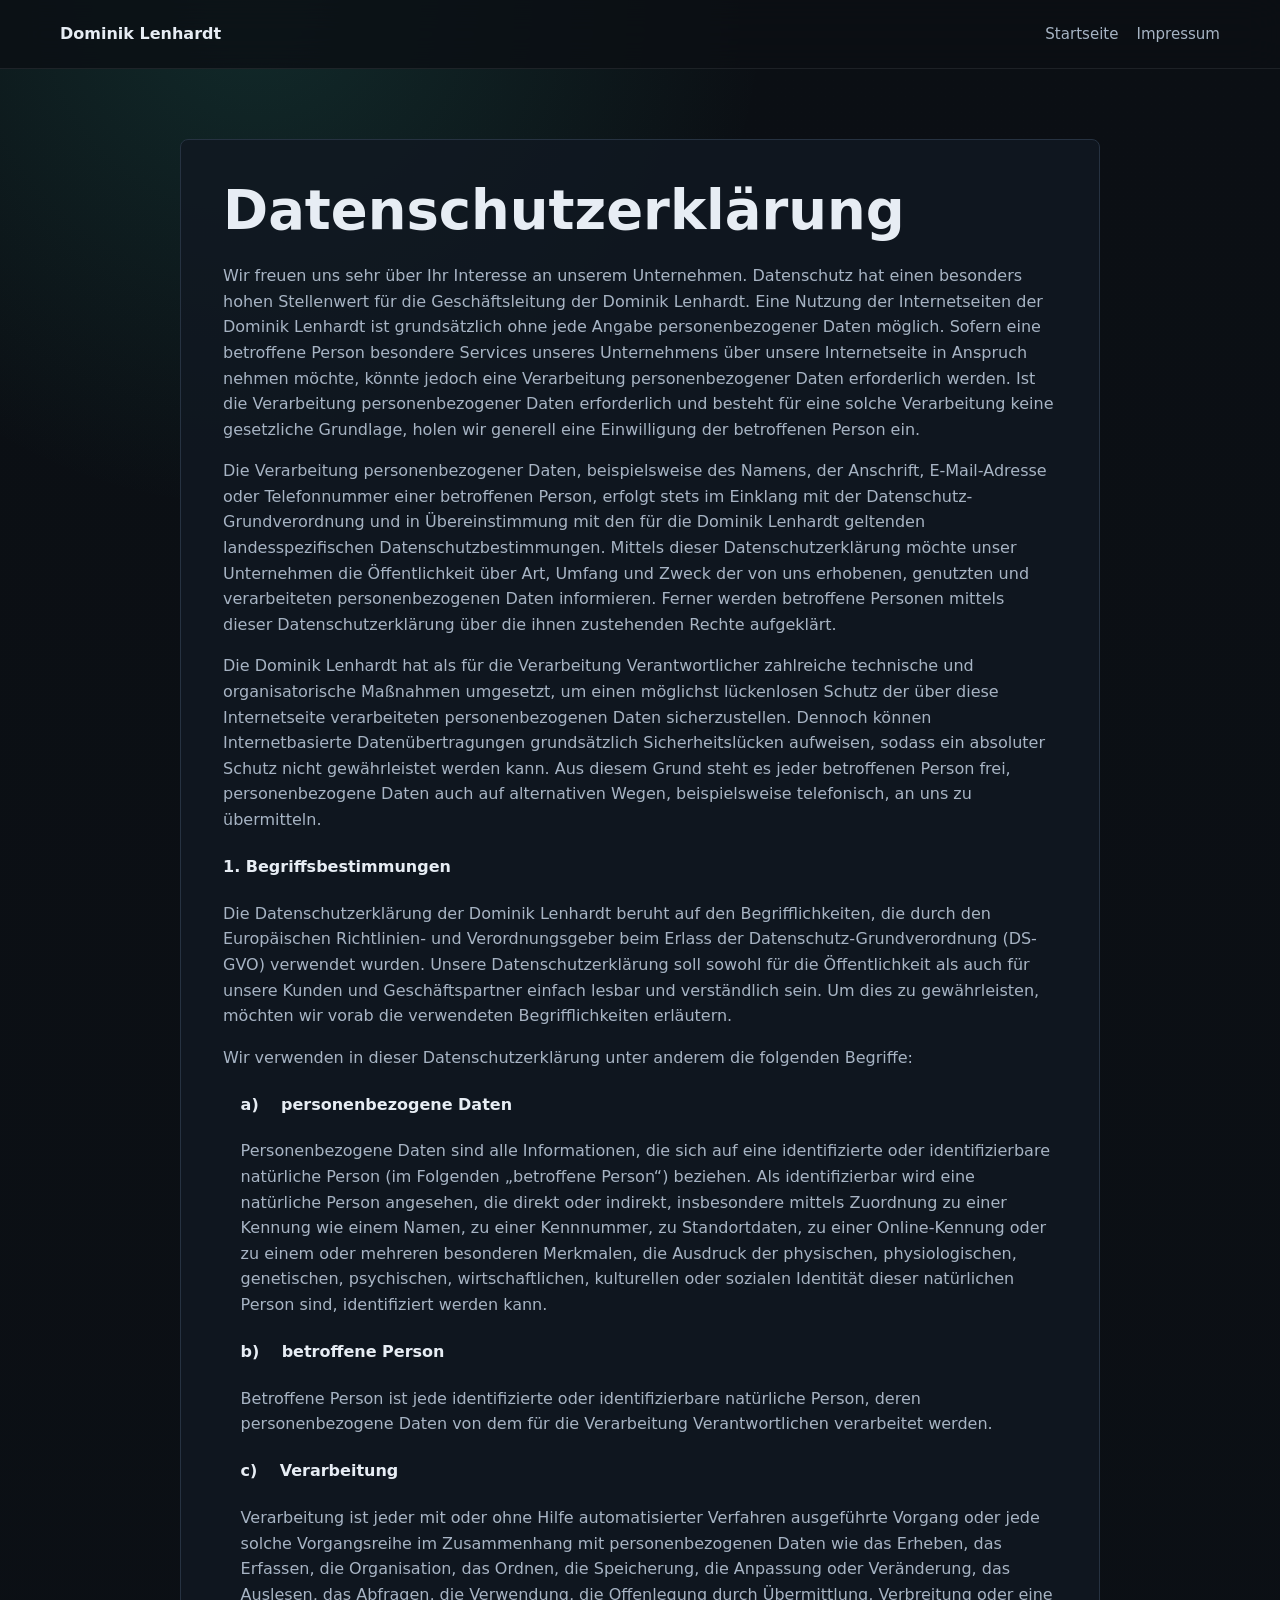
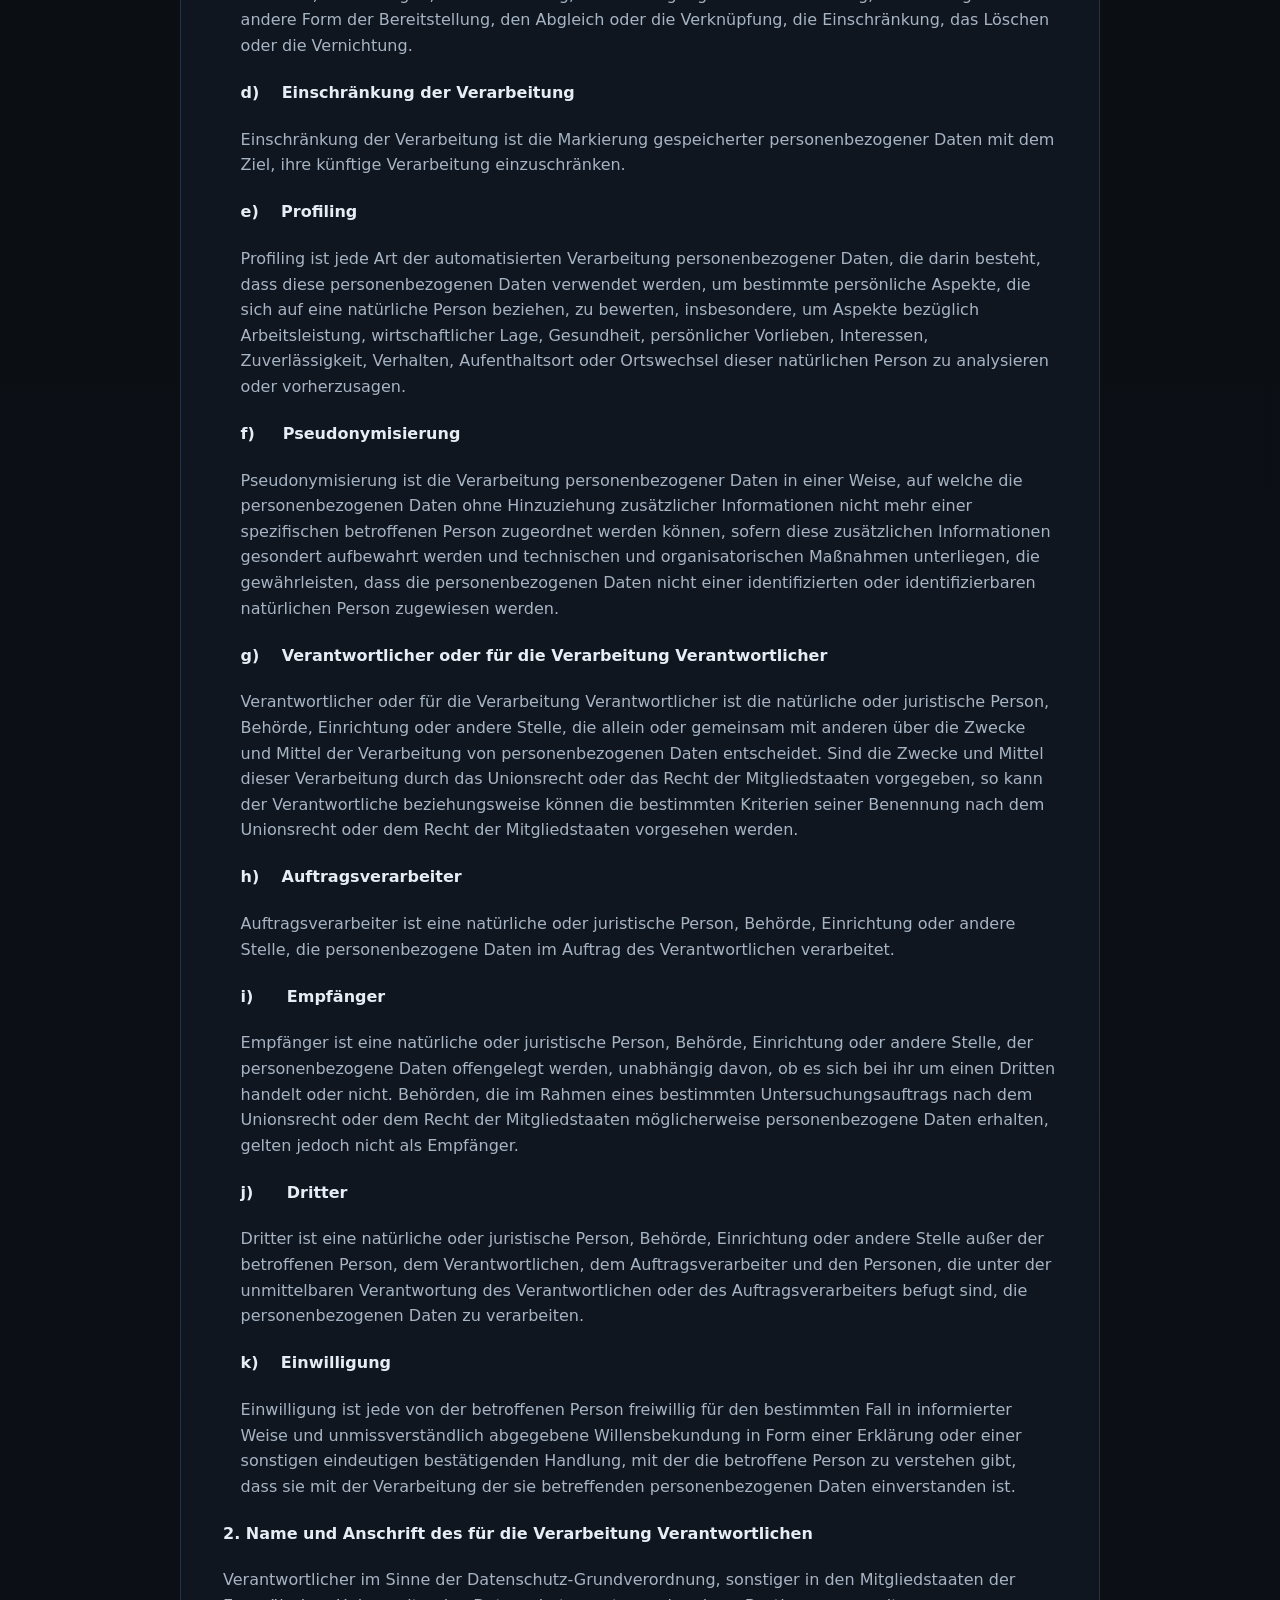
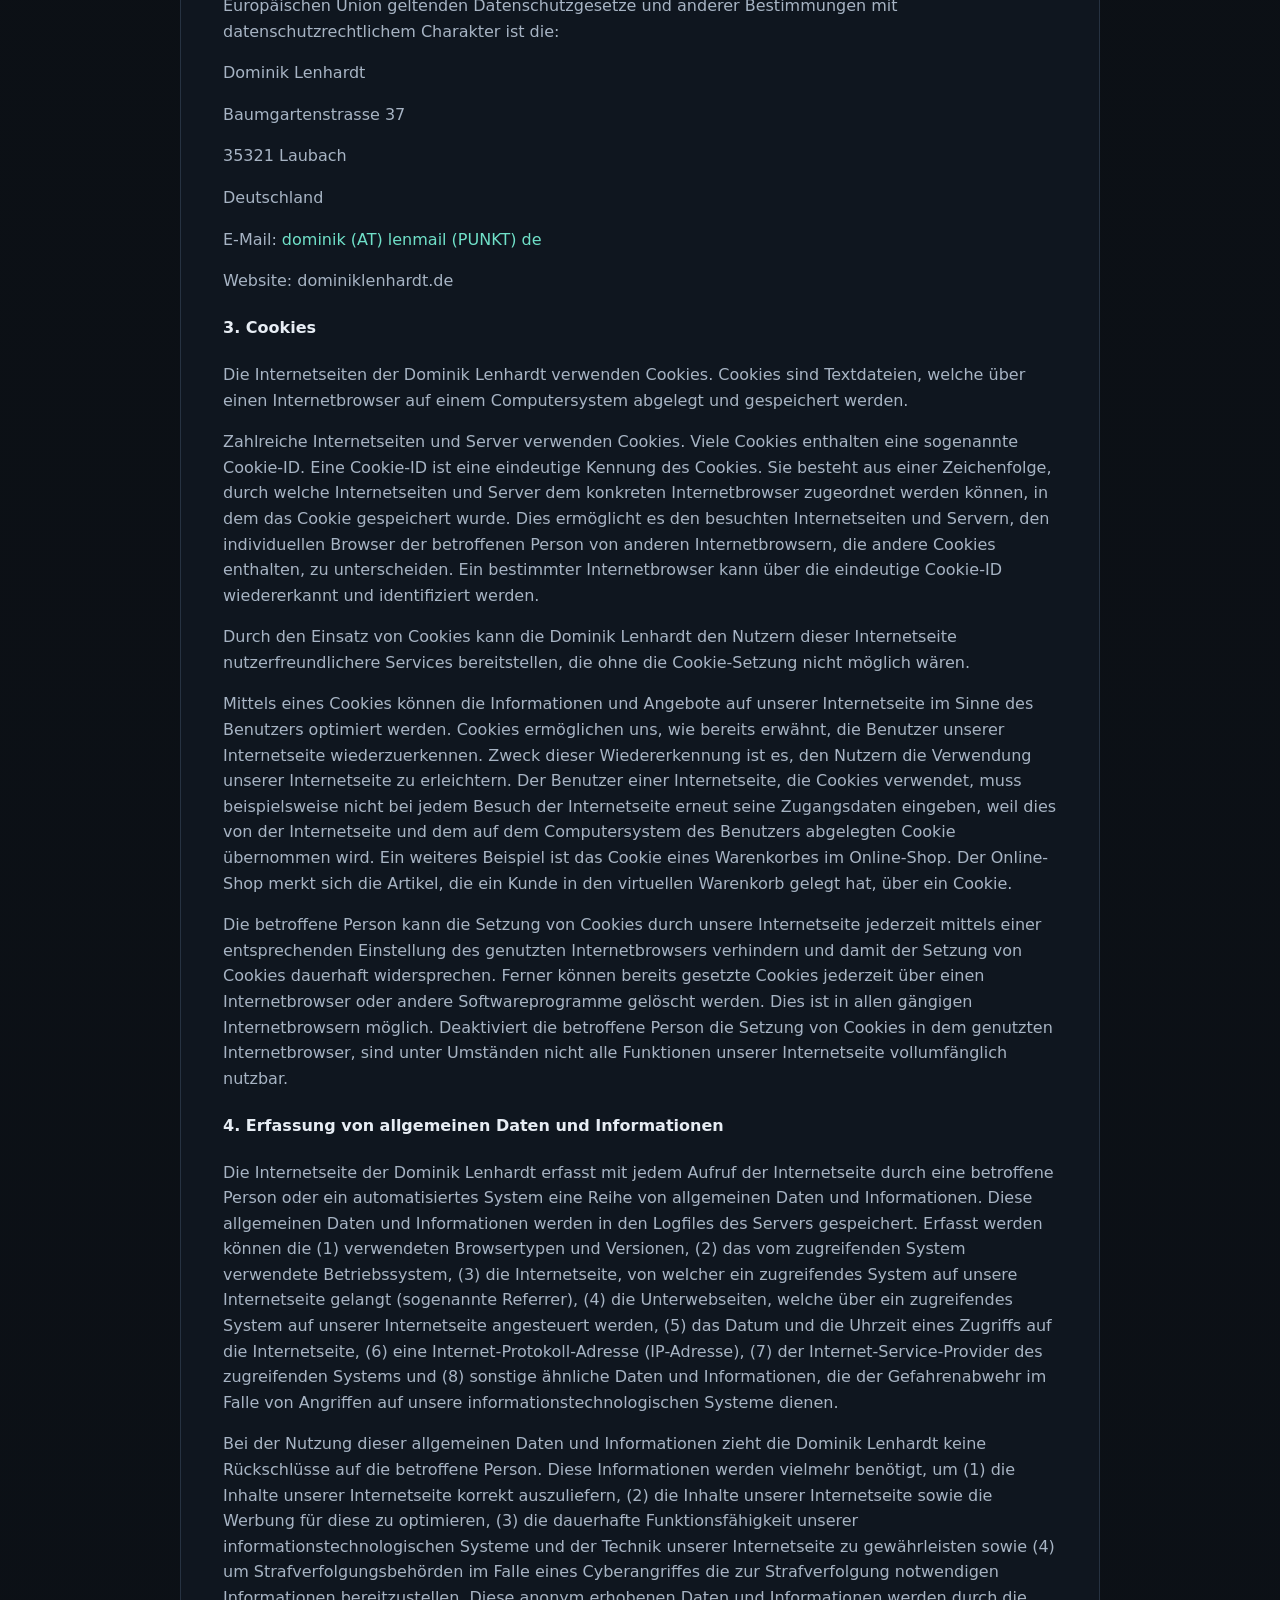
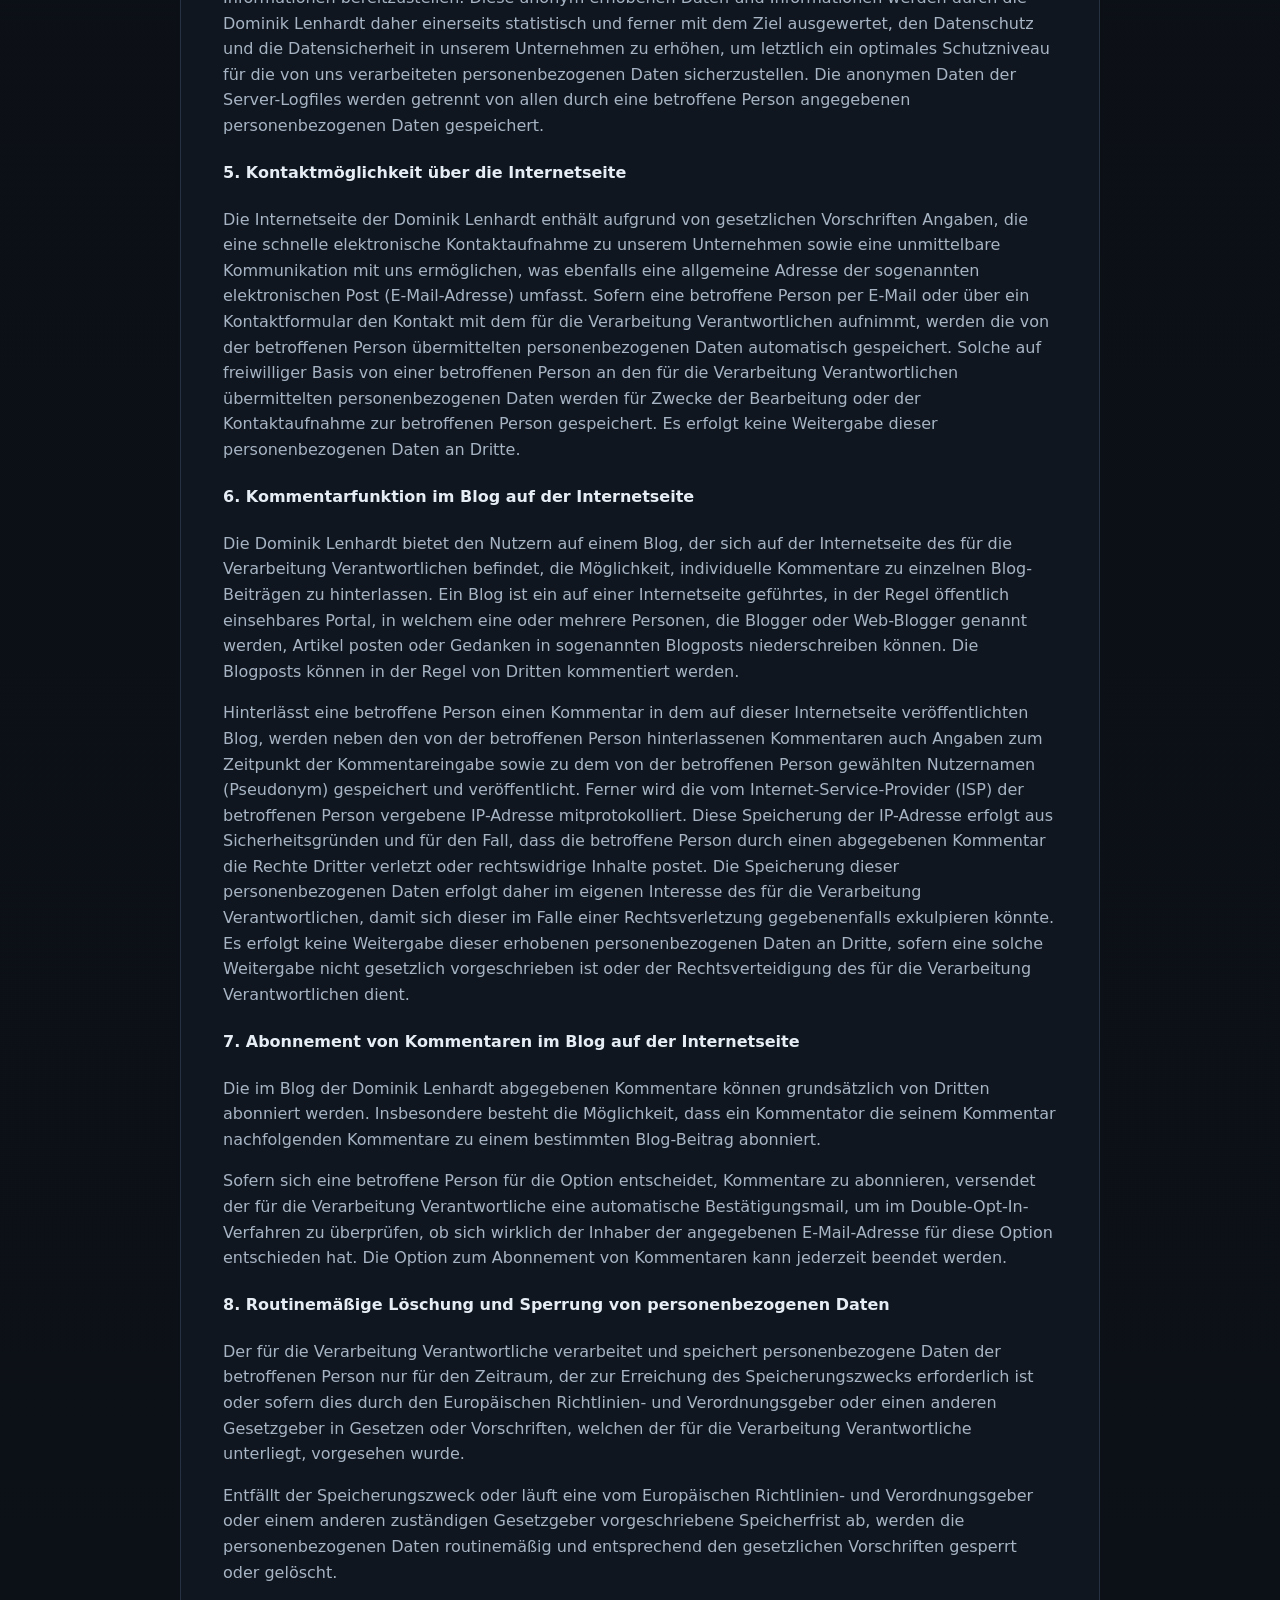
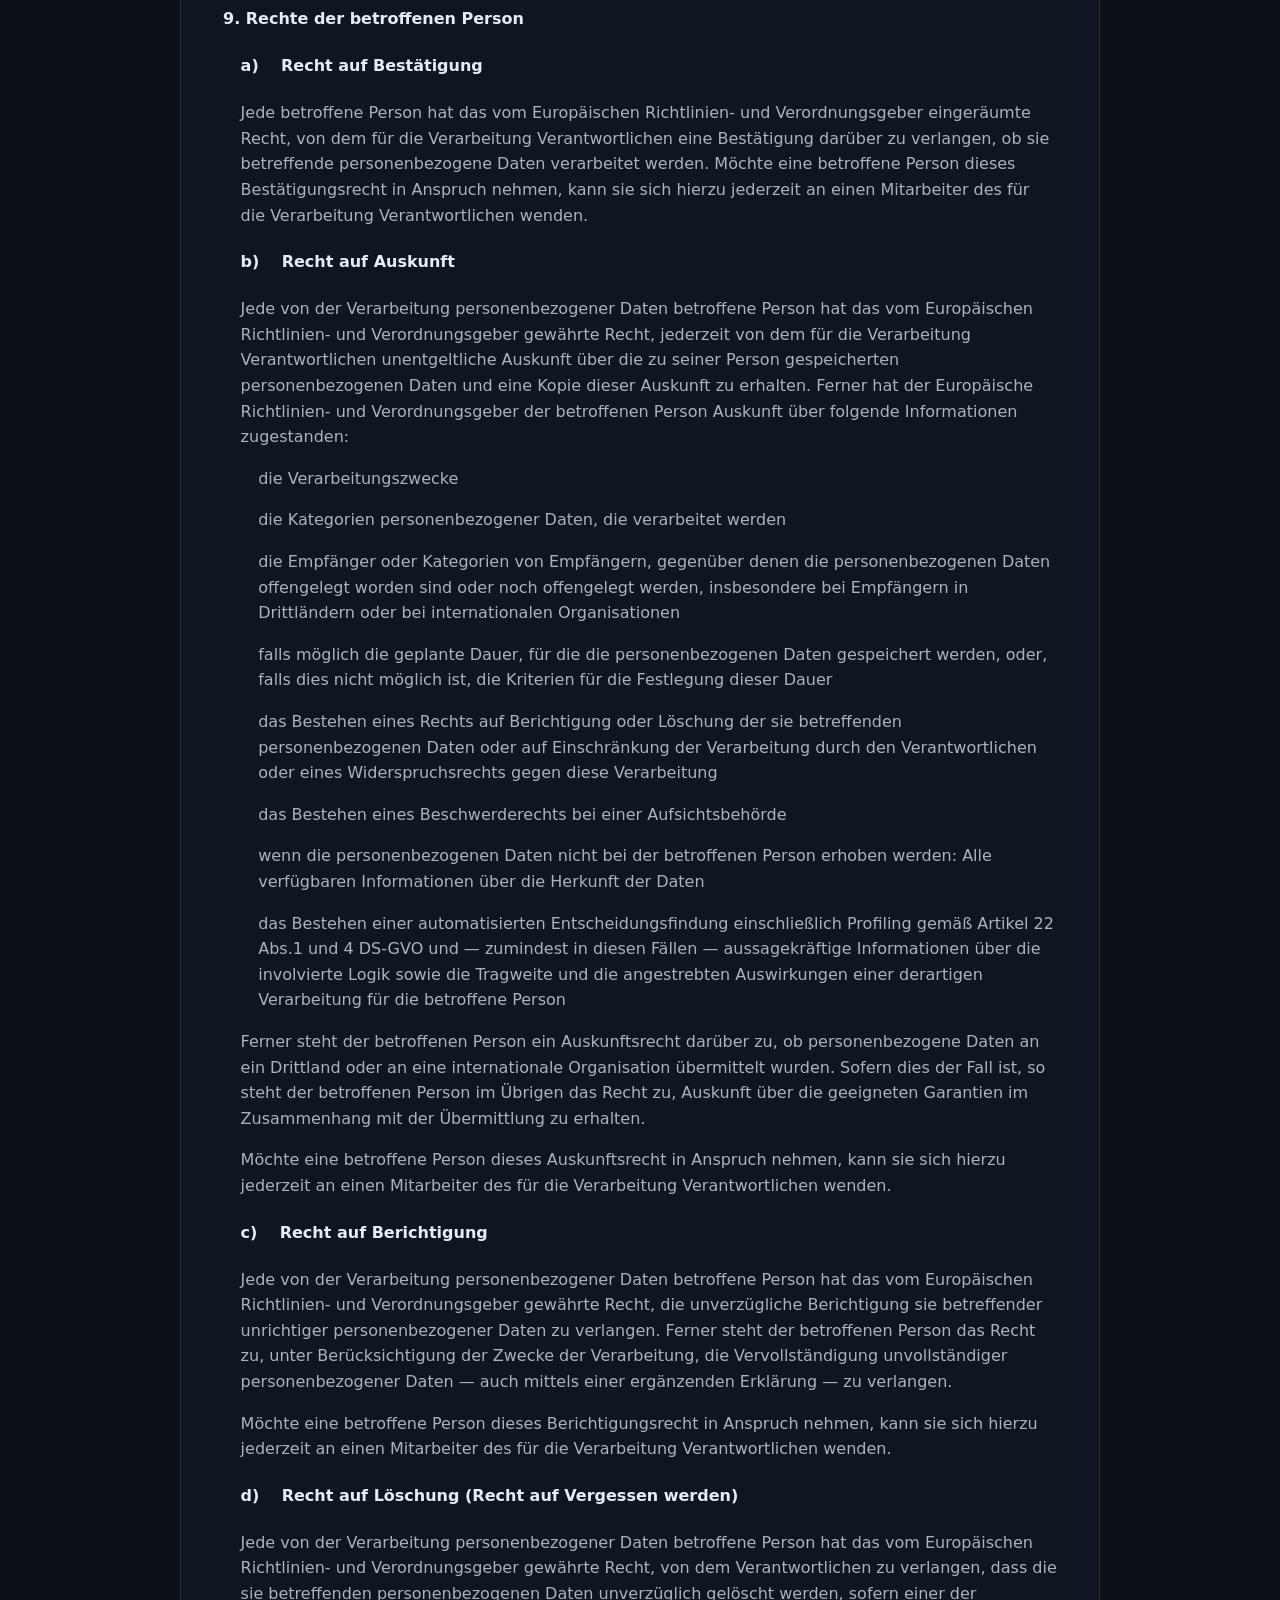
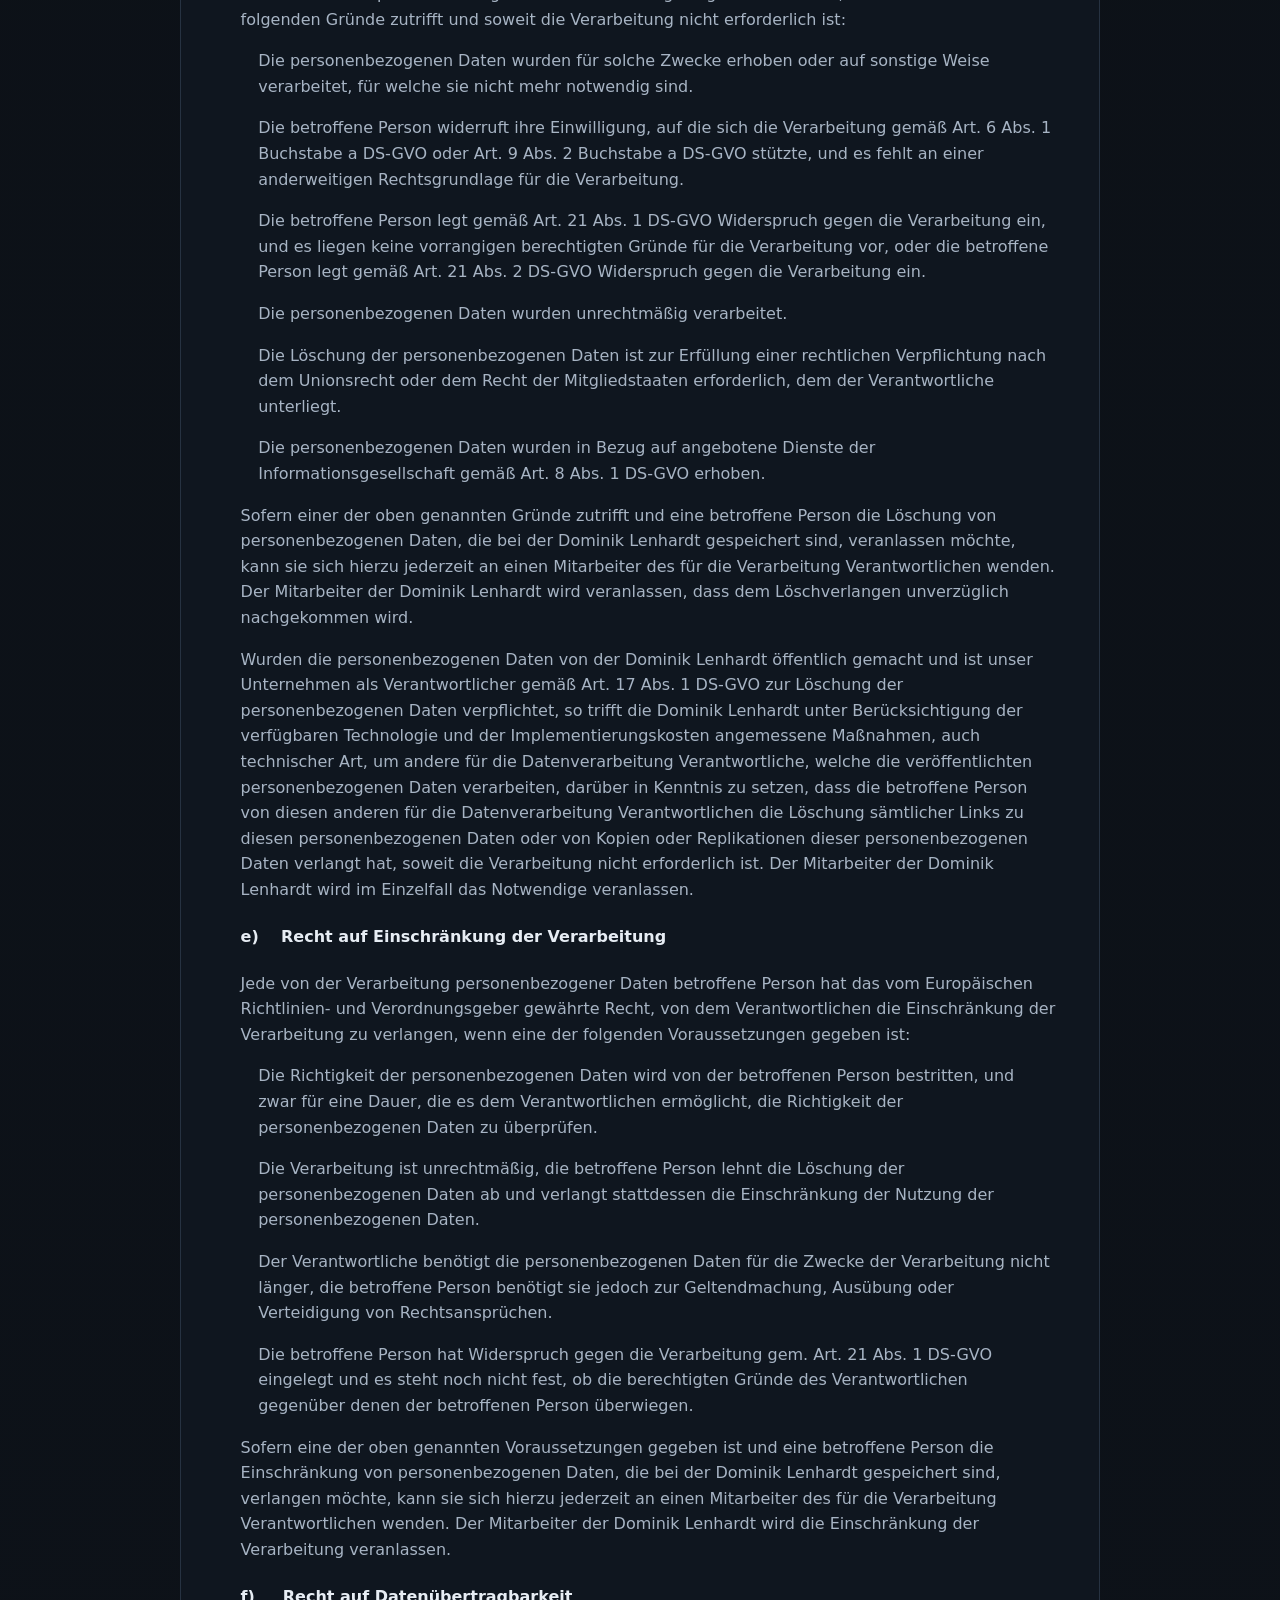
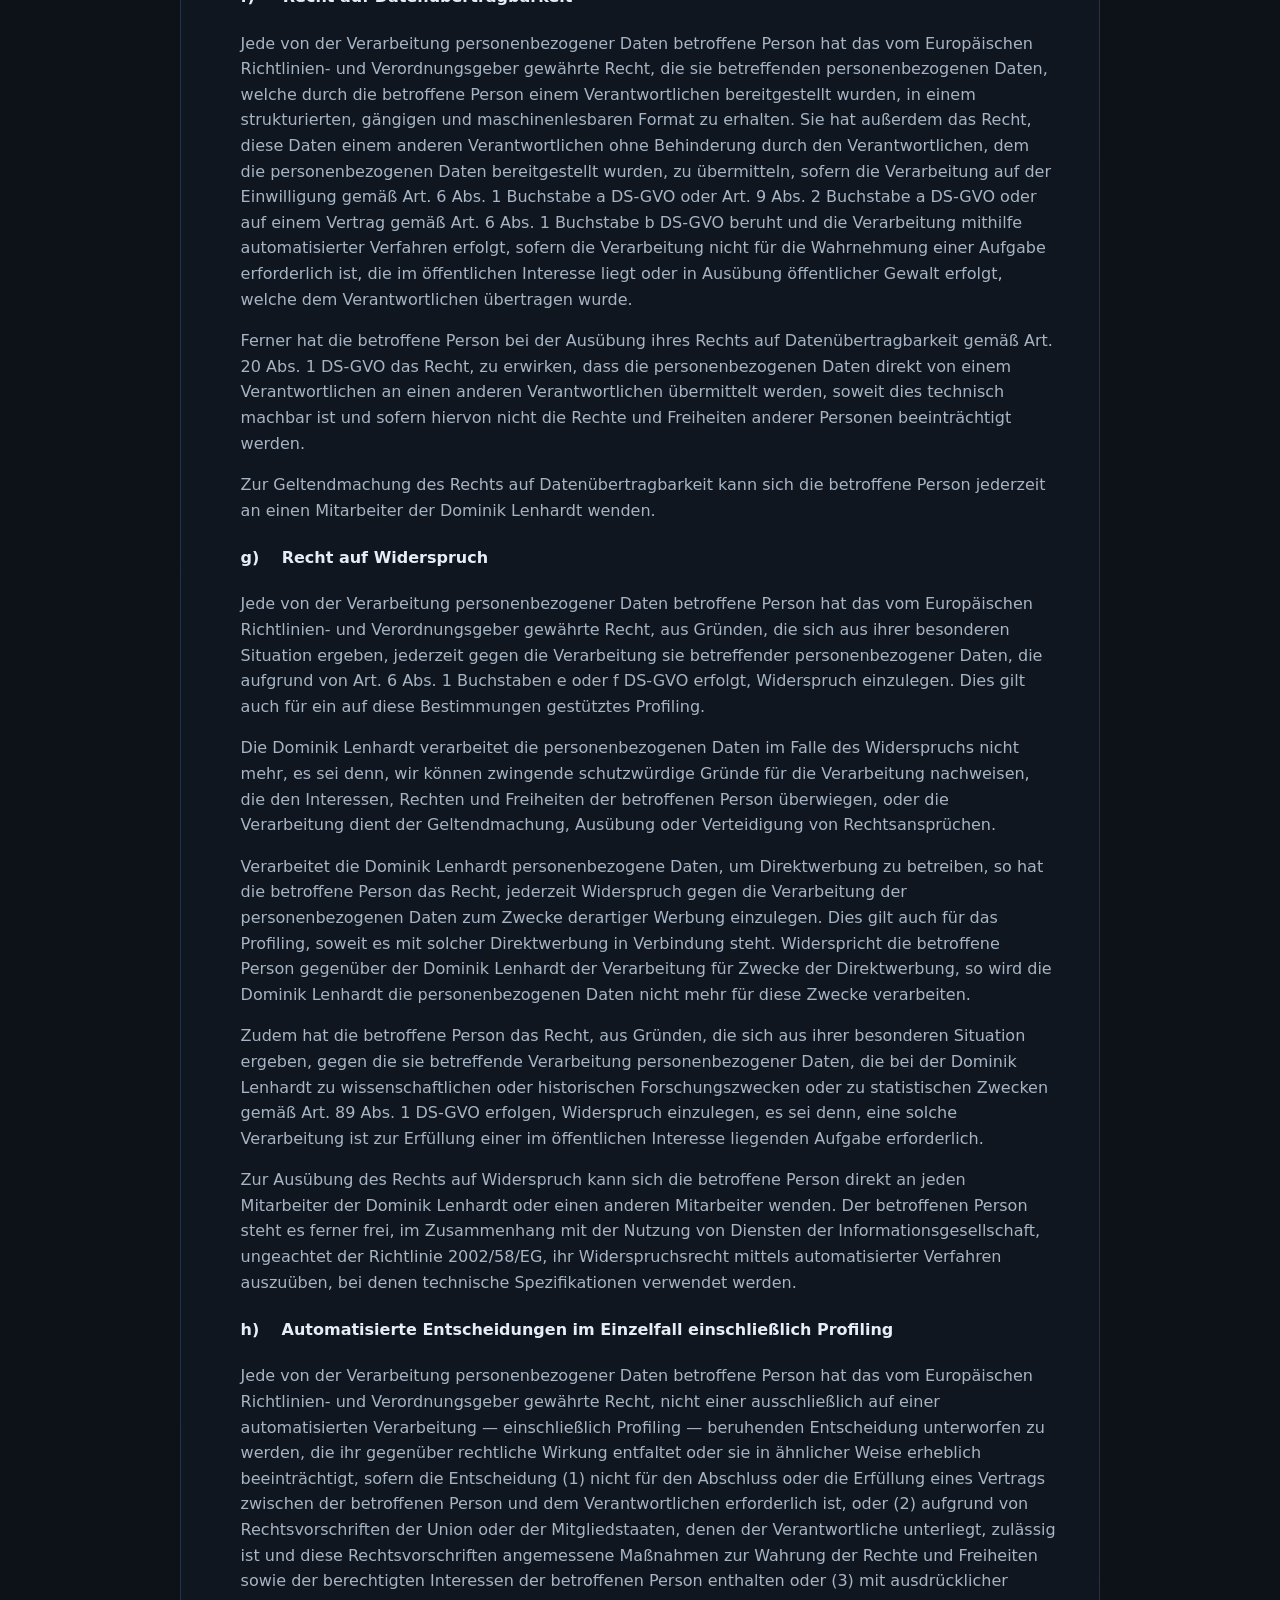
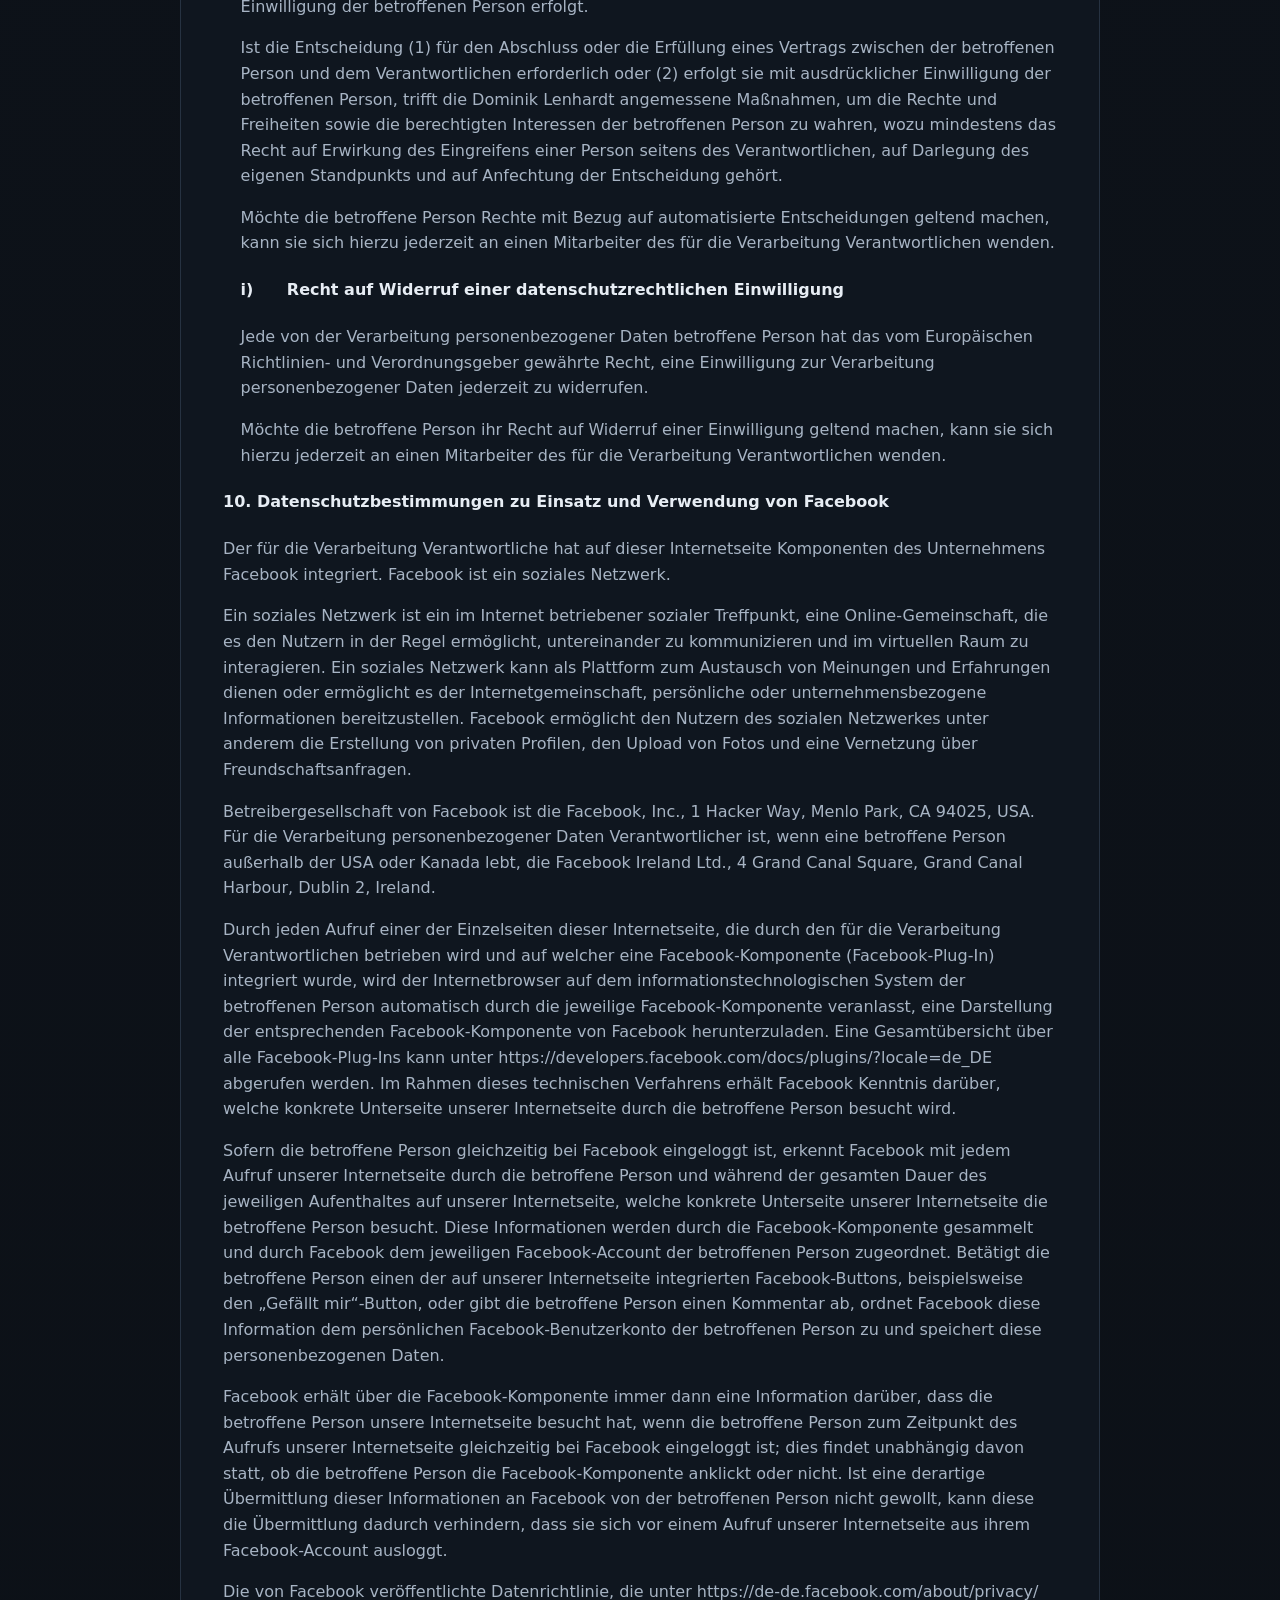
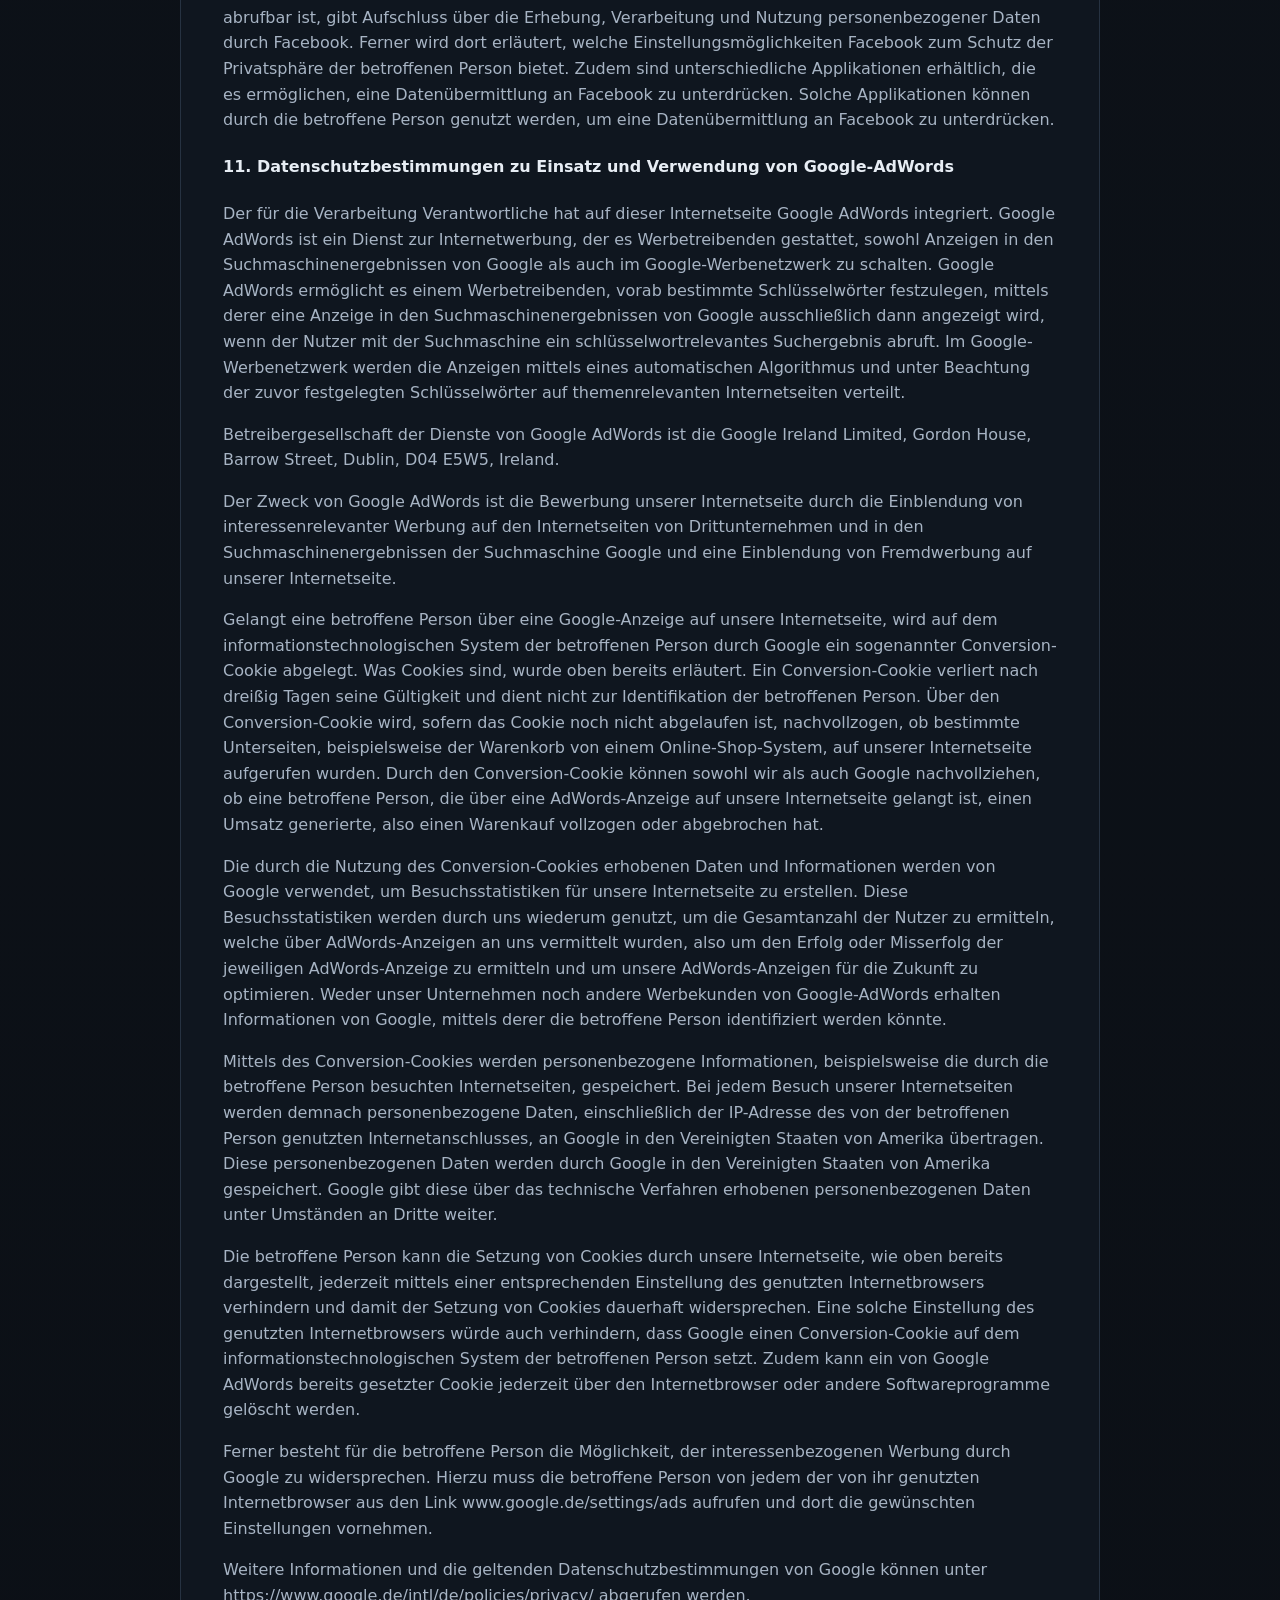
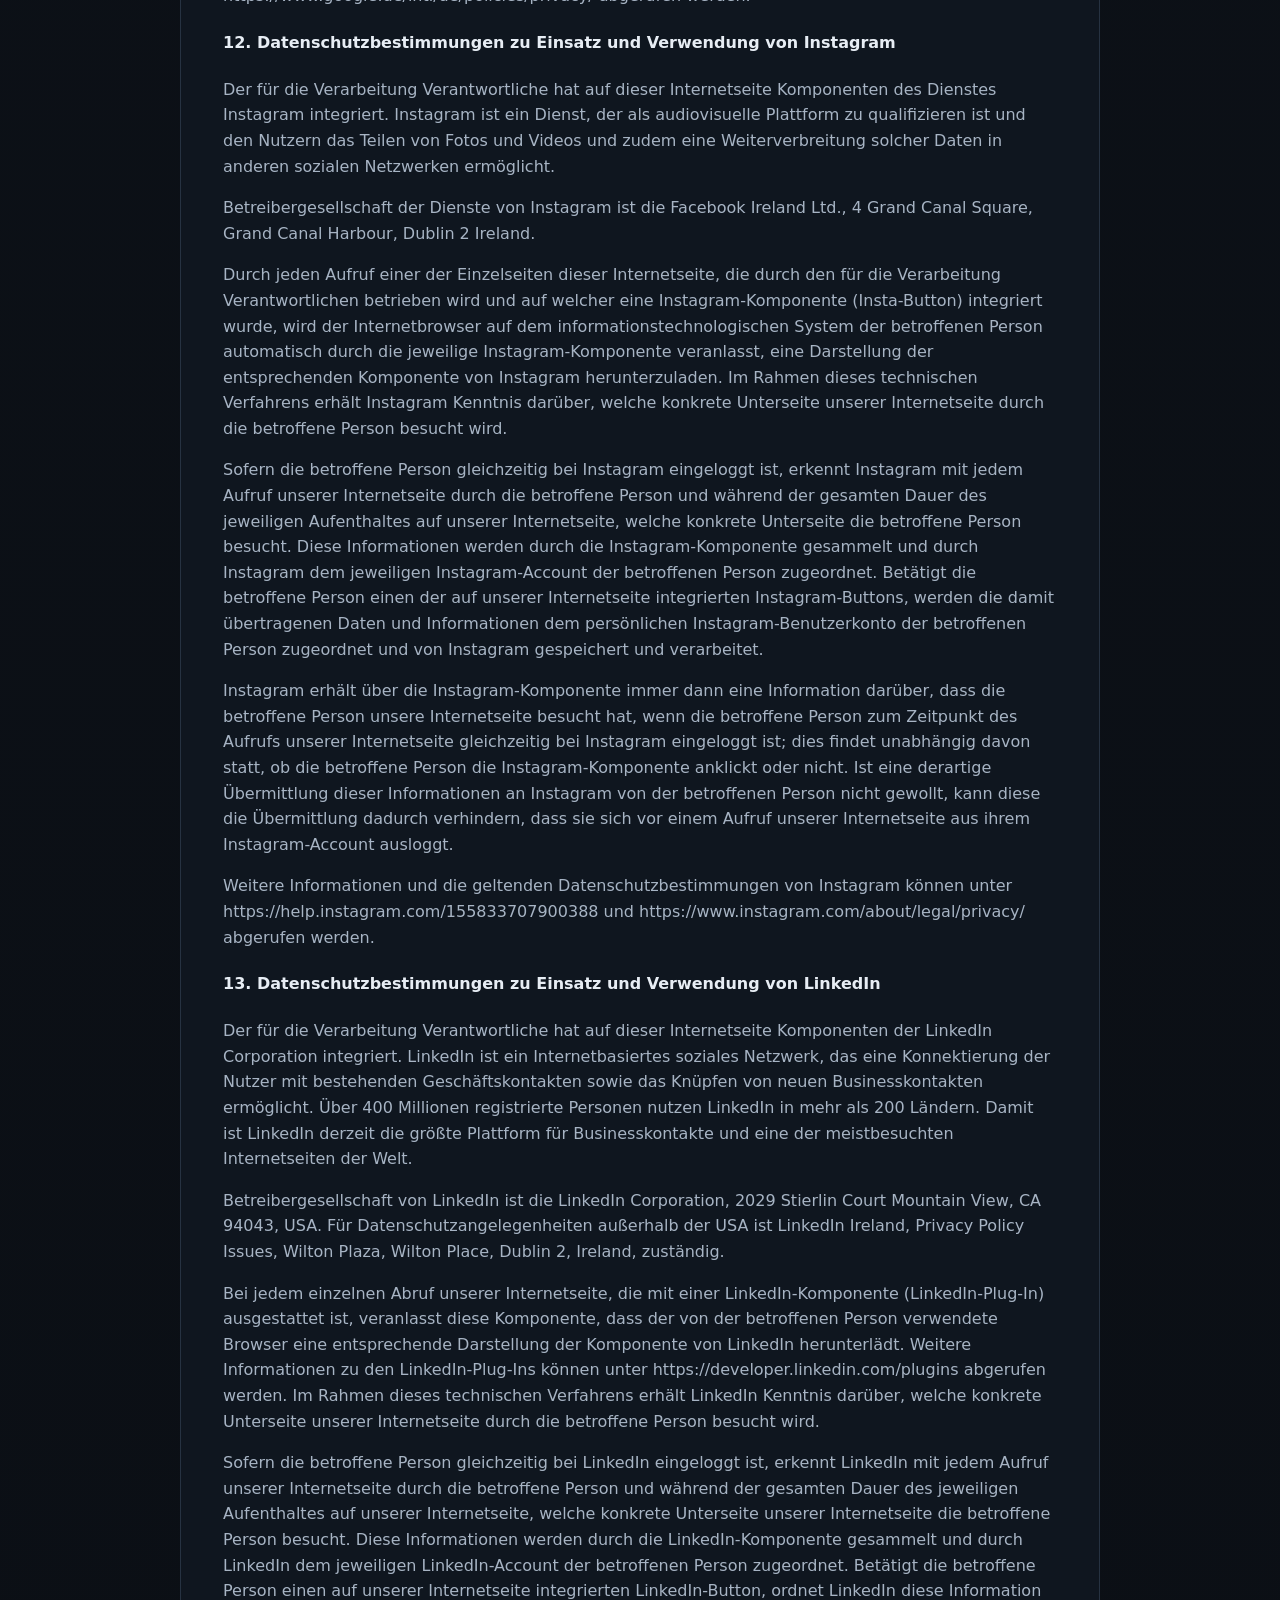
==== datenschutz.html @ 7099cd8b "Modernize static website and add Hetzner deploy" ====
<!DOCTYPE html>
<html lang="de">
<head>
  <meta charset="utf-8">
  <meta name="viewport" content="width=device-width, initial-scale=1">
  <title>Datenschutzerklaerung | Dominik Lenhardt</title>
  <link rel="stylesheet" href="/assets/css/site.css">
</head>
<body>
  <header class="site-header">
    <nav class="nav" aria-label="Hauptnavigation">
      <a class="brand" href="/">Dominik Lenhardt</a>
      <div class="nav-links">
        <a href="/">Startseite</a>
        <a href="/impressum.html">Impressum</a>
      </div>
    </nav>
  </header>
  <main class="legal-page">
<section id="datenschutz">
  <div class="user-details">
    <h1> Datenschutzerklärung </h1>
  </div>
  <div class="user-details">
    <div class="tech">
      <p>Wir freuen uns sehr über Ihr Interesse an unserem Unternehmen. Datenschutz hat einen besonders hohen Stellenwert für die Geschäftsleitung der Dominik Lenhardt. Eine Nutzung der Internetseiten der Dominik Lenhardt ist grundsätzlich ohne jede Angabe personenbezogener Daten möglich. Sofern eine betroffene Person besondere Services unseres Unternehmens über unsere Internetseite in Anspruch nehmen möchte, könnte jedoch eine Verarbeitung personenbezogener Daten erforderlich werden. Ist die Verarbeitung personenbezogener Daten erforderlich und besteht für eine solche Verarbeitung keine gesetzliche Grundlage, holen wir generell eine Einwilligung der betroffenen Person ein.</p>

      <p>Die Verarbeitung personenbezogener Daten, beispielsweise des Namens, der Anschrift, E-Mail-Adresse oder Telefonnummer einer betroffenen Person, erfolgt stets im Einklang mit der Datenschutz-Grundverordnung und in Übereinstimmung mit den für die Dominik Lenhardt geltenden landesspezifischen Datenschutzbestimmungen. Mittels dieser Datenschutzerklärung möchte unser Unternehmen die Öffentlichkeit über Art, Umfang und Zweck der von uns erhobenen, genutzten und verarbeiteten personenbezogenen Daten informieren. Ferner werden betroffene Personen mittels dieser Datenschutzerklärung über die ihnen zustehenden Rechte aufgeklärt.</p>

      <p>Die Dominik Lenhardt hat als für die Verarbeitung Verantwortlicher zahlreiche technische und organisatorische Maßnahmen umgesetzt, um einen möglichst lückenlosen Schutz der über diese Internetseite verarbeiteten personenbezogenen Daten sicherzustellen. Dennoch können Internetbasierte Datenübertragungen grundsätzlich Sicherheitslücken aufweisen, sodass ein absoluter Schutz nicht gewährleistet werden kann. Aus diesem Grund steht es jeder betroffenen Person frei, personenbezogene Daten auch auf alternativen Wegen, beispielsweise telefonisch, an uns zu übermitteln.</p>

      <h4>1. Begriffsbestimmungen</h4>
      <p>Die Datenschutzerklärung der Dominik Lenhardt beruht auf den Begrifflichkeiten, die durch den Europäischen Richtlinien- und Verordnungsgeber beim Erlass der Datenschutz-Grundverordnung (DS-GVO) verwendet wurden. Unsere Datenschutzerklärung soll sowohl für die Öffentlichkeit als auch für unsere Kunden und Geschäftspartner einfach lesbar und verständlich sein. Um dies zu gewährleisten, möchten wir vorab die verwendeten Begrifflichkeiten erläutern.</p>

      <p>Wir verwenden in dieser Datenschutzerklärung unter anderem die folgenden Begriffe:</p>

      <ul style="list-style: none">
      <li><h4>a)    personenbezogene Daten</h4>
      <p>Personenbezogene Daten sind alle Informationen, die sich auf eine identifizierte oder identifizierbare natürliche Person (im Folgenden „betroffene Person“) beziehen. Als identifizierbar wird eine natürliche Person angesehen, die direkt oder indirekt, insbesondere mittels Zuordnung zu einer Kennung wie einem Namen, zu einer Kennnummer, zu Standortdaten, zu einer Online-Kennung oder zu einem oder mehreren besonderen Merkmalen, die Ausdruck der physischen, physiologischen, genetischen, psychischen, wirtschaftlichen, kulturellen oder sozialen Identität dieser natürlichen Person sind, identifiziert werden kann.</p>
      </li>
      <li><h4>b)    betroffene Person</h4>
      <p>Betroffene Person ist jede identifizierte oder identifizierbare natürliche Person, deren personenbezogene Daten von dem für die Verarbeitung Verantwortlichen verarbeitet werden.</p>
      </li>
      <li><h4>c)    Verarbeitung</h4>
      <p>Verarbeitung ist jeder mit oder ohne Hilfe automatisierter Verfahren ausgeführte Vorgang oder jede solche Vorgangsreihe im Zusammenhang mit personenbezogenen Daten wie das Erheben, das Erfassen, die Organisation, das Ordnen, die Speicherung, die Anpassung oder Veränderung, das Auslesen, das Abfragen, die Verwendung, die Offenlegung durch Übermittlung, Verbreitung oder eine andere Form der Bereitstellung, den Abgleich oder die Verknüpfung, die Einschränkung, das Löschen oder die Vernichtung.</p>
      </li>
      <li><h4>d)    Einschränkung der Verarbeitung</h4>
      <p>Einschränkung der Verarbeitung ist die Markierung gespeicherter personenbezogener Daten mit dem Ziel, ihre künftige Verarbeitung einzuschränken.</p>
      </li>
      <li><h4>e)    Profiling</h4>
      <p>Profiling ist jede Art der automatisierten Verarbeitung personenbezogener Daten, die darin besteht, dass diese personenbezogenen Daten verwendet werden, um bestimmte persönliche Aspekte, die sich auf eine natürliche Person beziehen, zu bewerten, insbesondere, um Aspekte bezüglich Arbeitsleistung, wirtschaftlicher Lage, Gesundheit, persönlicher Vorlieben, Interessen, Zuverlässigkeit, Verhalten, Aufenthaltsort oder Ortswechsel dieser natürlichen Person zu analysieren oder vorherzusagen.</p>
      </li>
      <li><h4>f)     Pseudonymisierung</h4>
      <p>Pseudonymisierung ist die Verarbeitung personenbezogener Daten in einer Weise, auf welche die personenbezogenen Daten ohne Hinzuziehung zusätzlicher Informationen nicht mehr einer spezifischen betroffenen Person zugeordnet werden können, sofern diese zusätzlichen Informationen gesondert aufbewahrt werden und technischen und organisatorischen Maßnahmen unterliegen, die gewährleisten, dass die personenbezogenen Daten nicht einer identifizierten oder identifizierbaren natürlichen Person zugewiesen werden.</p>
      </li>
      <li><h4>g)    Verantwortlicher oder für die Verarbeitung Verantwortlicher</h4>
      <p>Verantwortlicher oder für die Verarbeitung Verantwortlicher ist die natürliche oder juristische Person, Behörde, Einrichtung oder andere Stelle, die allein oder gemeinsam mit anderen über die Zwecke und Mittel der Verarbeitung von personenbezogenen Daten entscheidet. Sind die Zwecke und Mittel dieser Verarbeitung durch das Unionsrecht oder das Recht der Mitgliedstaaten vorgegeben, so kann der Verantwortliche beziehungsweise können die bestimmten Kriterien seiner Benennung nach dem Unionsrecht oder dem Recht der Mitgliedstaaten vorgesehen werden.</p>
      </li>
      <li><h4>h)    Auftragsverarbeiter</h4>
      <p>Auftragsverarbeiter ist eine natürliche oder juristische Person, Behörde, Einrichtung oder andere Stelle, die personenbezogene Daten im Auftrag des Verantwortlichen verarbeitet.</p>
      </li>
      <li><h4>i)      Empfänger</h4>
      <p>Empfänger ist eine natürliche oder juristische Person, Behörde, Einrichtung oder andere Stelle, der personenbezogene Daten offengelegt werden, unabhängig davon, ob es sich bei ihr um einen Dritten handelt oder nicht. Behörden, die im Rahmen eines bestimmten Untersuchungsauftrags nach dem Unionsrecht oder dem Recht der Mitgliedstaaten möglicherweise personenbezogene Daten erhalten, gelten jedoch nicht als Empfänger.</p>
      </li>
      <li><h4>j)      Dritter</h4>
      <p>Dritter ist eine natürliche oder juristische Person, Behörde, Einrichtung oder andere Stelle außer der betroffenen Person, dem Verantwortlichen, dem Auftragsverarbeiter und den Personen, die unter der unmittelbaren Verantwortung des Verantwortlichen oder des Auftragsverarbeiters befugt sind, die personenbezogenen Daten zu verarbeiten.</p>
      </li>
      <li><h4>k)    Einwilligung</h4>
      <p>Einwilligung ist jede von der betroffenen Person freiwillig für den bestimmten Fall in informierter Weise und unmissverständlich abgegebene Willensbekundung in Form einer Erklärung oder einer sonstigen eindeutigen bestätigenden Handlung, mit der die betroffene Person zu verstehen gibt, dass sie mit der Verarbeitung der sie betreffenden personenbezogenen Daten einverstanden ist.</p>
      </li>
      </ul>

      <h4>2. Name und Anschrift des für die Verarbeitung Verantwortlichen</h4>
      <p>Verantwortlicher im Sinne der Datenschutz-Grundverordnung, sonstiger in den Mitgliedstaaten der Europäischen Union geltenden Datenschutzgesetze und anderer Bestimmungen mit datenschutzrechtlichem Charakter ist die:</p>

      <p>Dominik Lenhardt</p>
      <p>Baumgartenstrasse 37</p>
      <p>35321 Laubach</p>
      <p>Deutschland</p>
      <p>E-Mail: <a href="mailto:dominik@lenmail.de?subject=Datenschutz%20dominiklenhardt.de">dominik (AT) lenmail (PUNKT) de</a></p>
      <p>Website: dominiklenhardt.de</p>

      <h4>3. Cookies</h4>
      <p>Die Internetseiten der Dominik Lenhardt verwenden Cookies. Cookies sind Textdateien, welche über einen Internetbrowser auf einem Computersystem abgelegt und gespeichert werden.</p>

      <p>Zahlreiche Internetseiten und Server verwenden Cookies. Viele Cookies enthalten eine sogenannte Cookie-ID. Eine Cookie-ID ist eine eindeutige Kennung des Cookies. Sie besteht aus einer Zeichenfolge, durch welche Internetseiten und Server dem konkreten Internetbrowser zugeordnet werden können, in dem das Cookie gespeichert wurde. Dies ermöglicht es den besuchten Internetseiten und Servern, den individuellen Browser der betroffenen Person von anderen Internetbrowsern, die andere Cookies enthalten, zu unterscheiden. Ein bestimmter Internetbrowser kann über die eindeutige Cookie-ID wiedererkannt und identifiziert werden.</p>

      <p>Durch den Einsatz von Cookies kann die Dominik Lenhardt den Nutzern dieser Internetseite nutzerfreundlichere Services bereitstellen, die ohne die Cookie-Setzung nicht möglich wären.</p>

      <p>Mittels eines Cookies können die Informationen und Angebote auf unserer Internetseite im Sinne des Benutzers optimiert werden. Cookies ermöglichen uns, wie bereits erwähnt, die Benutzer unserer Internetseite wiederzuerkennen. Zweck dieser Wiedererkennung ist es, den Nutzern die Verwendung unserer Internetseite zu erleichtern. Der Benutzer einer Internetseite, die Cookies verwendet, muss beispielsweise nicht bei jedem Besuch der Internetseite erneut seine Zugangsdaten eingeben, weil dies von der Internetseite und dem auf dem Computersystem des Benutzers abgelegten Cookie übernommen wird. Ein weiteres Beispiel ist das Cookie eines Warenkorbes im Online-Shop. Der Online-Shop merkt sich die Artikel, die ein Kunde in den virtuellen Warenkorb gelegt hat, über ein Cookie.</p>

      <p>Die betroffene Person kann die Setzung von Cookies durch unsere Internetseite jederzeit mittels einer entsprechenden Einstellung des genutzten Internetbrowsers verhindern und damit der Setzung von Cookies dauerhaft widersprechen. Ferner können bereits gesetzte Cookies jederzeit über einen Internetbrowser oder andere Softwareprogramme gelöscht werden. Dies ist in allen gängigen Internetbrowsern möglich. Deaktiviert die betroffene Person die Setzung von Cookies in dem genutzten Internetbrowser, sind unter Umständen nicht alle Funktionen unserer Internetseite vollumfänglich nutzbar.</p>

      <h4>4. Erfassung von allgemeinen Daten und Informationen</h4>
      <p>Die Internetseite der Dominik Lenhardt erfasst mit jedem Aufruf der Internetseite durch eine betroffene Person oder ein automatisiertes System eine Reihe von allgemeinen Daten und Informationen. Diese allgemeinen Daten und Informationen werden in den Logfiles des Servers gespeichert. Erfasst werden können die (1) verwendeten Browsertypen und Versionen, (2) das vom zugreifenden System verwendete Betriebssystem, (3) die Internetseite, von welcher ein zugreifendes System auf unsere Internetseite gelangt (sogenannte Referrer), (4) die Unterwebseiten, welche über ein zugreifendes System auf unserer Internetseite angesteuert werden, (5) das Datum und die Uhrzeit eines Zugriffs auf die Internetseite, (6) eine Internet-Protokoll-Adresse (IP-Adresse), (7) der Internet-Service-Provider des zugreifenden Systems und (8) sonstige ähnliche Daten und Informationen, die der Gefahrenabwehr im Falle von Angriffen auf unsere informationstechnologischen Systeme dienen.</p>

      <p>Bei der Nutzung dieser allgemeinen Daten und Informationen zieht die Dominik Lenhardt keine Rückschlüsse auf die betroffene Person. Diese Informationen werden vielmehr benötigt, um (1) die Inhalte unserer Internetseite korrekt auszuliefern, (2) die Inhalte unserer Internetseite sowie die Werbung für diese zu optimieren, (3) die dauerhafte Funktionsfähigkeit unserer informationstechnologischen Systeme und der Technik unserer Internetseite zu gewährleisten sowie (4) um Strafverfolgungsbehörden im Falle eines Cyberangriffes die zur Strafverfolgung notwendigen Informationen bereitzustellen. Diese anonym erhobenen Daten und Informationen werden durch die Dominik Lenhardt daher einerseits statistisch und ferner mit dem Ziel ausgewertet, den Datenschutz und die Datensicherheit in unserem Unternehmen zu erhöhen, um letztlich ein optimales Schutzniveau für die von uns verarbeiteten personenbezogenen Daten sicherzustellen. Die anonymen Daten der Server-Logfiles werden getrennt von allen durch eine betroffene Person angegebenen personenbezogenen Daten gespeichert.</p>

      <h4>5. Kontaktmöglichkeit über die Internetseite</h4>
      <p>Die Internetseite der Dominik Lenhardt enthält aufgrund von gesetzlichen Vorschriften Angaben, die eine schnelle elektronische Kontaktaufnahme zu unserem Unternehmen sowie eine unmittelbare Kommunikation mit uns ermöglichen, was ebenfalls eine allgemeine Adresse der sogenannten elektronischen Post (E-Mail-Adresse) umfasst. Sofern eine betroffene Person per E-Mail oder über ein Kontaktformular den Kontakt mit dem für die Verarbeitung Verantwortlichen aufnimmt, werden die von der betroffenen Person übermittelten personenbezogenen Daten automatisch gespeichert. Solche auf freiwilliger Basis von einer betroffenen Person an den für die Verarbeitung Verantwortlichen übermittelten personenbezogenen Daten werden für Zwecke der Bearbeitung oder der Kontaktaufnahme zur betroffenen Person gespeichert. Es erfolgt keine Weitergabe dieser personenbezogenen Daten an Dritte.</p>

      <h4>6. Kommentarfunktion im Blog auf der Internetseite</h4>
      <p>Die Dominik Lenhardt bietet den Nutzern auf einem Blog, der sich auf der Internetseite des für die Verarbeitung Verantwortlichen befindet, die Möglichkeit, individuelle Kommentare zu einzelnen Blog-Beiträgen zu hinterlassen. Ein Blog ist ein auf einer Internetseite geführtes, in der Regel öffentlich einsehbares Portal, in welchem eine oder mehrere Personen, die Blogger oder Web-Blogger genannt werden, Artikel posten oder Gedanken in sogenannten Blogposts niederschreiben können. Die Blogposts können in der Regel von Dritten kommentiert werden.</p>

      <p>Hinterlässt eine betroffene Person einen Kommentar in dem auf dieser Internetseite veröffentlichten Blog, werden neben den von der betroffenen Person hinterlassenen Kommentaren auch Angaben zum Zeitpunkt der Kommentareingabe sowie zu dem von der betroffenen Person gewählten Nutzernamen (Pseudonym) gespeichert und veröffentlicht. Ferner wird die vom Internet-Service-Provider (ISP) der betroffenen Person vergebene IP-Adresse mitprotokolliert. Diese Speicherung der IP-Adresse erfolgt aus Sicherheitsgründen und für den Fall, dass die betroffene Person durch einen abgegebenen Kommentar die Rechte Dritter verletzt oder rechtswidrige Inhalte postet. Die Speicherung dieser personenbezogenen Daten erfolgt daher im eigenen Interesse des für die Verarbeitung Verantwortlichen, damit sich dieser im Falle einer Rechtsverletzung gegebenenfalls exkulpieren könnte. Es erfolgt keine Weitergabe dieser erhobenen personenbezogenen Daten an Dritte, sofern eine solche Weitergabe nicht gesetzlich vorgeschrieben ist oder der Rechtsverteidigung des für die Verarbeitung Verantwortlichen dient.</p>

      <h4>7. Abonnement von Kommentaren im Blog auf der Internetseite</h4>
      <p>Die im Blog der Dominik Lenhardt abgegebenen Kommentare können grundsätzlich von Dritten abonniert werden. Insbesondere besteht die Möglichkeit, dass ein Kommentator die seinem Kommentar nachfolgenden Kommentare zu einem bestimmten Blog-Beitrag abonniert.</p>

      <p>Sofern sich eine betroffene Person für die Option entscheidet, Kommentare zu abonnieren, versendet der für die Verarbeitung Verantwortliche eine automatische Bestätigungsmail, um im Double-Opt-In-Verfahren zu überprüfen, ob sich wirklich der Inhaber der angegebenen E-Mail-Adresse für diese Option entschieden hat. Die Option zum Abonnement von Kommentaren kann jederzeit beendet werden.</p>

      <h4>8. Routinemäßige Löschung und Sperrung von personenbezogenen Daten</h4>
      <p>Der für die Verarbeitung Verantwortliche verarbeitet und speichert personenbezogene Daten der betroffenen Person nur für den Zeitraum, der zur Erreichung des Speicherungszwecks erforderlich ist oder sofern dies durch den Europäischen Richtlinien- und Verordnungsgeber oder einen anderen Gesetzgeber in Gesetzen oder Vorschriften, welchen der für die Verarbeitung Verantwortliche unterliegt, vorgesehen wurde.</p>

      <p>Entfällt der Speicherungszweck oder läuft eine vom Europäischen Richtlinien- und Verordnungsgeber oder einem anderen zuständigen Gesetzgeber vorgeschriebene Speicherfrist ab, werden die personenbezogenen Daten routinemäßig und entsprechend den gesetzlichen Vorschriften gesperrt oder gelöscht.</p>

      <h4>9. Rechte der betroffenen Person</h4>
      <ul style="list-style: none;">
      <li><h4>a)    Recht auf Bestätigung</h4>
      <p>Jede betroffene Person hat das vom Europäischen Richtlinien- und Verordnungsgeber eingeräumte Recht, von dem für die Verarbeitung Verantwortlichen eine Bestätigung darüber zu verlangen, ob sie betreffende personenbezogene Daten verarbeitet werden. Möchte eine betroffene Person dieses Bestätigungsrecht in Anspruch nehmen, kann sie sich hierzu jederzeit an einen Mitarbeiter des für die Verarbeitung Verantwortlichen wenden.</p>
      </li>
      <li><h4>b)    Recht auf Auskunft</h4>
      <p>Jede von der Verarbeitung personenbezogener Daten betroffene Person hat das vom Europäischen Richtlinien- und Verordnungsgeber gewährte Recht, jederzeit von dem für die Verarbeitung Verantwortlichen unentgeltliche Auskunft über die zu seiner Person gespeicherten personenbezogenen Daten und eine Kopie dieser Auskunft zu erhalten. Ferner hat der Europäische Richtlinien- und Verordnungsgeber der betroffenen Person Auskunft über folgende Informationen zugestanden:</p>

      <ul style="list-style: none;">
      <li><p>die Verarbeitungszwecke</p></li>
      <li><p>die Kategorien personenbezogener Daten, die verarbeitet werden</p></li>
      <li><p>die Empfänger oder Kategorien von Empfängern, gegenüber denen die personenbezogenen Daten offengelegt worden sind oder noch offengelegt werden, insbesondere bei Empfängern in Drittländern oder bei internationalen Organisationen</p></li>
      <li><p>falls möglich die geplante Dauer, für die die personenbezogenen Daten gespeichert werden, oder, falls dies nicht möglich ist, die Kriterien für die Festlegung dieser Dauer</p></li>
      <li><p>das Bestehen eines Rechts auf Berichtigung oder Löschung der sie betreffenden personenbezogenen Daten oder auf Einschränkung der Verarbeitung durch den Verantwortlichen oder eines Widerspruchsrechts gegen diese Verarbeitung</p></li>
      <li><p>das Bestehen eines Beschwerderechts bei einer Aufsichtsbehörde</p></li>
      <li><p>wenn die personenbezogenen Daten nicht bei der betroffenen Person erhoben werden: Alle verfügbaren Informationen über die Herkunft der Daten</p></li>
      <li><p>das Bestehen einer automatisierten Entscheidungsfindung einschließlich Profiling gemäß Artikel 22 Abs.1 und 4 DS-GVO und — zumindest in diesen Fällen — aussagekräftige Informationen über die involvierte Logik sowie die Tragweite und die angestrebten Auswirkungen einer derartigen Verarbeitung für die betroffene Person</p></li>

      </ul>
      <p>Ferner steht der betroffenen Person ein Auskunftsrecht darüber zu, ob personenbezogene Daten an ein Drittland oder an eine internationale Organisation übermittelt wurden. Sofern dies der Fall ist, so steht der betroffenen Person im Übrigen das Recht zu, Auskunft über die geeigneten Garantien im Zusammenhang mit der Übermittlung zu erhalten.</p>

      <p>Möchte eine betroffene Person dieses Auskunftsrecht in Anspruch nehmen, kann sie sich hierzu jederzeit an einen Mitarbeiter des für die Verarbeitung Verantwortlichen wenden.</p>
      </li>
      <li><h4>c)    Recht auf Berichtigung</h4>
      <p>Jede von der Verarbeitung personenbezogener Daten betroffene Person hat das vom Europäischen Richtlinien- und Verordnungsgeber gewährte Recht, die unverzügliche Berichtigung sie betreffender unrichtiger personenbezogener Daten zu verlangen. Ferner steht der betroffenen Person das Recht zu, unter Berücksichtigung der Zwecke der Verarbeitung, die Vervollständigung unvollständiger personenbezogener Daten — auch mittels einer ergänzenden Erklärung — zu verlangen.</p>

      <p>Möchte eine betroffene Person dieses Berichtigungsrecht in Anspruch nehmen, kann sie sich hierzu jederzeit an einen Mitarbeiter des für die Verarbeitung Verantwortlichen wenden.</p></li>
      <li>
      <h4>d)    Recht auf Löschung (Recht auf Vergessen werden)</h4>
      <p>Jede von der Verarbeitung personenbezogener Daten betroffene Person hat das vom Europäischen Richtlinien- und Verordnungsgeber gewährte Recht, von dem Verantwortlichen zu verlangen, dass die sie betreffenden personenbezogenen Daten unverzüglich gelöscht werden, sofern einer der folgenden Gründe zutrifft und soweit die Verarbeitung nicht erforderlich ist:</p>

      <ul style="list-style: none;">
      <li><p>Die personenbezogenen Daten wurden für solche Zwecke erhoben oder auf sonstige Weise verarbeitet, für welche sie nicht mehr notwendig sind.</p></li>
      <li><p>Die betroffene Person widerruft ihre Einwilligung, auf die sich die Verarbeitung gemäß Art. 6 Abs. 1 Buchstabe a DS-GVO oder Art. 9 Abs. 2 Buchstabe a DS-GVO stützte, und es fehlt an einer anderweitigen Rechtsgrundlage für die Verarbeitung.</p></li>
      <li><p>Die betroffene Person legt gemäß Art. 21 Abs. 1 DS-GVO Widerspruch gegen die Verarbeitung ein, und es liegen keine vorrangigen berechtigten Gründe für die Verarbeitung vor, oder die betroffene Person legt gemäß Art. 21 Abs. 2 DS-GVO Widerspruch gegen die Verarbeitung ein.</p></li>
      <li><p>Die personenbezogenen Daten wurden unrechtmäßig verarbeitet.</p></li>
      <li><p>Die Löschung der personenbezogenen Daten ist zur Erfüllung einer rechtlichen Verpflichtung nach dem Unionsrecht oder dem Recht der Mitgliedstaaten erforderlich, dem der Verantwortliche unterliegt.</p></li>
      <li><p>Die personenbezogenen Daten wurden in Bezug auf angebotene Dienste der Informationsgesellschaft gemäß Art. 8 Abs. 1 DS-GVO erhoben.</p></li>

      </ul>
      <p>Sofern einer der oben genannten Gründe zutrifft und eine betroffene Person die Löschung von personenbezogenen Daten, die bei der Dominik Lenhardt gespeichert sind, veranlassen möchte, kann sie sich hierzu jederzeit an einen Mitarbeiter des für die Verarbeitung Verantwortlichen wenden. Der Mitarbeiter der Dominik Lenhardt wird veranlassen, dass dem Löschverlangen unverzüglich nachgekommen wird.</p>

      <p>Wurden die personenbezogenen Daten von der Dominik Lenhardt öffentlich gemacht und ist unser Unternehmen als Verantwortlicher gemäß Art. 17 Abs. 1 DS-GVO zur Löschung der personenbezogenen Daten verpflichtet, so trifft die Dominik Lenhardt unter Berücksichtigung der verfügbaren Technologie und der Implementierungskosten angemessene Maßnahmen, auch technischer Art, um andere für die Datenverarbeitung Verantwortliche, welche die veröffentlichten personenbezogenen Daten verarbeiten, darüber in Kenntnis zu setzen, dass die betroffene Person von diesen anderen für die Datenverarbeitung Verantwortlichen die Löschung sämtlicher Links zu diesen personenbezogenen Daten oder von Kopien oder Replikationen dieser personenbezogenen Daten verlangt hat, soweit die Verarbeitung nicht erforderlich ist. Der Mitarbeiter der Dominik Lenhardt wird im Einzelfall das Notwendige veranlassen.</p>
      </li>
      <li><h4>e)    Recht auf Einschränkung der Verarbeitung</h4>
      <p>Jede von der Verarbeitung personenbezogener Daten betroffene Person hat das vom Europäischen Richtlinien- und Verordnungsgeber gewährte Recht, von dem Verantwortlichen die Einschränkung der Verarbeitung zu verlangen, wenn eine der folgenden Voraussetzungen gegeben ist:</p>

      <ul style="list-style: none;">
      <li><p>Die Richtigkeit der personenbezogenen Daten wird von der betroffenen Person bestritten, und zwar für eine Dauer, die es dem Verantwortlichen ermöglicht, die Richtigkeit der personenbezogenen Daten zu überprüfen.</p></li>
      <li><p>Die Verarbeitung ist unrechtmäßig, die betroffene Person lehnt die Löschung der personenbezogenen Daten ab und verlangt stattdessen die Einschränkung der Nutzung der personenbezogenen Daten.</p></li>
      <li><p>Der Verantwortliche benötigt die personenbezogenen Daten für die Zwecke der Verarbeitung nicht länger, die betroffene Person benötigt sie jedoch zur Geltendmachung, Ausübung oder Verteidigung von Rechtsansprüchen.</p></li>
      <li><p>Die betroffene Person hat Widerspruch gegen die Verarbeitung gem. Art. 21 Abs. 1 DS-GVO eingelegt und es steht noch nicht fest, ob die berechtigten Gründe des Verantwortlichen gegenüber denen der betroffenen Person überwiegen.</p></li>

      </ul>
      <p>Sofern eine der oben genannten Voraussetzungen gegeben ist und eine betroffene Person die Einschränkung von personenbezogenen Daten, die bei der Dominik Lenhardt gespeichert sind, verlangen möchte, kann sie sich hierzu jederzeit an einen Mitarbeiter des für die Verarbeitung Verantwortlichen wenden. Der Mitarbeiter der Dominik Lenhardt wird die Einschränkung der Verarbeitung veranlassen.</p>
      </li>
      <li><h4>f)     Recht auf Datenübertragbarkeit</h4>
      <p>Jede von der Verarbeitung personenbezogener Daten betroffene Person hat das vom Europäischen Richtlinien- und Verordnungsgeber gewährte Recht, die sie betreffenden personenbezogenen Daten, welche durch die betroffene Person einem Verantwortlichen bereitgestellt wurden, in einem strukturierten, gängigen und maschinenlesbaren Format zu erhalten. Sie hat außerdem das Recht, diese Daten einem anderen Verantwortlichen ohne Behinderung durch den Verantwortlichen, dem die personenbezogenen Daten bereitgestellt wurden, zu übermitteln, sofern die Verarbeitung auf der Einwilligung gemäß Art. 6 Abs. 1 Buchstabe a DS-GVO oder Art. 9 Abs. 2 Buchstabe a DS-GVO oder auf einem Vertrag gemäß Art. 6 Abs. 1 Buchstabe b DS-GVO beruht und die Verarbeitung mithilfe automatisierter Verfahren erfolgt, sofern die Verarbeitung nicht für die Wahrnehmung einer Aufgabe erforderlich ist, die im öffentlichen Interesse liegt oder in Ausübung öffentlicher Gewalt erfolgt, welche dem Verantwortlichen übertragen wurde.</p>

      <p>Ferner hat die betroffene Person bei der Ausübung ihres Rechts auf Datenübertragbarkeit gemäß Art. 20 Abs. 1 DS-GVO das Recht, zu erwirken, dass die personenbezogenen Daten direkt von einem Verantwortlichen an einen anderen Verantwortlichen übermittelt werden, soweit dies technisch machbar ist und sofern hiervon nicht die Rechte und Freiheiten anderer Personen beeinträchtigt werden.</p>

      <p>Zur Geltendmachung des Rechts auf Datenübertragbarkeit kann sich die betroffene Person jederzeit an einen Mitarbeiter der Dominik Lenhardt wenden.</p>

      </li>
      <li>
      <h4>g)    Recht auf Widerspruch</h4>
      <p>Jede von der Verarbeitung personenbezogener Daten betroffene Person hat das vom Europäischen Richtlinien- und Verordnungsgeber gewährte Recht, aus Gründen, die sich aus ihrer besonderen Situation ergeben, jederzeit gegen die Verarbeitung sie betreffender personenbezogener Daten, die aufgrund von Art. 6 Abs. 1 Buchstaben e oder f DS-GVO erfolgt, Widerspruch einzulegen. Dies gilt auch für ein auf diese Bestimmungen gestütztes Profiling.</p>

      <p>Die Dominik Lenhardt verarbeitet die personenbezogenen Daten im Falle des Widerspruchs nicht mehr, es sei denn, wir können zwingende schutzwürdige Gründe für die Verarbeitung nachweisen, die den Interessen, Rechten und Freiheiten der betroffenen Person überwiegen, oder die Verarbeitung dient der Geltendmachung, Ausübung oder Verteidigung von Rechtsansprüchen.</p>

      <p>Verarbeitet die Dominik Lenhardt personenbezogene Daten, um Direktwerbung zu betreiben, so hat die betroffene Person das Recht, jederzeit Widerspruch gegen die Verarbeitung der personenbezogenen Daten zum Zwecke derartiger Werbung einzulegen. Dies gilt auch für das Profiling, soweit es mit solcher Direktwerbung in Verbindung steht. Widerspricht die betroffene Person gegenüber der Dominik Lenhardt der Verarbeitung für Zwecke der Direktwerbung, so wird die Dominik Lenhardt die personenbezogenen Daten nicht mehr für diese Zwecke verarbeiten.</p>

      <p>Zudem hat die betroffene Person das Recht, aus Gründen, die sich aus ihrer besonderen Situation ergeben, gegen die sie betreffende Verarbeitung personenbezogener Daten, die bei der Dominik Lenhardt zu wissenschaftlichen oder historischen Forschungszwecken oder zu statistischen Zwecken gemäß Art. 89 Abs. 1 DS-GVO erfolgen, Widerspruch einzulegen, es sei denn, eine solche Verarbeitung ist zur Erfüllung einer im öffentlichen Interesse liegenden Aufgabe erforderlich.</p>

      <p>Zur Ausübung des Rechts auf Widerspruch kann sich die betroffene Person direkt an jeden Mitarbeiter der Dominik Lenhardt oder einen anderen Mitarbeiter wenden. Der betroffenen Person steht es ferner frei, im Zusammenhang mit der Nutzung von Diensten der Informationsgesellschaft, ungeachtet der Richtlinie 2002/58/EG, ihr Widerspruchsrecht mittels automatisierter Verfahren auszuüben, bei denen technische Spezifikationen verwendet werden.</p>
      </li>
      <li><h4>h)    Automatisierte Entscheidungen im Einzelfall einschließlich Profiling</h4>
      <p>Jede von der Verarbeitung personenbezogener Daten betroffene Person hat das vom Europäischen Richtlinien- und Verordnungsgeber gewährte Recht, nicht einer ausschließlich auf einer automatisierten Verarbeitung — einschließlich Profiling — beruhenden Entscheidung unterworfen zu werden, die ihr gegenüber rechtliche Wirkung entfaltet oder sie in ähnlicher Weise erheblich beeinträchtigt, sofern die Entscheidung (1) nicht für den Abschluss oder die Erfüllung eines Vertrags zwischen der betroffenen Person und dem Verantwortlichen erforderlich ist, oder (2) aufgrund von Rechtsvorschriften der Union oder der Mitgliedstaaten, denen der Verantwortliche unterliegt, zulässig ist und diese Rechtsvorschriften angemessene Maßnahmen zur Wahrung der Rechte und Freiheiten sowie der berechtigten Interessen der betroffenen Person enthalten oder (3) mit ausdrücklicher Einwilligung der betroffenen Person erfolgt.</p>

      <p>Ist die Entscheidung (1) für den Abschluss oder die Erfüllung eines Vertrags zwischen der betroffenen Person und dem Verantwortlichen erforderlich oder (2) erfolgt sie mit ausdrücklicher Einwilligung der betroffenen Person, trifft die Dominik Lenhardt angemessene Maßnahmen, um die Rechte und Freiheiten sowie die berechtigten Interessen der betroffenen Person zu wahren, wozu mindestens das Recht auf Erwirkung des Eingreifens einer Person seitens des Verantwortlichen, auf Darlegung des eigenen Standpunkts und auf Anfechtung der Entscheidung gehört.</p>

      <p>Möchte die betroffene Person Rechte mit Bezug auf automatisierte Entscheidungen geltend machen, kann sie sich hierzu jederzeit an einen Mitarbeiter des für die Verarbeitung Verantwortlichen wenden.</p>

      </li>
      <li><h4>i)      Recht auf Widerruf einer datenschutzrechtlichen Einwilligung</h4>
      <p>Jede von der Verarbeitung personenbezogener Daten betroffene Person hat das vom Europäischen Richtlinien- und Verordnungsgeber gewährte Recht, eine Einwilligung zur Verarbeitung personenbezogener Daten jederzeit zu widerrufen.</p>

      <p>Möchte die betroffene Person ihr Recht auf Widerruf einer Einwilligung geltend machen, kann sie sich hierzu jederzeit an einen Mitarbeiter des für die Verarbeitung Verantwortlichen wenden.</p>

      </li>
      </ul>
      <h4>10. Datenschutzbestimmungen zu Einsatz und Verwendung von Facebook</h4>
      <p>Der für die Verarbeitung Verantwortliche hat auf dieser Internetseite Komponenten des Unternehmens Facebook integriert. Facebook ist ein soziales Netzwerk.</p>

      <p>Ein soziales Netzwerk ist ein im Internet betriebener sozialer Treffpunkt, eine Online-Gemeinschaft, die es den Nutzern in der Regel ermöglicht, untereinander zu kommunizieren und im virtuellen Raum zu interagieren. Ein soziales Netzwerk kann als Plattform zum Austausch von Meinungen und Erfahrungen dienen oder ermöglicht es der Internetgemeinschaft, persönliche oder unternehmensbezogene Informationen bereitzustellen. Facebook ermöglicht den Nutzern des sozialen Netzwerkes unter anderem die Erstellung von privaten Profilen, den Upload von Fotos und eine Vernetzung über Freundschaftsanfragen.</p>

      <p>Betreibergesellschaft von Facebook ist die Facebook, Inc., 1 Hacker Way, Menlo Park, CA 94025, USA. Für die Verarbeitung personenbezogener Daten Verantwortlicher ist, wenn eine betroffene Person außerhalb der USA oder Kanada lebt, die Facebook Ireland Ltd., 4 Grand Canal Square, Grand Canal Harbour, Dublin 2, Ireland.</p>

      <p>Durch jeden Aufruf einer der Einzelseiten dieser Internetseite, die durch den für die Verarbeitung Verantwortlichen betrieben wird und auf welcher eine Facebook-Komponente (Facebook-Plug-In) integriert wurde, wird der Internetbrowser auf dem informationstechnologischen System der betroffenen Person automatisch durch die jeweilige Facebook-Komponente veranlasst, eine Darstellung der entsprechenden Facebook-Komponente von Facebook herunterzuladen. Eine Gesamtübersicht über alle Facebook-Plug-Ins kann unter https://developers.facebook.com/docs/plugins/?locale=de_DE abgerufen werden. Im Rahmen dieses technischen Verfahrens erhält Facebook Kenntnis darüber, welche konkrete Unterseite unserer Internetseite durch die betroffene Person besucht wird.</p>

      <p>Sofern die betroffene Person gleichzeitig bei Facebook eingeloggt ist, erkennt Facebook mit jedem Aufruf unserer Internetseite durch die betroffene Person und während der gesamten Dauer des jeweiligen Aufenthaltes auf unserer Internetseite, welche konkrete Unterseite unserer Internetseite die betroffene Person besucht. Diese Informationen werden durch die Facebook-Komponente gesammelt und durch Facebook dem jeweiligen Facebook-Account der betroffenen Person zugeordnet. Betätigt die betroffene Person einen der auf unserer Internetseite integrierten Facebook-Buttons, beispielsweise den „Gefällt mir“-Button, oder gibt die betroffene Person einen Kommentar ab, ordnet Facebook diese Information dem persönlichen Facebook-Benutzerkonto der betroffenen Person zu und speichert diese personenbezogenen Daten.</p>

      <p>Facebook erhält über die Facebook-Komponente immer dann eine Information darüber, dass die betroffene Person unsere Internetseite besucht hat, wenn die betroffene Person zum Zeitpunkt des Aufrufs unserer Internetseite gleichzeitig bei Facebook eingeloggt ist; dies findet unabhängig davon statt, ob die betroffene Person die Facebook-Komponente anklickt oder nicht. Ist eine derartige Übermittlung dieser Informationen an Facebook von der betroffenen Person nicht gewollt, kann diese die Übermittlung dadurch verhindern, dass sie sich vor einem Aufruf unserer Internetseite aus ihrem Facebook-Account ausloggt.</p>

      <p>Die von Facebook veröffentlichte Datenrichtlinie, die unter https://de-de.facebook.com/about/privacy/ abrufbar ist, gibt Aufschluss über die Erhebung, Verarbeitung und Nutzung personenbezogener Daten durch Facebook. Ferner wird dort erläutert, welche Einstellungsmöglichkeiten Facebook zum Schutz der Privatsphäre der betroffenen Person bietet. Zudem sind unterschiedliche Applikationen erhältlich, die es ermöglichen, eine Datenübermittlung an Facebook zu unterdrücken. Solche Applikationen können durch die betroffene Person genutzt werden, um eine Datenübermittlung an Facebook zu unterdrücken.</p>

      <h4>11. Datenschutzbestimmungen zu Einsatz und Verwendung von Google-AdWords</h4>

      <p>Der für die Verarbeitung Verantwortliche hat auf dieser Internetseite Google AdWords integriert. Google AdWords ist ein Dienst zur Internetwerbung, der es Werbetreibenden gestattet, sowohl Anzeigen in den Suchmaschinenergebnissen von Google als auch im Google-Werbenetzwerk zu schalten. Google AdWords ermöglicht es einem Werbetreibenden, vorab bestimmte Schlüsselwörter festzulegen, mittels derer eine Anzeige in den Suchmaschinenergebnissen von Google ausschließlich dann angezeigt wird, wenn der Nutzer mit der Suchmaschine ein schlüsselwortrelevantes Suchergebnis abruft. Im Google-Werbenetzwerk werden die Anzeigen mittels eines automatischen Algorithmus und unter Beachtung der zuvor festgelegten Schlüsselwörter auf themenrelevanten Internetseiten verteilt.</p>

      <p>Betreibergesellschaft der Dienste von Google AdWords ist die Google Ireland Limited, Gordon House, Barrow Street, Dublin, D04 E5W5, Ireland.</p>

      <p>Der Zweck von Google AdWords ist die Bewerbung unserer Internetseite durch die Einblendung von interessenrelevanter Werbung auf den Internetseiten von Drittunternehmen und in den Suchmaschinenergebnissen der Suchmaschine Google und eine Einblendung von Fremdwerbung auf unserer Internetseite.</p>

      <p>Gelangt eine betroffene Person über eine Google-Anzeige auf unsere Internetseite, wird auf dem informationstechnologischen System der betroffenen Person durch Google ein sogenannter Conversion-Cookie abgelegt. Was Cookies sind, wurde oben bereits erläutert. Ein Conversion-Cookie verliert nach dreißig Tagen seine Gültigkeit und dient nicht zur Identifikation der betroffenen Person. Über den Conversion-Cookie wird, sofern das Cookie noch nicht abgelaufen ist, nachvollzogen, ob bestimmte Unterseiten, beispielsweise der Warenkorb von einem Online-Shop-System, auf unserer Internetseite aufgerufen wurden. Durch den Conversion-Cookie können sowohl wir als auch Google nachvollziehen, ob eine betroffene Person, die über eine AdWords-Anzeige auf unsere Internetseite gelangt ist, einen Umsatz generierte, also einen Warenkauf vollzogen oder abgebrochen hat.</p>

      <p>Die durch die Nutzung des Conversion-Cookies erhobenen Daten und Informationen werden von Google verwendet, um Besuchsstatistiken für unsere Internetseite zu erstellen. Diese Besuchsstatistiken werden durch uns wiederum genutzt, um die Gesamtanzahl der Nutzer zu ermitteln, welche über AdWords-Anzeigen an uns vermittelt wurden, also um den Erfolg oder Misserfolg der jeweiligen AdWords-Anzeige zu ermitteln und um unsere AdWords-Anzeigen für die Zukunft zu optimieren. Weder unser Unternehmen noch andere Werbekunden von Google-AdWords erhalten Informationen von Google, mittels derer die betroffene Person identifiziert werden könnte.</p>

      <p>Mittels des Conversion-Cookies werden personenbezogene Informationen, beispielsweise die durch die betroffene Person besuchten Internetseiten, gespeichert. Bei jedem Besuch unserer Internetseiten werden demnach personenbezogene Daten, einschließlich der IP-Adresse des von der betroffenen Person genutzten Internetanschlusses, an Google in den Vereinigten Staaten von Amerika übertragen. Diese personenbezogenen Daten werden durch Google in den Vereinigten Staaten von Amerika gespeichert. Google gibt diese über das technische Verfahren erhobenen personenbezogenen Daten unter Umständen an Dritte weiter.</p>

      <p>Die betroffene Person kann die Setzung von Cookies durch unsere Internetseite, wie oben bereits dargestellt, jederzeit mittels einer entsprechenden Einstellung des genutzten Internetbrowsers verhindern und damit der Setzung von Cookies dauerhaft widersprechen. Eine solche Einstellung des genutzten Internetbrowsers würde auch verhindern, dass Google einen Conversion-Cookie auf dem informationstechnologischen System der betroffenen Person setzt. Zudem kann ein von Google AdWords bereits gesetzter Cookie jederzeit über den Internetbrowser oder andere Softwareprogramme gelöscht werden.</p>

      <p>Ferner besteht für die betroffene Person die Möglichkeit, der interessenbezogenen Werbung durch Google zu widersprechen. Hierzu muss die betroffene Person von jedem der von ihr genutzten Internetbrowser aus den Link www.google.de/settings/ads aufrufen und dort die gewünschten Einstellungen vornehmen.</p>

      <p>Weitere Informationen und die geltenden Datenschutzbestimmungen von Google können unter https://www.google.de/intl/de/policies/privacy/ abgerufen werden.</p>

      <h4>12. Datenschutzbestimmungen zu Einsatz und Verwendung von Instagram</h4>
      <p>Der für die Verarbeitung Verantwortliche hat auf dieser Internetseite Komponenten des Dienstes Instagram integriert. Instagram ist ein Dienst, der als audiovisuelle Plattform zu qualifizieren ist und den Nutzern das Teilen von Fotos und Videos und zudem eine Weiterverbreitung solcher Daten in anderen sozialen Netzwerken ermöglicht.</p>

      <p>Betreibergesellschaft der Dienste von Instagram ist die Facebook Ireland Ltd., 4 Grand Canal Square, Grand Canal Harbour, Dublin 2 Ireland.</p>

      <p>Durch jeden Aufruf einer der Einzelseiten dieser Internetseite, die durch den für die Verarbeitung Verantwortlichen betrieben wird und auf welcher eine Instagram-Komponente (Insta-Button) integriert wurde, wird der Internetbrowser auf dem informationstechnologischen System der betroffenen Person automatisch durch die jeweilige Instagram-Komponente veranlasst, eine Darstellung der entsprechenden Komponente von Instagram herunterzuladen. Im Rahmen dieses technischen Verfahrens erhält Instagram Kenntnis darüber, welche konkrete Unterseite unserer Internetseite durch die betroffene Person besucht wird.</p>

      <p>Sofern die betroffene Person gleichzeitig bei Instagram eingeloggt ist, erkennt Instagram mit jedem Aufruf unserer Internetseite durch die betroffene Person und während der gesamten Dauer des jeweiligen Aufenthaltes auf unserer Internetseite, welche konkrete Unterseite die betroffene Person besucht. Diese Informationen werden durch die Instagram-Komponente gesammelt und durch Instagram dem jeweiligen Instagram-Account der betroffenen Person zugeordnet. Betätigt die betroffene Person einen der auf unserer Internetseite integrierten Instagram-Buttons, werden die damit übertragenen Daten und Informationen dem persönlichen Instagram-Benutzerkonto der betroffenen Person zugeordnet und von Instagram gespeichert und verarbeitet.</p>

      <p>Instagram erhält über die Instagram-Komponente immer dann eine Information darüber, dass die betroffene Person unsere Internetseite besucht hat, wenn die betroffene Person zum Zeitpunkt des Aufrufs unserer Internetseite gleichzeitig bei Instagram eingeloggt ist; dies findet unabhängig davon statt, ob die betroffene Person die Instagram-Komponente anklickt oder nicht. Ist eine derartige Übermittlung dieser Informationen an Instagram von der betroffenen Person nicht gewollt, kann diese die Übermittlung dadurch verhindern, dass sie sich vor einem Aufruf unserer Internetseite aus ihrem Instagram-Account ausloggt.</p>

      <p>Weitere Informationen und die geltenden Datenschutzbestimmungen von Instagram können unter https://help.instagram.com/155833707900388 und https://www.instagram.com/about/legal/privacy/ abgerufen werden.</p>

      <h4>13. Datenschutzbestimmungen zu Einsatz und Verwendung von LinkedIn</h4>
      <p>Der für die Verarbeitung Verantwortliche hat auf dieser Internetseite Komponenten der LinkedIn Corporation integriert. LinkedIn ist ein Internetbasiertes soziales Netzwerk, das eine Konnektierung der Nutzer mit bestehenden Geschäftskontakten sowie das Knüpfen von neuen Businesskontakten ermöglicht. Über 400 Millionen registrierte Personen nutzen LinkedIn in mehr als 200 Ländern. Damit ist LinkedIn derzeit die größte Plattform für Businesskontakte und eine der meistbesuchten Internetseiten der Welt.</p>

      <p>Betreibergesellschaft von LinkedIn ist die LinkedIn Corporation, 2029 Stierlin Court Mountain View, CA 94043, USA. Für Datenschutzangelegenheiten außerhalb der USA ist LinkedIn Ireland, Privacy Policy Issues, Wilton Plaza, Wilton Place, Dublin 2, Ireland, zuständig.</p>

      <p>Bei jedem einzelnen Abruf unserer Internetseite, die mit einer LinkedIn-Komponente (LinkedIn-Plug-In) ausgestattet ist, veranlasst diese Komponente, dass der von der betroffenen Person verwendete Browser eine entsprechende Darstellung der Komponente von LinkedIn herunterlädt. Weitere Informationen zu den LinkedIn-Plug-Ins können unter https://developer.linkedin.com/plugins abgerufen werden. Im Rahmen dieses technischen Verfahrens erhält LinkedIn Kenntnis darüber, welche konkrete Unterseite unserer Internetseite durch die betroffene Person besucht wird.</p>

      <p>Sofern die betroffene Person gleichzeitig bei LinkedIn eingeloggt ist, erkennt LinkedIn mit jedem Aufruf unserer Internetseite durch die betroffene Person und während der gesamten Dauer des jeweiligen Aufenthaltes auf unserer Internetseite, welche konkrete Unterseite unserer Internetseite die betroffene Person besucht. Diese Informationen werden durch die LinkedIn-Komponente gesammelt und durch LinkedIn dem jeweiligen LinkedIn-Account der betroffenen Person zugeordnet. Betätigt die betroffene Person einen auf unserer Internetseite integrierten LinkedIn-Button, ordnet LinkedIn diese Information dem persönlichen LinkedIn-Benutzerkonto der betroffenen Person zu und speichert diese personenbezogenen Daten.</p>

      <p>LinkedIn erhält über die LinkedIn-Komponente immer dann eine Information darüber, dass die betroffene Person unsere Internetseite besucht hat, wenn die betroffene Person zum Zeitpunkt des Aufrufes unserer Internetseite gleichzeitig bei LinkedIn eingeloggt ist; dies findet unabhängig davon statt, ob die betroffene Person die LinkedIn-Komponente anklickt oder nicht. Ist eine derartige Übermittlung dieser Informationen an LinkedIn von der betroffenen Person nicht gewollt, kann diese die Übermittlung dadurch verhindern, dass sie sich vor einem Aufruf unserer Internetseite aus ihrem LinkedIn-Account ausloggt.</p>

      <p>LinkedIn bietet unter https://www.linkedin.com/psettings/guest-controls die Möglichkeit, E-Mail-Nachrichten, SMS-Nachrichten und zielgerichtete Anzeigen abzubestellen sowie Anzeigen-Einstellungen zu verwalten. LinkedIn nutzt ferner Partner wie Quantcast, Google Analytics, BlueKai, DoubleClick, Nielsen, Comscore, Eloqua und Lotame, die Cookies setzen können. Solche Cookies können unter https://www.linkedin.com/legal/cookie-policy abgelehnt werden. Die geltenden Datenschutzbestimmungen von LinkedIn sind unter https://www.linkedin.com/legal/privacy-policy abrufbar. Die Cookie-Richtlinie von LinkedIn ist unter https://www.linkedin.com/legal/cookie-policy abrufbar.</p>

      <h4>14. Datenschutzbestimmungen zu Einsatz und Verwendung von Twitter</h4>
      <p>Der für die Verarbeitung Verantwortliche hat auf dieser Internetseite Komponenten von Twitter integriert. Twitter ist ein multilingualer öffentlich zugänglicher Mikroblogging-Dienst, auf welchem die Nutzer sogenannte Tweets, also Kurznachrichten, die auf 280 Zeichen begrenzt sind, veröffentlichen und verbreiten können. Diese Kurznachrichten sind für jedermann, also auch für nicht bei Twitter angemeldete Personen abrufbar. Die Tweets werden aber auch den sogenannten Followern des jeweiligen Nutzers angezeigt. Follower sind andere Twitter-Nutzer, die den Tweets eines Nutzers folgen. Ferner ermöglicht Twitter über Hashtags, Verlinkungen oder Retweets die Ansprache eines breiten Publikums.</p>

      <p>Betreibergesellschaft von Twitter International Company, One Cumberland Place, Fenian Street Dublin 2, D02 AX07, Ireland.</p>

      <p>Durch jeden Aufruf einer der Einzelseiten dieser Internetseite, die durch den für die Verarbeitung Verantwortlichen betrieben wird und auf welcher eine Twitter-Komponente (Twitter-Button) integriert wurde, wird der Internetbrowser auf dem informationstechnologischen System der betroffenen Person automatisch durch die jeweilige Twitter-Komponente veranlasst, eine Darstellung der entsprechenden Twitter-Komponente von Twitter herunterzuladen. Weitere Informationen zu den Twitter-Buttons sind unter https://about.twitter.com/de/resources/buttons abrufbar. Im Rahmen dieses technischen Verfahrens erhält Twitter Kenntnis darüber, welche konkrete Unterseite unserer Internetseite durch die betroffene Person besucht wird. Zweck der Integration der Twitter-Komponente ist es, unseren Nutzern eine Weiterverbreitung der Inhalte diese Internetseite zu ermöglichen, diese Internetseite in der digitalen Welt bekannt zu machen und unsere Besucherzahlen zu erhöhen.</p>

      <p>Sofern die betroffene Person gleichzeitig bei Twitter eingeloggt ist, erkennt Twitter mit jedem Aufruf unserer Internetseite durch die betroffene Person und während der gesamten Dauer des jeweiligen Aufenthaltes auf unserer Internetseite, welche konkrete Unterseite unserer Internetseite die betroffene Person besucht. Diese Informationen werden durch die Twitter-Komponente gesammelt und durch Twitter dem jeweiligen Twitter-Account der betroffenen Person zugeordnet. Betätigt die betroffene Person einen der auf unserer Internetseite integrierten Twitter-Buttons, werden die damit übertragenen Daten und Informationen dem persönlichen Twitter-Benutzerkonto der betroffenen Person zugeordnet und von Twitter gespeichert und verarbeitet.</p>

      <p>Twitter erhält über die Twitter-Komponente immer dann eine Information darüber, dass die betroffene Person unsere Internetseite besucht hat, wenn die betroffene Person zum Zeitpunkt des Aufrufs unserer Internetseite gleichzeitig bei Twitter eingeloggt ist; dies findet unabhängig davon statt, ob die betroffene Person die Twitter-Komponente anklickt oder nicht. Ist eine derartige Übermittlung dieser Informationen an Twitter von der betroffenen Person nicht gewollt, kann diese die Übermittlung dadurch verhindern, dass sie sich vor einem Aufruf unserer Internetseite aus ihrem Twitter-Account ausloggt.</p>

      <p>Die geltenden Datenschutzbestimmungen von Twitter sind unter https://twitter.com/privacy?lang=de abrufbar.</p>

      <h4>15. Datenschutzbestimmungen zu Einsatz und Verwendung von Xing</h4>
      <p>Der für die Verarbeitung Verantwortliche hat auf dieser Internetseite Komponenten von Xing integriert. Xing ist ein Internetbasiertes soziales Netzwerk, das die Konnektierung der Nutzer mit bestehenden Geschäftskontakten sowie das Knüpfen von neuen Businesskontakten ermöglicht. Die einzelnen Nutzer können bei Xing ein persönliches Profil von sich anlegen. Unternehmen können beispielsweise Unternehmensprofile erstellen oder Stellenangebote auf Xing veröffentlichen.</p>

      <p>Betreibergesellschaft von Xing ist die XING SE, Dammtorstraße 30, 20354 Hamburg, Germany.</p>

      <p>Durch jeden Aufruf einer der Einzelseiten dieser Internetseite, die durch den für die Verarbeitung Verantwortlichen betrieben wird und auf welcher eine Xing-Komponente (Xing-Plug-In) integriert wurde, wird der Internetbrowser auf dem informationstechnologischen System der betroffenen Person automatisch durch die jeweilige Xing-Komponente veranlasst, eine Darstellung der entsprechenden Xing-Komponente von Xing herunterzuladen. Weitere Informationen zum den Xing-Plug-Ins können unter https://dev.xing.com/plugins abgerufen werden. Im Rahmen dieses technischen Verfahrens erhält Xing Kenntnis darüber, welche konkrete Unterseite unserer Internetseite durch die betroffene Person besucht wird.</p>

      <p>Sofern die betroffene Person gleichzeitig bei Xing eingeloggt ist, erkennt Xing mit jedem Aufruf unserer Internetseite durch die betroffene Person und während der gesamten Dauer des jeweiligen Aufenthaltes auf unserer Internetseite, welche konkrete Unterseite unserer Internetseite die betroffene Person besucht. Diese Informationen werden durch die Xing-Komponente gesammelt und durch Xing dem jeweiligen Xing-Account der betroffenen Person zugeordnet. Betätigt die betroffene Person einen der auf unserer Internetseite integrierten Xing-Buttons, beispielsweise den „Share“-Button, ordnet Xing diese Information dem persönlichen Xing-Benutzerkonto der betroffenen Person zu und speichert diese personenbezogenen Daten.</p>

      <p>Xing erhält über die Xing-Komponente immer dann eine Information darüber, dass die betroffene Person unsere Internetseite besucht hat, wenn die betroffene Person zum Zeitpunkt des Aufrufs unserer Internetseite gleichzeitig bei Xing eingeloggt ist; dies findet unabhängig davon statt, ob die betroffene Person die Xing-Komponente anklickt oder nicht. Ist eine derartige Übermittlung dieser Informationen an Xing von der betroffenen Person nicht gewollt, kann diese die Übermittlung dadurch verhindern, dass sie sich vor einem Aufruf unserer Internetseite aus ihrem Xing-Account ausloggt.</p>

      <p>Die von Xing veröffentlichten Datenschutzbestimmungen, die unter https://www.xing.com/privacy abrufbar sind, geben Aufschluss über die Erhebung, Verarbeitung und Nutzung personenbezogener Daten durch Xing. Ferner hat Xing unter https://www.xing.com/app/share?op=data_protection Datenschutzhinweise für den XING-Share-Button veröffentlicht.</p>

      <h4>16. Datenschutzbestimmungen zu Einsatz und Verwendung von YouTube</h4>
      <p>Der für die Verarbeitung Verantwortliche hat auf dieser Internetseite Komponenten von YouTube integriert. YouTube ist ein Internet-Videoportal, dass Video-Publishern das kostenlose Einstellen von Videoclips und anderen Nutzern die ebenfalls kostenfreie Betrachtung, Bewertung und Kommentierung dieser ermöglicht. YouTube gestattet die Publikation aller Arten von Videos, weshalb sowohl komplette Film- und Fernsehsendungen, aber auch Musikvideos, Trailer oder von Nutzern selbst angefertigte Videos über das Internetportal abrufbar sind.</p>

      <p>Betreibergesellschaft von YouTube ist die Google Ireland Limited, Gordon House, Barrow Street, Dublin, D04 E5W5, Ireland.</p>

      <p>Durch jeden Aufruf einer der Einzelseiten dieser Internetseite, die durch den für die Verarbeitung Verantwortlichen betrieben wird und auf welcher eine YouTube-Komponente (YouTube-Video) integriert wurde, wird der Internetbrowser auf dem informationstechnologischen System der betroffenen Person automatisch durch die jeweilige YouTube-Komponente veranlasst, eine Darstellung der entsprechenden YouTube-Komponente von YouTube herunterzuladen. Weitere Informationen zu YouTube können unter https://www.youtube.com/yt/about/de/ abgerufen werden. Im Rahmen dieses technischen Verfahrens erhalten YouTube und Google Kenntnis darüber, welche konkrete Unterseite unserer Internetseite durch die betroffene Person besucht wird.</p>

      <p>Sofern die betroffene Person gleichzeitig bei YouTube eingeloggt ist, erkennt YouTube mit dem Aufruf einer Unterseite, die ein YouTube-Video enthält, welche konkrete Unterseite unserer Internetseite die betroffene Person besucht. Diese Informationen werden durch YouTube und Google gesammelt und dem jeweiligen YouTube-Account der betroffenen Person zugeordnet.</p>

      <p>YouTube und Google erhalten über die YouTube-Komponente immer dann eine Information darüber, dass die betroffene Person unsere Internetseite besucht hat, wenn die betroffene Person zum Zeitpunkt des Aufrufs unserer Internetseite gleichzeitig bei YouTube eingeloggt ist; dies findet unabhängig davon statt, ob die betroffene Person ein YouTube-Video anklickt oder nicht. Ist eine derartige Übermittlung dieser Informationen an YouTube und Google von der betroffenen Person nicht gewollt, kann diese die Übermittlung dadurch verhindern, dass sie sich vor einem Aufruf unserer Internetseite aus ihrem YouTube-Account ausloggt.</p>

      <p>Die von YouTube veröffentlichten Datenschutzbestimmungen, die unter https://www.google.de/intl/de/policies/privacy/ abrufbar sind, geben Aufschluss über die Erhebung, Verarbeitung und Nutzung personenbezogener Daten durch YouTube und Google.</p>

      <h4>17. Zahlungsart: Datenschutzbestimmungen zu PayPal als Zahlungsart</h4>
      <p>Der für die Verarbeitung Verantwortliche hat auf dieser Internetseite Komponenten von PayPal integriert. PayPal ist ein Online-Zahlungsdienstleister. Zahlungen werden über sogenannte PayPal-Konten abgewickelt, die virtuelle Privat- oder Geschäftskonten darstellen. Zudem besteht bei PayPal die Möglichkeit, virtuelle Zahlungen über Kreditkarten abzuwickeln, wenn ein Nutzer kein PayPal-Konto unterhält. Ein PayPal-Konto wird über eine E-Mail-Adresse geführt, weshalb es keine klassische Kontonummer gibt. PayPal ermöglicht es, Online-Zahlungen an Dritte auszulösen oder auch Zahlungen zu empfangen. PayPal übernimmt ferner Treuhänderfunktionen und bietet Käuferschutzdienste an.</p>

      <p>Die Europäische Betreibergesellschaft von PayPal ist die PayPal (Europe) S.à.r.l. et Cie, S.C.A., 22-24 Boulevard Royal L-2449, Luxemburg.</p>

      <p>Wählt die betroffene Person während des Bestellvorgangs in unserem Online-Shop als Zahlungsmöglichkeit „PayPal“ aus, werden automatisiert Daten der betroffenen Person an PayPal übermittelt. Mit der Auswahl dieser Zahlungsoption willigt die betroffene Person in die zur Zahlungsabwicklung erforderliche Übermittlung personenbezogener Daten ein.</p>

      <p>Bei den an PayPal übermittelten personenbezogenen Daten handelt es sich in der Regel um Vorname, Nachname, Adresse, Email-Adresse, IP-Adresse, Telefonnummer, Mobiltelefonnummer oder andere Daten, die zur Zahlungsabwicklung notwendig sind. Zur Abwicklung des Kaufvertrages notwendig sind auch solche personenbezogenen Daten, die im Zusammenhang mit der jeweiligen Bestellung stehen.</p>

      <p>Die Übermittlung der Daten bezweckt die Zahlungsabwicklung und die Betrugsprävention. Der für die Verarbeitung Verantwortliche wird PayPal personenbezogene Daten insbesondere dann übermitteln, wenn ein berechtigtes Interesse für die Übermittlung gegeben ist. Die zwischen PayPal und dem für die Verarbeitung Verantwortlichen ausgetauschten personenbezogenen Daten werden von PayPal unter Umständen an Wirtschaftsauskunfteien übermittelt. Diese Übermittlung bezweckt die Identitäts- und Bonitätsprüfung.</p>

      <p>PayPal gibt die personenbezogenen Daten gegebenenfalls an verbundene Unternehmen und Leistungserbringer oder Subunternehmer weiter, soweit dies zur Erfüllung der vertraglichen Verpflichtungen erforderlich ist oder die Daten im Auftrag verarbeitet werden sollen.</p>

      <p>Die betroffene Person hat die Möglichkeit, die Einwilligung zum Umgang mit personenbezogenen Daten jederzeit gegenüber PayPal zu widerrufen. Ein Widerruf wirkt sich nicht auf personenbezogene Daten aus, die zwingend zur (vertragsgemäßen) Zahlungsabwicklung verarbeitet, genutzt oder übermittelt werden müssen. </p>

      <p>Die geltenden Datenschutzbestimmungen von PayPal können unter https://www.paypal.com/de/webapps/mpp/ua/privacy-full abgerufen werden.</p>

      <h4>18. Rechtsgrundlage der Verarbeitung</h4>
      <p>Art. 6 I lit. a DS-GVO dient unserem Unternehmen als Rechtsgrundlage für Verarbeitungsvorgänge, bei denen wir eine Einwilligung für einen bestimmten Verarbeitungszweck einholen. Ist die Verarbeitung personenbezogener Daten zur Erfüllung eines Vertrags, dessen Vertragspartei die betroffene Person ist, erforderlich, wie dies beispielsweise bei Verarbeitungsvorgängen der Fall ist, die für eine Lieferung von Waren oder die Erbringung einer sonstigen Leistung oder Gegenleistung notwendig sind, so beruht die Verarbeitung auf Art. 6 I lit. b DS-GVO. Gleiches gilt für solche Verarbeitungsvorgänge die zur Durchführung vorvertraglicher Maßnahmen erforderlich sind, etwa in Fällen von Anfragen zur unseren Produkten oder Leistungen. Unterliegt unser Unternehmen einer rechtlichen Verpflichtung durch welche eine Verarbeitung von personenbezogenen Daten erforderlich wird, wie beispielsweise zur Erfüllung steuerlicher Pflichten, so basiert die Verarbeitung auf Art. 6 I lit. c DS-GVO. In seltenen Fällen könnte die Verarbeitung von personenbezogenen Daten erforderlich werden, um lebenswichtige Interessen der betroffenen Person oder einer anderen natürlichen Person zu schützen. Dies wäre beispielsweise der Fall, wenn ein Besucher in unserem Betrieb verletzt werden würde und daraufhin sein Name, sein Alter, seine Krankenkassendaten oder sonstige lebenswichtige Informationen an einen Arzt, ein Krankenhaus oder sonstige Dritte weitergegeben werden müssten. Dann würde die Verarbeitung auf Art. 6 I lit. d DS-GVO beruhen.
      Letztlich könnten Verarbeitungsvorgänge auf Art. 6 I lit. f DS-GVO beruhen. Auf dieser Rechtsgrundlage basieren Verarbeitungsvorgänge, die von keiner der vorgenannten Rechtsgrundlagen erfasst werden, wenn die Verarbeitung zur Wahrung eines berechtigten Interesses unseres Unternehmens oder eines Dritten erforderlich ist, sofern die Interessen, Grundrechte und Grundfreiheiten des Betroffenen nicht überwiegen. Solche Verarbeitungsvorgänge sind uns insbesondere deshalb gestattet, weil sie durch den Europäischen Gesetzgeber besonders erwähnt wurden. Er vertrat insoweit die Auffassung, dass ein berechtigtes Interesse anzunehmen sein könnte, wenn die betroffene Person ein Kunde des Verantwortlichen ist (Erwägungsgrund 47 Satz 2 DS-GVO).
      </p>

      <h4>19. Berechtigte Interessen an der Verarbeitung, die von dem Verantwortlichen oder einem Dritten verfolgt werden</h4>
      <p>Basiert die Verarbeitung personenbezogener Daten auf Artikel 6 I lit. f DS-GVO ist unser berechtigtes Interesse die Durchführung unserer Geschäftstätigkeit zugunsten des Wohlergehens all unserer Mitarbeiter und unserer Anteilseigner.</p>

      <h4>20. Dauer, für die die personenbezogenen Daten gespeichert werden</h4>
      <p>Das Kriterium für die Dauer der Speicherung von personenbezogenen Daten ist die jeweilige gesetzliche Aufbewahrungsfrist. Nach Ablauf der Frist werden die entsprechenden Daten routinemäßig gelöscht, sofern sie nicht mehr zur Vertragserfüllung oder Vertragsanbahnung erforderlich sind.</p>

      <h4>21. Gesetzliche oder vertragliche Vorschriften zur Bereitstellung der personenbezogenen Daten; Erforderlichkeit für den Vertragsabschluss; Verpflichtung der betroffenen Person, die personenbezogenen Daten bereitzustellen; mögliche Folgen der Nichtbereitstellung</h4>
      <p>Wir klären Sie darüber auf, dass die Bereitstellung personenbezogener Daten zum Teil gesetzlich vorgeschrieben ist (z.B. Steuervorschriften) oder sich auch aus vertraglichen Regelungen (z.B. Angaben zum Vertragspartner) ergeben kann.
      Mitunter kann es zu einem Vertragsschluss erforderlich sein, dass eine betroffene Person uns personenbezogene Daten zur Verfügung stellt, die in der Folge durch uns verarbeitet werden müssen. Die betroffene Person ist beispielsweise verpflichtet uns personenbezogene Daten bereitzustellen, wenn unser Unternehmen mit ihr einen Vertrag abschließt. Eine Nichtbereitstellung der personenbezogenen Daten hätte zur Folge, dass der Vertrag mit dem Betroffenen nicht geschlossen werden könnte.
      Vor einer Bereitstellung personenbezogener Daten durch den Betroffenen muss sich der Betroffene an einen unserer Mitarbeiter wenden. Unser Mitarbeiter klärt den Betroffenen einzelfallbezogen darüber auf, ob die Bereitstellung der personenbezogenen Daten gesetzlich oder vertraglich vorgeschrieben oder für den Vertragsabschluss erforderlich ist, ob eine Verpflichtung besteht, die personenbezogenen Daten bereitzustellen, und welche Folgen die Nichtbereitstellung der personenbezogenen Daten hätte.
      </p>

      <h4>22. Bestehen einer automatisierten Entscheidungsfindung</h4>
      <p>Als verantwortungsbewusstes Unternehmen verzichten wir auf eine automatische Entscheidungsfindung oder ein Profiling.</p>

      <p>Diese Datenschutzerklärung wurde durch den Datenschutzerklärungs-Generator der DGD Deutsche Gesellschaft für Datenschutz GmbH, die als <a href="https://dg-datenschutz.de/datenschutz-dienstleistungen/externer-datenschutzbeauftragter/">Externer Datenschutzbeauftragter Bamberg</a> tätig ist, in Kooperation mit dem <a href="https://www.wbs-law.de/it-recht/datenschutzrecht/">IT- und Datenschutzrecht Anwalt Christian Solmecke</a> erstellt.
      </p>
    </div>
  </div>
</section>
  </main>
  <footer class="footer">
    <p>&copy; 2026 Dominik Lenhardt</p>
    <p><a href="/">Startseite</a> <span aria-hidden="true">|</span> <a href="/impressum.html">Impressum</a></p>
  </footer>
</body>
</html>
---- assets/css/site.css ----
:root {
  color-scheme: dark;
  --bg: #0b0f14;
  --surface: #111821;
  --surface-strong: #172231;
  --line: #263241;
  --text: #e7edf4;
  --muted: #a7b4c4;
  --soft: #74849a;
  --accent: #39d0b1;
  --accent-strong: #70e1c9;
  --warn: #f0b45b;
  --shadow: 0 20px 60px rgba(0, 0, 0, 0.35);
}

* {
  box-sizing: border-box;
}

html {
  scroll-behavior: smooth;
}

body {
  margin: 0;
  background:
    radial-gradient(circle at 20% 0%, rgba(57, 208, 177, 0.14), transparent 32rem),
    linear-gradient(180deg, #0b0f14 0%, #0d1219 48%, #090c11 100%);
  color: var(--text);
  font-family: Inter, ui-sans-serif, system-ui, -apple-system, BlinkMacSystemFont, "Segoe UI", sans-serif;
  line-height: 1.6;
}

a {
  color: var(--accent-strong);
  text-decoration: none;
}

a:hover {
  color: #ffffff;
}

.site-header {
  position: sticky;
  top: 0;
  z-index: 10;
  border-bottom: 1px solid rgba(255, 255, 255, 0.08);
  background: rgba(11, 15, 20, 0.82);
  backdrop-filter: blur(18px);
}

.nav {
  width: min(1160px, calc(100% - 40px));
  min-height: 68px;
  margin: 0 auto;
  display: flex;
  align-items: center;
  justify-content: space-between;
  gap: 24px;
}

.brand {
  color: var(--text);
  font-weight: 800;
}

.nav-links {
  display: flex;
  align-items: center;
  gap: 18px;
  flex-wrap: wrap;
  font-size: 0.94rem;
}

.nav-links a {
  color: var(--muted);
}

.nav-links a:hover {
  color: var(--text);
}

.hero,
.section {
  width: min(1160px, calc(100% - 40px));
  margin: 0 auto;
}

.hero {
  min-height: calc(100vh - 68px);
  display: grid;
  grid-template-columns: minmax(0, 1.25fr) minmax(280px, 0.75fr);
  gap: 48px;
  align-items: center;
  padding: 72px 0 56px;
}

.hero-content {
  max-width: 780px;
}

.eyebrow {
  margin: 0 0 14px;
  color: var(--accent);
  font-size: 0.78rem;
  font-weight: 800;
  letter-spacing: 0.12em;
  text-transform: uppercase;
}

h1,
h2,
h3,
p {
  margin-top: 0;
}

h1 {
  margin-bottom: 24px;
  font-size: clamp(3rem, 6vw, 5.8rem);
  line-height: 0.96;
  max-width: 860px;
}

h2 {
  margin-bottom: 18px;
  font-size: clamp(2rem, 4vw, 3.3rem);
  line-height: 1.05;
}

h3 {
  margin-bottom: 10px;
  font-size: 1.08rem;
}

.lead {
  max-width: 760px;
  color: var(--muted);
  font-size: clamp(1.08rem, 2vw, 1.28rem);
}

.actions {
  display: flex;
  flex-wrap: wrap;
  gap: 12px;
  margin-top: 32px;
}

.button {
  display: inline-flex;
  min-height: 46px;
  align-items: center;
  justify-content: center;
  border: 1px solid var(--line);
  border-radius: 6px;
  padding: 0 18px;
  font-weight: 800;
}

.button.primary {
  background: var(--accent);
  border-color: var(--accent);
  color: #07100e;
}

.button.secondary {
  color: var(--text);
  background: rgba(255, 255, 255, 0.04);
}

.profile-panel {
  align-self: stretch;
  display: flex;
  flex-direction: column;
  justify-content: end;
  gap: 24px;
  border: 1px solid var(--line);
  border-radius: 8px;
  padding: 24px;
  background: linear-gradient(180deg, rgba(23, 34, 49, 0.92), rgba(17, 24, 33, 0.92));
  box-shadow: var(--shadow);
}

.profile-panel img {
  width: 180px;
  aspect-ratio: 1;
  object-fit: cover;
  border: 1px solid rgba(255, 255, 255, 0.16);
  border-radius: 50%;
}

.profile-panel dl {
  margin: 0;
  display: grid;
  gap: 16px;
}

.profile-panel div {
  padding-top: 16px;
  border-top: 1px solid var(--line);
}

.profile-panel dt {
  color: var(--soft);
  font-size: 0.78rem;
  font-weight: 800;
  text-transform: uppercase;
}

.profile-panel dd {
  margin: 4px 0 0;
}

.section {
  padding: 82px 0;
  border-top: 1px solid rgba(255, 255, 255, 0.08);
}

.section-heading {
  max-width: 760px;
  margin-bottom: 30px;
}

.feature-grid,
.project-list {
  display: grid;
  grid-template-columns: repeat(4, minmax(0, 1fr));
  gap: 16px;
}

.project-list {
  grid-template-columns: repeat(3, minmax(0, 1fr));
}

.feature-grid article,
.project-list article,
.timeline article {
  border: 1px solid var(--line);
  border-radius: 8px;
  padding: 22px;
  background: rgba(17, 24, 33, 0.82);
}

.feature-grid p,
.project-list p,
.timeline p {
  color: var(--muted);
}

.tag-cloud {
  display: flex;
  flex-wrap: wrap;
  gap: 8px;
  margin-top: 28px;
}

.tag-cloud span {
  border: 1px solid rgba(57, 208, 177, 0.32);
  border-radius: 999px;
  padding: 6px 10px;
  background: rgba(57, 208, 177, 0.08);
  color: #d8fff7;
  font-size: 0.9rem;
}

.contact-section {
  padding-bottom: 98px;
}

.contact-list {
  max-width: 760px;
  border-top: 1px solid var(--line);
}

.contact-list p {
  display: grid;
  grid-template-columns: 110px minmax(0, 1fr);
  gap: 18px;
  margin: 0;
  padding: 18px 0;
  border-bottom: 1px solid var(--line);
}

.contact-list span {
  color: var(--warn);
  font-size: 0.78rem;
  font-weight: 800;
  text-transform: uppercase;
}

.contact-list a {
  width: fit-content;
  color: var(--text);
  font-size: clamp(1.04rem, 2vw, 1.22rem);
  font-weight: 800;
  overflow-wrap: anywhere;
}

.contact-list a:hover {
  color: var(--accent-strong);
}

.split {
  display: grid;
  grid-template-columns: minmax(260px, 0.8fr) minmax(0, 1.2fr);
  gap: 44px;
}

.timeline {
  display: grid;
  gap: 14px;
}

.date {
  color: var(--warn);
  font-size: 0.84rem;
  font-weight: 800;
}

.footer {
  width: min(1160px, calc(100% - 40px));
  margin: 0 auto;
  padding: 34px 0 44px;
  display: flex;
  justify-content: space-between;
  gap: 18px;
  border-top: 1px solid rgba(255, 255, 255, 0.08);
  color: var(--soft);
  font-size: 0.94rem;
}

.footer p {
  margin: 0;
}

.legal-page {
  width: min(920px, calc(100% - 40px));
  margin: 0 auto;
  padding: 70px 0;
}

.legal-page section {
  border: 1px solid var(--line);
  border-radius: 8px;
  padding: clamp(22px, 4vw, 42px);
  background: rgba(17, 24, 33, 0.82);
}

.legal-page h1 {
  font-size: clamp(2rem, 5vw, 3.4rem);
  line-height: 1.05;
}

.legal-page h2,
.legal-page h3,
.legal-page h4 {
  color: var(--text);
}

.legal-page p,
.legal-page li {
  color: var(--muted);
}

.legal-page ul {
  padding-left: 1.1rem;
}

@media (max-width: 920px) {
  .nav {
    align-items: flex-start;
    flex-direction: column;
    padding: 16px 0;
  }

  .hero,
  .split {
    grid-template-columns: 1fr;
  }

  .hero {
    min-height: auto;
    padding-top: 56px;
  }

  .profile-panel {
    align-self: auto;
  }

  .feature-grid,
  .project-list {
    grid-template-columns: repeat(2, minmax(0, 1fr));
  }
}

@media (max-width: 640px) {
  .hero,
  .section,
  .footer,
  .nav {
    width: min(100% - 28px, 1160px);
  }

  h1 {
    font-size: 3rem;
  }

  .nav-links {
    gap: 12px;
  }

  .feature-grid,
  .project-list {
    grid-template-columns: 1fr;
  }

  .contact-list p {
    grid-template-columns: 1fr;
    gap: 8px;
  }

  .footer {
    flex-direction: column;
  }
}
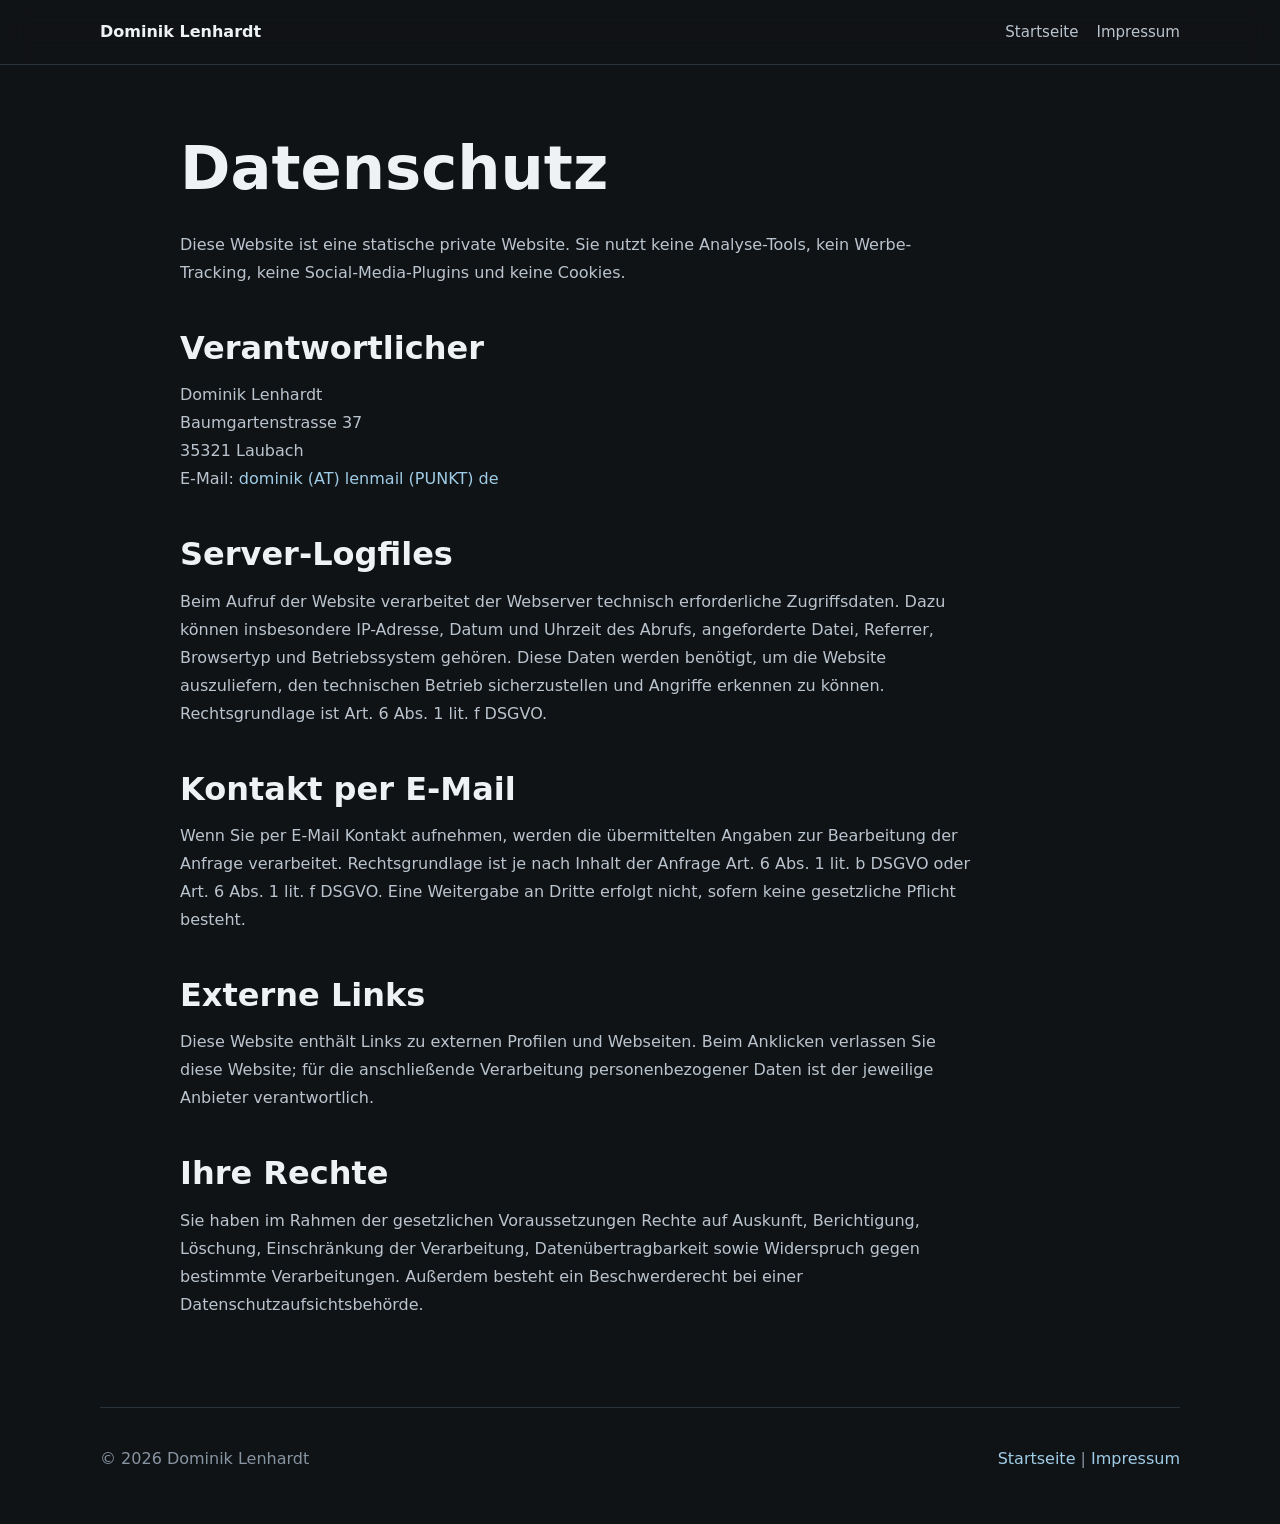
==== commit 9885f8b0: "change informations" ====
--- a/datenschutz.html
+++ b/datenschutz.html
@@ -3,7 +3,7 @@
 <head>
   <meta charset="utf-8">
   <meta name="viewport" content="width=device-width, initial-scale=1">
-  <title>Datenschutzerklaerung | Dominik Lenhardt</title>
+  <title>Datenschutz | Dominik Lenhardt</title>
   <link rel="stylesheet" href="/assets/css/site.css">
 </head>
 <body>
@@ -17,336 +17,34 @@
     </nav>
   </header>
   <main class="legal-page">
-<section id="datenschutz">
-  <div class="user-details">
-    <h1> Datenschutzerklärung </h1>
-  </div>
-  <div class="user-details">
-    <div class="tech">
-      <p>Wir freuen uns sehr über Ihr Interesse an unserem Unternehmen. Datenschutz hat einen besonders hohen Stellenwert für die Geschäftsleitung der Dominik Lenhardt. Eine Nutzung der Internetseiten der Dominik Lenhardt ist grundsätzlich ohne jede Angabe personenbezogener Daten möglich. Sofern eine betroffene Person besondere Services unseres Unternehmens über unsere Internetseite in Anspruch nehmen möchte, könnte jedoch eine Verarbeitung personenbezogener Daten erforderlich werden. Ist die Verarbeitung personenbezogener Daten erforderlich und besteht für eine solche Verarbeitung keine gesetzliche Grundlage, holen wir generell eine Einwilligung der betroffenen Person ein.</p>
+    <section id="datenschutz">
+      <div class="user-details">
+        <h1>Datenschutz</h1>
+      </div>
+      <div class="user-details">
+        <div class="tech">
+          <p>Diese Website ist eine statische private Website. Sie nutzt keine Analyse-Tools, kein Werbe-Tracking, keine Social-Media-Plugins und keine Cookies.</p>
 
-      <p>Die Verarbeitung personenbezogener Daten, beispielsweise des Namens, der Anschrift, E-Mail-Adresse oder Telefonnummer einer betroffenen Person, erfolgt stets im Einklang mit der Datenschutz-Grundverordnung und in Übereinstimmung mit den für die Dominik Lenhardt geltenden landesspezifischen Datenschutzbestimmungen. Mittels dieser Datenschutzerklärung möchte unser Unternehmen die Öffentlichkeit über Art, Umfang und Zweck der von uns erhobenen, genutzten und verarbeiteten personenbezogenen Daten informieren. Ferner werden betroffene Personen mittels dieser Datenschutzerklärung über die ihnen zustehenden Rechte aufgeklärt.</p>
+          <h2>Verantwortlicher</h2>
+          <p>Dominik Lenhardt<br>
+            Baumgartenstrasse 37<br>
+            35321 Laubach<br>
+            E-Mail: <a href="mailto:dominik@lenmail.de?subject=Datenschutz%20dominiklenhardt.de">dominik (AT) lenmail (PUNKT) de</a></p>
 
-      <p>Die Dominik Lenhardt hat als für die Verarbeitung Verantwortlicher zahlreiche technische und organisatorische Maßnahmen umgesetzt, um einen möglichst lückenlosen Schutz der über diese Internetseite verarbeiteten personenbezogenen Daten sicherzustellen. Dennoch können Internetbasierte Datenübertragungen grundsätzlich Sicherheitslücken aufweisen, sodass ein absoluter Schutz nicht gewährleistet werden kann. Aus diesem Grund steht es jeder betroffenen Person frei, personenbezogene Daten auch auf alternativen Wegen, beispielsweise telefonisch, an uns zu übermitteln.</p>
+          <h2>Server-Logfiles</h2>
+          <p>Beim Aufruf der Website verarbeitet der Webserver technisch erforderliche Zugriffsdaten. Dazu können insbesondere IP-Adresse, Datum und Uhrzeit des Abrufs, angeforderte Datei, Referrer, Browsertyp und Betriebssystem gehören. Diese Daten werden benötigt, um die Website auszuliefern, den technischen Betrieb sicherzustellen und Angriffe erkennen zu können. Rechtsgrundlage ist Art. 6 Abs. 1 lit. f DSGVO.</p>
 
-      <h4>1. Begriffsbestimmungen</h4>
-      <p>Die Datenschutzerklärung der Dominik Lenhardt beruht auf den Begrifflichkeiten, die durch den Europäischen Richtlinien- und Verordnungsgeber beim Erlass der Datenschutz-Grundverordnung (DS-GVO) verwendet wurden. Unsere Datenschutzerklärung soll sowohl für die Öffentlichkeit als auch für unsere Kunden und Geschäftspartner einfach lesbar und verständlich sein. Um dies zu gewährleisten, möchten wir vorab die verwendeten Begrifflichkeiten erläutern.</p>
+          <h2>Kontakt per E-Mail</h2>
+          <p>Wenn Sie per E-Mail Kontakt aufnehmen, werden die übermittelten Angaben zur Bearbeitung der Anfrage verarbeitet. Rechtsgrundlage ist je nach Inhalt der Anfrage Art. 6 Abs. 1 lit. b DSGVO oder Art. 6 Abs. 1 lit. f DSGVO. Eine Weitergabe an Dritte erfolgt nicht, sofern keine gesetzliche Pflicht besteht.</p>
 
-      <p>Wir verwenden in dieser Datenschutzerklärung unter anderem die folgenden Begriffe:</p>
+          <h2>Externe Links</h2>
+          <p>Diese Website enthält Links zu externen Profilen und Webseiten. Beim Anklicken verlassen Sie diese Website; für die anschließende Verarbeitung personenbezogener Daten ist der jeweilige Anbieter verantwortlich.</p>
 
-      <ul style="list-style: none">
-      <li><h4>a)    personenbezogene Daten</h4>
-      <p>Personenbezogene Daten sind alle Informationen, die sich auf eine identifizierte oder identifizierbare natürliche Person (im Folgenden „betroffene Person“) beziehen. Als identifizierbar wird eine natürliche Person angesehen, die direkt oder indirekt, insbesondere mittels Zuordnung zu einer Kennung wie einem Namen, zu einer Kennnummer, zu Standortdaten, zu einer Online-Kennung oder zu einem oder mehreren besonderen Merkmalen, die Ausdruck der physischen, physiologischen, genetischen, psychischen, wirtschaftlichen, kulturellen oder sozialen Identität dieser natürlichen Person sind, identifiziert werden kann.</p>
-      </li>
-      <li><h4>b)    betroffene Person</h4>
-      <p>Betroffene Person ist jede identifizierte oder identifizierbare natürliche Person, deren personenbezogene Daten von dem für die Verarbeitung Verantwortlichen verarbeitet werden.</p>
-      </li>
-      <li><h4>c)    Verarbeitung</h4>
-      <p>Verarbeitung ist jeder mit oder ohne Hilfe automatisierter Verfahren ausgeführte Vorgang oder jede solche Vorgangsreihe im Zusammenhang mit personenbezogenen Daten wie das Erheben, das Erfassen, die Organisation, das Ordnen, die Speicherung, die Anpassung oder Veränderung, das Auslesen, das Abfragen, die Verwendung, die Offenlegung durch Übermittlung, Verbreitung oder eine andere Form der Bereitstellung, den Abgleich oder die Verknüpfung, die Einschränkung, das Löschen oder die Vernichtung.</p>
-      </li>
-      <li><h4>d)    Einschränkung der Verarbeitung</h4>
-      <p>Einschränkung der Verarbeitung ist die Markierung gespeicherter personenbezogener Daten mit dem Ziel, ihre künftige Verarbeitung einzuschränken.</p>
-      </li>
-      <li><h4>e)    Profiling</h4>
-      <p>Profiling ist jede Art der automatisierten Verarbeitung personenbezogener Daten, die darin besteht, dass diese personenbezogenen Daten verwendet werden, um bestimmte persönliche Aspekte, die sich auf eine natürliche Person beziehen, zu bewerten, insbesondere, um Aspekte bezüglich Arbeitsleistung, wirtschaftlicher Lage, Gesundheit, persönlicher Vorlieben, Interessen, Zuverlässigkeit, Verhalten, Aufenthaltsort oder Ortswechsel dieser natürlichen Person zu analysieren oder vorherzusagen.</p>
-      </li>
-      <li><h4>f)     Pseudonymisierung</h4>
-      <p>Pseudonymisierung ist die Verarbeitung personenbezogener Daten in einer Weise, auf welche die personenbezogenen Daten ohne Hinzuziehung zusätzlicher Informationen nicht mehr einer spezifischen betroffenen Person zugeordnet werden können, sofern diese zusätzlichen Informationen gesondert aufbewahrt werden und technischen und organisatorischen Maßnahmen unterliegen, die gewährleisten, dass die personenbezogenen Daten nicht einer identifizierten oder identifizierbaren natürlichen Person zugewiesen werden.</p>
-      </li>
-      <li><h4>g)    Verantwortlicher oder für die Verarbeitung Verantwortlicher</h4>
-      <p>Verantwortlicher oder für die Verarbeitung Verantwortlicher ist die natürliche oder juristische Person, Behörde, Einrichtung oder andere Stelle, die allein oder gemeinsam mit anderen über die Zwecke und Mittel der Verarbeitung von personenbezogenen Daten entscheidet. Sind die Zwecke und Mittel dieser Verarbeitung durch das Unionsrecht oder das Recht der Mitgliedstaaten vorgegeben, so kann der Verantwortliche beziehungsweise können die bestimmten Kriterien seiner Benennung nach dem Unionsrecht oder dem Recht der Mitgliedstaaten vorgesehen werden.</p>
-      </li>
-      <li><h4>h)    Auftragsverarbeiter</h4>
-      <p>Auftragsverarbeiter ist eine natürliche oder juristische Person, Behörde, Einrichtung oder andere Stelle, die personenbezogene Daten im Auftrag des Verantwortlichen verarbeitet.</p>
-      </li>
-      <li><h4>i)      Empfänger</h4>
-      <p>Empfänger ist eine natürliche oder juristische Person, Behörde, Einrichtung oder andere Stelle, der personenbezogene Daten offengelegt werden, unabhängig davon, ob es sich bei ihr um einen Dritten handelt oder nicht. Behörden, die im Rahmen eines bestimmten Untersuchungsauftrags nach dem Unionsrecht oder dem Recht der Mitgliedstaaten möglicherweise personenbezogene Daten erhalten, gelten jedoch nicht als Empfänger.</p>
-      </li>
-      <li><h4>j)      Dritter</h4>
-      <p>Dritter ist eine natürliche oder juristische Person, Behörde, Einrichtung oder andere Stelle außer der betroffenen Person, dem Verantwortlichen, dem Auftragsverarbeiter und den Personen, die unter der unmittelbaren Verantwortung des Verantwortlichen oder des Auftragsverarbeiters befugt sind, die personenbezogenen Daten zu verarbeiten.</p>
-      </li>
-      <li><h4>k)    Einwilligung</h4>
-      <p>Einwilligung ist jede von der betroffenen Person freiwillig für den bestimmten Fall in informierter Weise und unmissverständlich abgegebene Willensbekundung in Form einer Erklärung oder einer sonstigen eindeutigen bestätigenden Handlung, mit der die betroffene Person zu verstehen gibt, dass sie mit der Verarbeitung der sie betreffenden personenbezogenen Daten einverstanden ist.</p>
-      </li>
-      </ul>
-
-      <h4>2. Name und Anschrift des für die Verarbeitung Verantwortlichen</h4>
-      <p>Verantwortlicher im Sinne der Datenschutz-Grundverordnung, sonstiger in den Mitgliedstaaten der Europäischen Union geltenden Datenschutzgesetze und anderer Bestimmungen mit datenschutzrechtlichem Charakter ist die:</p>
-
-      <p>Dominik Lenhardt</p>
-      <p>Baumgartenstrasse 37</p>
-      <p>35321 Laubach</p>
-      <p>Deutschland</p>
-      <p>E-Mail: <a href="mailto:dominik@lenmail.de?subject=Datenschutz%20dominiklenhardt.de">dominik (AT) lenmail (PUNKT) de</a></p>
-      <p>Website: dominiklenhardt.de</p>
-
-      <h4>3. Cookies</h4>
-      <p>Die Internetseiten der Dominik Lenhardt verwenden Cookies. Cookies sind Textdateien, welche über einen Internetbrowser auf einem Computersystem abgelegt und gespeichert werden.</p>
-
-      <p>Zahlreiche Internetseiten und Server verwenden Cookies. Viele Cookies enthalten eine sogenannte Cookie-ID. Eine Cookie-ID ist eine eindeutige Kennung des Cookies. Sie besteht aus einer Zeichenfolge, durch welche Internetseiten und Server dem konkreten Internetbrowser zugeordnet werden können, in dem das Cookie gespeichert wurde. Dies ermöglicht es den besuchten Internetseiten und Servern, den individuellen Browser der betroffenen Person von anderen Internetbrowsern, die andere Cookies enthalten, zu unterscheiden. Ein bestimmter Internetbrowser kann über die eindeutige Cookie-ID wiedererkannt und identifiziert werden.</p>
-
-      <p>Durch den Einsatz von Cookies kann die Dominik Lenhardt den Nutzern dieser Internetseite nutzerfreundlichere Services bereitstellen, die ohne die Cookie-Setzung nicht möglich wären.</p>
-
-      <p>Mittels eines Cookies können die Informationen und Angebote auf unserer Internetseite im Sinne des Benutzers optimiert werden. Cookies ermöglichen uns, wie bereits erwähnt, die Benutzer unserer Internetseite wiederzuerkennen. Zweck dieser Wiedererkennung ist es, den Nutzern die Verwendung unserer Internetseite zu erleichtern. Der Benutzer einer Internetseite, die Cookies verwendet, muss beispielsweise nicht bei jedem Besuch der Internetseite erneut seine Zugangsdaten eingeben, weil dies von der Internetseite und dem auf dem Computersystem des Benutzers abgelegten Cookie übernommen wird. Ein weiteres Beispiel ist das Cookie eines Warenkorbes im Online-Shop. Der Online-Shop merkt sich die Artikel, die ein Kunde in den virtuellen Warenkorb gelegt hat, über ein Cookie.</p>
-
-      <p>Die betroffene Person kann die Setzung von Cookies durch unsere Internetseite jederzeit mittels einer entsprechenden Einstellung des genutzten Internetbrowsers verhindern und damit der Setzung von Cookies dauerhaft widersprechen. Ferner können bereits gesetzte Cookies jederzeit über einen Internetbrowser oder andere Softwareprogramme gelöscht werden. Dies ist in allen gängigen Internetbrowsern möglich. Deaktiviert die betroffene Person die Setzung von Cookies in dem genutzten Internetbrowser, sind unter Umständen nicht alle Funktionen unserer Internetseite vollumfänglich nutzbar.</p>
-
-      <h4>4. Erfassung von allgemeinen Daten und Informationen</h4>
-      <p>Die Internetseite der Dominik Lenhardt erfasst mit jedem Aufruf der Internetseite durch eine betroffene Person oder ein automatisiertes System eine Reihe von allgemeinen Daten und Informationen. Diese allgemeinen Daten und Informationen werden in den Logfiles des Servers gespeichert. Erfasst werden können die (1) verwendeten Browsertypen und Versionen, (2) das vom zugreifenden System verwendete Betriebssystem, (3) die Internetseite, von welcher ein zugreifendes System auf unsere Internetseite gelangt (sogenannte Referrer), (4) die Unterwebseiten, welche über ein zugreifendes System auf unserer Internetseite angesteuert werden, (5) das Datum und die Uhrzeit eines Zugriffs auf die Internetseite, (6) eine Internet-Protokoll-Adresse (IP-Adresse), (7) der Internet-Service-Provider des zugreifenden Systems und (8) sonstige ähnliche Daten und Informationen, die der Gefahrenabwehr im Falle von Angriffen auf unsere informationstechnologischen Systeme dienen.</p>
-
-      <p>Bei der Nutzung dieser allgemeinen Daten und Informationen zieht die Dominik Lenhardt keine Rückschlüsse auf die betroffene Person. Diese Informationen werden vielmehr benötigt, um (1) die Inhalte unserer Internetseite korrekt auszuliefern, (2) die Inhalte unserer Internetseite sowie die Werbung für diese zu optimieren, (3) die dauerhafte Funktionsfähigkeit unserer informationstechnologischen Systeme und der Technik unserer Internetseite zu gewährleisten sowie (4) um Strafverfolgungsbehörden im Falle eines Cyberangriffes die zur Strafverfolgung notwendigen Informationen bereitzustellen. Diese anonym erhobenen Daten und Informationen werden durch die Dominik Lenhardt daher einerseits statistisch und ferner mit dem Ziel ausgewertet, den Datenschutz und die Datensicherheit in unserem Unternehmen zu erhöhen, um letztlich ein optimales Schutzniveau für die von uns verarbeiteten personenbezogenen Daten sicherzustellen. Die anonymen Daten der Server-Logfiles werden getrennt von allen durch eine betroffene Person angegebenen personenbezogenen Daten gespeichert.</p>
-
-      <h4>5. Kontaktmöglichkeit über die Internetseite</h4>
-      <p>Die Internetseite der Dominik Lenhardt enthält aufgrund von gesetzlichen Vorschriften Angaben, die eine schnelle elektronische Kontaktaufnahme zu unserem Unternehmen sowie eine unmittelbare Kommunikation mit uns ermöglichen, was ebenfalls eine allgemeine Adresse der sogenannten elektronischen Post (E-Mail-Adresse) umfasst. Sofern eine betroffene Person per E-Mail oder über ein Kontaktformular den Kontakt mit dem für die Verarbeitung Verantwortlichen aufnimmt, werden die von der betroffenen Person übermittelten personenbezogenen Daten automatisch gespeichert. Solche auf freiwilliger Basis von einer betroffenen Person an den für die Verarbeitung Verantwortlichen übermittelten personenbezogenen Daten werden für Zwecke der Bearbeitung oder der Kontaktaufnahme zur betroffenen Person gespeichert. Es erfolgt keine Weitergabe dieser personenbezogenen Daten an Dritte.</p>
-
-      <h4>6. Kommentarfunktion im Blog auf der Internetseite</h4>
-      <p>Die Dominik Lenhardt bietet den Nutzern auf einem Blog, der sich auf der Internetseite des für die Verarbeitung Verantwortlichen befindet, die Möglichkeit, individuelle Kommentare zu einzelnen Blog-Beiträgen zu hinterlassen. Ein Blog ist ein auf einer Internetseite geführtes, in der Regel öffentlich einsehbares Portal, in welchem eine oder mehrere Personen, die Blogger oder Web-Blogger genannt werden, Artikel posten oder Gedanken in sogenannten Blogposts niederschreiben können. Die Blogposts können in der Regel von Dritten kommentiert werden.</p>
-
-      <p>Hinterlässt eine betroffene Person einen Kommentar in dem auf dieser Internetseite veröffentlichten Blog, werden neben den von der betroffenen Person hinterlassenen Kommentaren auch Angaben zum Zeitpunkt der Kommentareingabe sowie zu dem von der betroffenen Person gewählten Nutzernamen (Pseudonym) gespeichert und veröffentlicht. Ferner wird die vom Internet-Service-Provider (ISP) der betroffenen Person vergebene IP-Adresse mitprotokolliert. Diese Speicherung der IP-Adresse erfolgt aus Sicherheitsgründen und für den Fall, dass die betroffene Person durch einen abgegebenen Kommentar die Rechte Dritter verletzt oder rechtswidrige Inhalte postet. Die Speicherung dieser personenbezogenen Daten erfolgt daher im eigenen Interesse des für die Verarbeitung Verantwortlichen, damit sich dieser im Falle einer Rechtsverletzung gegebenenfalls exkulpieren könnte. Es erfolgt keine Weitergabe dieser erhobenen personenbezogenen Daten an Dritte, sofern eine solche Weitergabe nicht gesetzlich vorgeschrieben ist oder der Rechtsverteidigung des für die Verarbeitung Verantwortlichen dient.</p>
-
-      <h4>7. Abonnement von Kommentaren im Blog auf der Internetseite</h4>
-      <p>Die im Blog der Dominik Lenhardt abgegebenen Kommentare können grundsätzlich von Dritten abonniert werden. Insbesondere besteht die Möglichkeit, dass ein Kommentator die seinem Kommentar nachfolgenden Kommentare zu einem bestimmten Blog-Beitrag abonniert.</p>
-
-      <p>Sofern sich eine betroffene Person für die Option entscheidet, Kommentare zu abonnieren, versendet der für die Verarbeitung Verantwortliche eine automatische Bestätigungsmail, um im Double-Opt-In-Verfahren zu überprüfen, ob sich wirklich der Inhaber der angegebenen E-Mail-Adresse für diese Option entschieden hat. Die Option zum Abonnement von Kommentaren kann jederzeit beendet werden.</p>
-
-      <h4>8. Routinemäßige Löschung und Sperrung von personenbezogenen Daten</h4>
-      <p>Der für die Verarbeitung Verantwortliche verarbeitet und speichert personenbezogene Daten der betroffenen Person nur für den Zeitraum, der zur Erreichung des Speicherungszwecks erforderlich ist oder sofern dies durch den Europäischen Richtlinien- und Verordnungsgeber oder einen anderen Gesetzgeber in Gesetzen oder Vorschriften, welchen der für die Verarbeitung Verantwortliche unterliegt, vorgesehen wurde.</p>
-
-      <p>Entfällt der Speicherungszweck oder läuft eine vom Europäischen Richtlinien- und Verordnungsgeber oder einem anderen zuständigen Gesetzgeber vorgeschriebene Speicherfrist ab, werden die personenbezogenen Daten routinemäßig und entsprechend den gesetzlichen Vorschriften gesperrt oder gelöscht.</p>
-
-      <h4>9. Rechte der betroffenen Person</h4>
-      <ul style="list-style: none;">
-      <li><h4>a)    Recht auf Bestätigung</h4>
-      <p>Jede betroffene Person hat das vom Europäischen Richtlinien- und Verordnungsgeber eingeräumte Recht, von dem für die Verarbeitung Verantwortlichen eine Bestätigung darüber zu verlangen, ob sie betreffende personenbezogene Daten verarbeitet werden. Möchte eine betroffene Person dieses Bestätigungsrecht in Anspruch nehmen, kann sie sich hierzu jederzeit an einen Mitarbeiter des für die Verarbeitung Verantwortlichen wenden.</p>
-      </li>
-      <li><h4>b)    Recht auf Auskunft</h4>
-      <p>Jede von der Verarbeitung personenbezogener Daten betroffene Person hat das vom Europäischen Richtlinien- und Verordnungsgeber gewährte Recht, jederzeit von dem für die Verarbeitung Verantwortlichen unentgeltliche Auskunft über die zu seiner Person gespeicherten personenbezogenen Daten und eine Kopie dieser Auskunft zu erhalten. Ferner hat der Europäische Richtlinien- und Verordnungsgeber der betroffenen Person Auskunft über folgende Informationen zugestanden:</p>
-
-      <ul style="list-style: none;">
-      <li><p>die Verarbeitungszwecke</p></li>
-      <li><p>die Kategorien personenbezogener Daten, die verarbeitet werden</p></li>
-      <li><p>die Empfänger oder Kategorien von Empfängern, gegenüber denen die personenbezogenen Daten offengelegt worden sind oder noch offengelegt werden, insbesondere bei Empfängern in Drittländern oder bei internationalen Organisationen</p></li>
-      <li><p>falls möglich die geplante Dauer, für die die personenbezogenen Daten gespeichert werden, oder, falls dies nicht möglich ist, die Kriterien für die Festlegung dieser Dauer</p></li>
-      <li><p>das Bestehen eines Rechts auf Berichtigung oder Löschung der sie betreffenden personenbezogenen Daten oder auf Einschränkung der Verarbeitung durch den Verantwortlichen oder eines Widerspruchsrechts gegen diese Verarbeitung</p></li>
-      <li><p>das Bestehen eines Beschwerderechts bei einer Aufsichtsbehörde</p></li>
-      <li><p>wenn die personenbezogenen Daten nicht bei der betroffenen Person erhoben werden: Alle verfügbaren Informationen über die Herkunft der Daten</p></li>
-      <li><p>das Bestehen einer automatisierten Entscheidungsfindung einschließlich Profiling gemäß Artikel 22 Abs.1 und 4 DS-GVO und — zumindest in diesen Fällen — aussagekräftige Informationen über die involvierte Logik sowie die Tragweite und die angestrebten Auswirkungen einer derartigen Verarbeitung für die betroffene Person</p></li>
-
-      </ul>
-      <p>Ferner steht der betroffenen Person ein Auskunftsrecht darüber zu, ob personenbezogene Daten an ein Drittland oder an eine internationale Organisation übermittelt wurden. Sofern dies der Fall ist, so steht der betroffenen Person im Übrigen das Recht zu, Auskunft über die geeigneten Garantien im Zusammenhang mit der Übermittlung zu erhalten.</p>
-
-      <p>Möchte eine betroffene Person dieses Auskunftsrecht in Anspruch nehmen, kann sie sich hierzu jederzeit an einen Mitarbeiter des für die Verarbeitung Verantwortlichen wenden.</p>
-      </li>
-      <li><h4>c)    Recht auf Berichtigung</h4>
-      <p>Jede von der Verarbeitung personenbezogener Daten betroffene Person hat das vom Europäischen Richtlinien- und Verordnungsgeber gewährte Recht, die unverzügliche Berichtigung sie betreffender unrichtiger personenbezogener Daten zu verlangen. Ferner steht der betroffenen Person das Recht zu, unter Berücksichtigung der Zwecke der Verarbeitung, die Vervollständigung unvollständiger personenbezogener Daten — auch mittels einer ergänzenden Erklärung — zu verlangen.</p>
-
-      <p>Möchte eine betroffene Person dieses Berichtigungsrecht in Anspruch nehmen, kann sie sich hierzu jederzeit an einen Mitarbeiter des für die Verarbeitung Verantwortlichen wenden.</p></li>
-      <li>
-      <h4>d)    Recht auf Löschung (Recht auf Vergessen werden)</h4>
-      <p>Jede von der Verarbeitung personenbezogener Daten betroffene Person hat das vom Europäischen Richtlinien- und Verordnungsgeber gewährte Recht, von dem Verantwortlichen zu verlangen, dass die sie betreffenden personenbezogenen Daten unverzüglich gelöscht werden, sofern einer der folgenden Gründe zutrifft und soweit die Verarbeitung nicht erforderlich ist:</p>
-
-      <ul style="list-style: none;">
-      <li><p>Die personenbezogenen Daten wurden für solche Zwecke erhoben oder auf sonstige Weise verarbeitet, für welche sie nicht mehr notwendig sind.</p></li>
-      <li><p>Die betroffene Person widerruft ihre Einwilligung, auf die sich die Verarbeitung gemäß Art. 6 Abs. 1 Buchstabe a DS-GVO oder Art. 9 Abs. 2 Buchstabe a DS-GVO stützte, und es fehlt an einer anderweitigen Rechtsgrundlage für die Verarbeitung.</p></li>
-      <li><p>Die betroffene Person legt gemäß Art. 21 Abs. 1 DS-GVO Widerspruch gegen die Verarbeitung ein, und es liegen keine vorrangigen berechtigten Gründe für die Verarbeitung vor, oder die betroffene Person legt gemäß Art. 21 Abs. 2 DS-GVO Widerspruch gegen die Verarbeitung ein.</p></li>
-      <li><p>Die personenbezogenen Daten wurden unrechtmäßig verarbeitet.</p></li>
-      <li><p>Die Löschung der personenbezogenen Daten ist zur Erfüllung einer rechtlichen Verpflichtung nach dem Unionsrecht oder dem Recht der Mitgliedstaaten erforderlich, dem der Verantwortliche unterliegt.</p></li>
-      <li><p>Die personenbezogenen Daten wurden in Bezug auf angebotene Dienste der Informationsgesellschaft gemäß Art. 8 Abs. 1 DS-GVO erhoben.</p></li>
-
-      </ul>
-      <p>Sofern einer der oben genannten Gründe zutrifft und eine betroffene Person die Löschung von personenbezogenen Daten, die bei der Dominik Lenhardt gespeichert sind, veranlassen möchte, kann sie sich hierzu jederzeit an einen Mitarbeiter des für die Verarbeitung Verantwortlichen wenden. Der Mitarbeiter der Dominik Lenhardt wird veranlassen, dass dem Löschverlangen unverzüglich nachgekommen wird.</p>
-
-      <p>Wurden die personenbezogenen Daten von der Dominik Lenhardt öffentlich gemacht und ist unser Unternehmen als Verantwortlicher gemäß Art. 17 Abs. 1 DS-GVO zur Löschung der personenbezogenen Daten verpflichtet, so trifft die Dominik Lenhardt unter Berücksichtigung der verfügbaren Technologie und der Implementierungskosten angemessene Maßnahmen, auch technischer Art, um andere für die Datenverarbeitung Verantwortliche, welche die veröffentlichten personenbezogenen Daten verarbeiten, darüber in Kenntnis zu setzen, dass die betroffene Person von diesen anderen für die Datenverarbeitung Verantwortlichen die Löschung sämtlicher Links zu diesen personenbezogenen Daten oder von Kopien oder Replikationen dieser personenbezogenen Daten verlangt hat, soweit die Verarbeitung nicht erforderlich ist. Der Mitarbeiter der Dominik Lenhardt wird im Einzelfall das Notwendige veranlassen.</p>
-      </li>
-      <li><h4>e)    Recht auf Einschränkung der Verarbeitung</h4>
-      <p>Jede von der Verarbeitung personenbezogener Daten betroffene Person hat das vom Europäischen Richtlinien- und Verordnungsgeber gewährte Recht, von dem Verantwortlichen die Einschränkung der Verarbeitung zu verlangen, wenn eine der folgenden Voraussetzungen gegeben ist:</p>
-
-      <ul style="list-style: none;">
-      <li><p>Die Richtigkeit der personenbezogenen Daten wird von der betroffenen Person bestritten, und zwar für eine Dauer, die es dem Verantwortlichen ermöglicht, die Richtigkeit der personenbezogenen Daten zu überprüfen.</p></li>
-      <li><p>Die Verarbeitung ist unrechtmäßig, die betroffene Person lehnt die Löschung der personenbezogenen Daten ab und verlangt stattdessen die Einschränkung der Nutzung der personenbezogenen Daten.</p></li>
-      <li><p>Der Verantwortliche benötigt die personenbezogenen Daten für die Zwecke der Verarbeitung nicht länger, die betroffene Person benötigt sie jedoch zur Geltendmachung, Ausübung oder Verteidigung von Rechtsansprüchen.</p></li>
-      <li><p>Die betroffene Person hat Widerspruch gegen die Verarbeitung gem. Art. 21 Abs. 1 DS-GVO eingelegt und es steht noch nicht fest, ob die berechtigten Gründe des Verantwortlichen gegenüber denen der betroffenen Person überwiegen.</p></li>
-
-      </ul>
-      <p>Sofern eine der oben genannten Voraussetzungen gegeben ist und eine betroffene Person die Einschränkung von personenbezogenen Daten, die bei der Dominik Lenhardt gespeichert sind, verlangen möchte, kann sie sich hierzu jederzeit an einen Mitarbeiter des für die Verarbeitung Verantwortlichen wenden. Der Mitarbeiter der Dominik Lenhardt wird die Einschränkung der Verarbeitung veranlassen.</p>
-      </li>
-      <li><h4>f)     Recht auf Datenübertragbarkeit</h4>
-      <p>Jede von der Verarbeitung personenbezogener Daten betroffene Person hat das vom Europäischen Richtlinien- und Verordnungsgeber gewährte Recht, die sie betreffenden personenbezogenen Daten, welche durch die betroffene Person einem Verantwortlichen bereitgestellt wurden, in einem strukturierten, gängigen und maschinenlesbaren Format zu erhalten. Sie hat außerdem das Recht, diese Daten einem anderen Verantwortlichen ohne Behinderung durch den Verantwortlichen, dem die personenbezogenen Daten bereitgestellt wurden, zu übermitteln, sofern die Verarbeitung auf der Einwilligung gemäß Art. 6 Abs. 1 Buchstabe a DS-GVO oder Art. 9 Abs. 2 Buchstabe a DS-GVO oder auf einem Vertrag gemäß Art. 6 Abs. 1 Buchstabe b DS-GVO beruht und die Verarbeitung mithilfe automatisierter Verfahren erfolgt, sofern die Verarbeitung nicht für die Wahrnehmung einer Aufgabe erforderlich ist, die im öffentlichen Interesse liegt oder in Ausübung öffentlicher Gewalt erfolgt, welche dem Verantwortlichen übertragen wurde.</p>
-
-      <p>Ferner hat die betroffene Person bei der Ausübung ihres Rechts auf Datenübertragbarkeit gemäß Art. 20 Abs. 1 DS-GVO das Recht, zu erwirken, dass die personenbezogenen Daten direkt von einem Verantwortlichen an einen anderen Verantwortlichen übermittelt werden, soweit dies technisch machbar ist und sofern hiervon nicht die Rechte und Freiheiten anderer Personen beeinträchtigt werden.</p>
-
-      <p>Zur Geltendmachung des Rechts auf Datenübertragbarkeit kann sich die betroffene Person jederzeit an einen Mitarbeiter der Dominik Lenhardt wenden.</p>
-
-      </li>
-      <li>
-      <h4>g)    Recht auf Widerspruch</h4>
-      <p>Jede von der Verarbeitung personenbezogener Daten betroffene Person hat das vom Europäischen Richtlinien- und Verordnungsgeber gewährte Recht, aus Gründen, die sich aus ihrer besonderen Situation ergeben, jederzeit gegen die Verarbeitung sie betreffender personenbezogener Daten, die aufgrund von Art. 6 Abs. 1 Buchstaben e oder f DS-GVO erfolgt, Widerspruch einzulegen. Dies gilt auch für ein auf diese Bestimmungen gestütztes Profiling.</p>
-
-      <p>Die Dominik Lenhardt verarbeitet die personenbezogenen Daten im Falle des Widerspruchs nicht mehr, es sei denn, wir können zwingende schutzwürdige Gründe für die Verarbeitung nachweisen, die den Interessen, Rechten und Freiheiten der betroffenen Person überwiegen, oder die Verarbeitung dient der Geltendmachung, Ausübung oder Verteidigung von Rechtsansprüchen.</p>
-
-      <p>Verarbeitet die Dominik Lenhardt personenbezogene Daten, um Direktwerbung zu betreiben, so hat die betroffene Person das Recht, jederzeit Widerspruch gegen die Verarbeitung der personenbezogenen Daten zum Zwecke derartiger Werbung einzulegen. Dies gilt auch für das Profiling, soweit es mit solcher Direktwerbung in Verbindung steht. Widerspricht die betroffene Person gegenüber der Dominik Lenhardt der Verarbeitung für Zwecke der Direktwerbung, so wird die Dominik Lenhardt die personenbezogenen Daten nicht mehr für diese Zwecke verarbeiten.</p>
-
-      <p>Zudem hat die betroffene Person das Recht, aus Gründen, die sich aus ihrer besonderen Situation ergeben, gegen die sie betreffende Verarbeitung personenbezogener Daten, die bei der Dominik Lenhardt zu wissenschaftlichen oder historischen Forschungszwecken oder zu statistischen Zwecken gemäß Art. 89 Abs. 1 DS-GVO erfolgen, Widerspruch einzulegen, es sei denn, eine solche Verarbeitung ist zur Erfüllung einer im öffentlichen Interesse liegenden Aufgabe erforderlich.</p>
-
-      <p>Zur Ausübung des Rechts auf Widerspruch kann sich die betroffene Person direkt an jeden Mitarbeiter der Dominik Lenhardt oder einen anderen Mitarbeiter wenden. Der betroffenen Person steht es ferner frei, im Zusammenhang mit der Nutzung von Diensten der Informationsgesellschaft, ungeachtet der Richtlinie 2002/58/EG, ihr Widerspruchsrecht mittels automatisierter Verfahren auszuüben, bei denen technische Spezifikationen verwendet werden.</p>
-      </li>
-      <li><h4>h)    Automatisierte Entscheidungen im Einzelfall einschließlich Profiling</h4>
-      <p>Jede von der Verarbeitung personenbezogener Daten betroffene Person hat das vom Europäischen Richtlinien- und Verordnungsgeber gewährte Recht, nicht einer ausschließlich auf einer automatisierten Verarbeitung — einschließlich Profiling — beruhenden Entscheidung unterworfen zu werden, die ihr gegenüber rechtliche Wirkung entfaltet oder sie in ähnlicher Weise erheblich beeinträchtigt, sofern die Entscheidung (1) nicht für den Abschluss oder die Erfüllung eines Vertrags zwischen der betroffenen Person und dem Verantwortlichen erforderlich ist, oder (2) aufgrund von Rechtsvorschriften der Union oder der Mitgliedstaaten, denen der Verantwortliche unterliegt, zulässig ist und diese Rechtsvorschriften angemessene Maßnahmen zur Wahrung der Rechte und Freiheiten sowie der berechtigten Interessen der betroffenen Person enthalten oder (3) mit ausdrücklicher Einwilligung der betroffenen Person erfolgt.</p>
-
-      <p>Ist die Entscheidung (1) für den Abschluss oder die Erfüllung eines Vertrags zwischen der betroffenen Person und dem Verantwortlichen erforderlich oder (2) erfolgt sie mit ausdrücklicher Einwilligung der betroffenen Person, trifft die Dominik Lenhardt angemessene Maßnahmen, um die Rechte und Freiheiten sowie die berechtigten Interessen der betroffenen Person zu wahren, wozu mindestens das Recht auf Erwirkung des Eingreifens einer Person seitens des Verantwortlichen, auf Darlegung des eigenen Standpunkts und auf Anfechtung der Entscheidung gehört.</p>
-
-      <p>Möchte die betroffene Person Rechte mit Bezug auf automatisierte Entscheidungen geltend machen, kann sie sich hierzu jederzeit an einen Mitarbeiter des für die Verarbeitung Verantwortlichen wenden.</p>
-
-      </li>
-      <li><h4>i)      Recht auf Widerruf einer datenschutzrechtlichen Einwilligung</h4>
-      <p>Jede von der Verarbeitung personenbezogener Daten betroffene Person hat das vom Europäischen Richtlinien- und Verordnungsgeber gewährte Recht, eine Einwilligung zur Verarbeitung personenbezogener Daten jederzeit zu widerrufen.</p>
-
-      <p>Möchte die betroffene Person ihr Recht auf Widerruf einer Einwilligung geltend machen, kann sie sich hierzu jederzeit an einen Mitarbeiter des für die Verarbeitung Verantwortlichen wenden.</p>
-
-      </li>
-      </ul>
-      <h4>10. Datenschutzbestimmungen zu Einsatz und Verwendung von Facebook</h4>
-      <p>Der für die Verarbeitung Verantwortliche hat auf dieser Internetseite Komponenten des Unternehmens Facebook integriert. Facebook ist ein soziales Netzwerk.</p>
-
-      <p>Ein soziales Netzwerk ist ein im Internet betriebener sozialer Treffpunkt, eine Online-Gemeinschaft, die es den Nutzern in der Regel ermöglicht, untereinander zu kommunizieren und im virtuellen Raum zu interagieren. Ein soziales Netzwerk kann als Plattform zum Austausch von Meinungen und Erfahrungen dienen oder ermöglicht es der Internetgemeinschaft, persönliche oder unternehmensbezogene Informationen bereitzustellen. Facebook ermöglicht den Nutzern des sozialen Netzwerkes unter anderem die Erstellung von privaten Profilen, den Upload von Fotos und eine Vernetzung über Freundschaftsanfragen.</p>
-
-      <p>Betreibergesellschaft von Facebook ist die Facebook, Inc., 1 Hacker Way, Menlo Park, CA 94025, USA. Für die Verarbeitung personenbezogener Daten Verantwortlicher ist, wenn eine betroffene Person außerhalb der USA oder Kanada lebt, die Facebook Ireland Ltd., 4 Grand Canal Square, Grand Canal Harbour, Dublin 2, Ireland.</p>
-
-      <p>Durch jeden Aufruf einer der Einzelseiten dieser Internetseite, die durch den für die Verarbeitung Verantwortlichen betrieben wird und auf welcher eine Facebook-Komponente (Facebook-Plug-In) integriert wurde, wird der Internetbrowser auf dem informationstechnologischen System der betroffenen Person automatisch durch die jeweilige Facebook-Komponente veranlasst, eine Darstellung der entsprechenden Facebook-Komponente von Facebook herunterzuladen. Eine Gesamtübersicht über alle Facebook-Plug-Ins kann unter https://developers.facebook.com/docs/plugins/?locale=de_DE abgerufen werden. Im Rahmen dieses technischen Verfahrens erhält Facebook Kenntnis darüber, welche konkrete Unterseite unserer Internetseite durch die betroffene Person besucht wird.</p>
-
-      <p>Sofern die betroffene Person gleichzeitig bei Facebook eingeloggt ist, erkennt Facebook mit jedem Aufruf unserer Internetseite durch die betroffene Person und während der gesamten Dauer des jeweiligen Aufenthaltes auf unserer Internetseite, welche konkrete Unterseite unserer Internetseite die betroffene Person besucht. Diese Informationen werden durch die Facebook-Komponente gesammelt und durch Facebook dem jeweiligen Facebook-Account der betroffenen Person zugeordnet. Betätigt die betroffene Person einen der auf unserer Internetseite integrierten Facebook-Buttons, beispielsweise den „Gefällt mir“-Button, oder gibt die betroffene Person einen Kommentar ab, ordnet Facebook diese Information dem persönlichen Facebook-Benutzerkonto der betroffenen Person zu und speichert diese personenbezogenen Daten.</p>
-
-      <p>Facebook erhält über die Facebook-Komponente immer dann eine Information darüber, dass die betroffene Person unsere Internetseite besucht hat, wenn die betroffene Person zum Zeitpunkt des Aufrufs unserer Internetseite gleichzeitig bei Facebook eingeloggt ist; dies findet unabhängig davon statt, ob die betroffene Person die Facebook-Komponente anklickt oder nicht. Ist eine derartige Übermittlung dieser Informationen an Facebook von der betroffenen Person nicht gewollt, kann diese die Übermittlung dadurch verhindern, dass sie sich vor einem Aufruf unserer Internetseite aus ihrem Facebook-Account ausloggt.</p>
-
-      <p>Die von Facebook veröffentlichte Datenrichtlinie, die unter https://de-de.facebook.com/about/privacy/ abrufbar ist, gibt Aufschluss über die Erhebung, Verarbeitung und Nutzung personenbezogener Daten durch Facebook. Ferner wird dort erläutert, welche Einstellungsmöglichkeiten Facebook zum Schutz der Privatsphäre der betroffenen Person bietet. Zudem sind unterschiedliche Applikationen erhältlich, die es ermöglichen, eine Datenübermittlung an Facebook zu unterdrücken. Solche Applikationen können durch die betroffene Person genutzt werden, um eine Datenübermittlung an Facebook zu unterdrücken.</p>
-
-      <h4>11. Datenschutzbestimmungen zu Einsatz und Verwendung von Google-AdWords</h4>
-
-      <p>Der für die Verarbeitung Verantwortliche hat auf dieser Internetseite Google AdWords integriert. Google AdWords ist ein Dienst zur Internetwerbung, der es Werbetreibenden gestattet, sowohl Anzeigen in den Suchmaschinenergebnissen von Google als auch im Google-Werbenetzwerk zu schalten. Google AdWords ermöglicht es einem Werbetreibenden, vorab bestimmte Schlüsselwörter festzulegen, mittels derer eine Anzeige in den Suchmaschinenergebnissen von Google ausschließlich dann angezeigt wird, wenn der Nutzer mit der Suchmaschine ein schlüsselwortrelevantes Suchergebnis abruft. Im Google-Werbenetzwerk werden die Anzeigen mittels eines automatischen Algorithmus und unter Beachtung der zuvor festgelegten Schlüsselwörter auf themenrelevanten Internetseiten verteilt.</p>
-
-      <p>Betreibergesellschaft der Dienste von Google AdWords ist die Google Ireland Limited, Gordon House, Barrow Street, Dublin, D04 E5W5, Ireland.</p>
-
-      <p>Der Zweck von Google AdWords ist die Bewerbung unserer Internetseite durch die Einblendung von interessenrelevanter Werbung auf den Internetseiten von Drittunternehmen und in den Suchmaschinenergebnissen der Suchmaschine Google und eine Einblendung von Fremdwerbung auf unserer Internetseite.</p>
-
-      <p>Gelangt eine betroffene Person über eine Google-Anzeige auf unsere Internetseite, wird auf dem informationstechnologischen System der betroffenen Person durch Google ein sogenannter Conversion-Cookie abgelegt. Was Cookies sind, wurde oben bereits erläutert. Ein Conversion-Cookie verliert nach dreißig Tagen seine Gültigkeit und dient nicht zur Identifikation der betroffenen Person. Über den Conversion-Cookie wird, sofern das Cookie noch nicht abgelaufen ist, nachvollzogen, ob bestimmte Unterseiten, beispielsweise der Warenkorb von einem Online-Shop-System, auf unserer Internetseite aufgerufen wurden. Durch den Conversion-Cookie können sowohl wir als auch Google nachvollziehen, ob eine betroffene Person, die über eine AdWords-Anzeige auf unsere Internetseite gelangt ist, einen Umsatz generierte, also einen Warenkauf vollzogen oder abgebrochen hat.</p>
-
-      <p>Die durch die Nutzung des Conversion-Cookies erhobenen Daten und Informationen werden von Google verwendet, um Besuchsstatistiken für unsere Internetseite zu erstellen. Diese Besuchsstatistiken werden durch uns wiederum genutzt, um die Gesamtanzahl der Nutzer zu ermitteln, welche über AdWords-Anzeigen an uns vermittelt wurden, also um den Erfolg oder Misserfolg der jeweiligen AdWords-Anzeige zu ermitteln und um unsere AdWords-Anzeigen für die Zukunft zu optimieren. Weder unser Unternehmen noch andere Werbekunden von Google-AdWords erhalten Informationen von Google, mittels derer die betroffene Person identifiziert werden könnte.</p>
-
-      <p>Mittels des Conversion-Cookies werden personenbezogene Informationen, beispielsweise die durch die betroffene Person besuchten Internetseiten, gespeichert. Bei jedem Besuch unserer Internetseiten werden demnach personenbezogene Daten, einschließlich der IP-Adresse des von der betroffenen Person genutzten Internetanschlusses, an Google in den Vereinigten Staaten von Amerika übertragen. Diese personenbezogenen Daten werden durch Google in den Vereinigten Staaten von Amerika gespeichert. Google gibt diese über das technische Verfahren erhobenen personenbezogenen Daten unter Umständen an Dritte weiter.</p>
-
-      <p>Die betroffene Person kann die Setzung von Cookies durch unsere Internetseite, wie oben bereits dargestellt, jederzeit mittels einer entsprechenden Einstellung des genutzten Internetbrowsers verhindern und damit der Setzung von Cookies dauerhaft widersprechen. Eine solche Einstellung des genutzten Internetbrowsers würde auch verhindern, dass Google einen Conversion-Cookie auf dem informationstechnologischen System der betroffenen Person setzt. Zudem kann ein von Google AdWords bereits gesetzter Cookie jederzeit über den Internetbrowser oder andere Softwareprogramme gelöscht werden.</p>
-
-      <p>Ferner besteht für die betroffene Person die Möglichkeit, der interessenbezogenen Werbung durch Google zu widersprechen. Hierzu muss die betroffene Person von jedem der von ihr genutzten Internetbrowser aus den Link www.google.de/settings/ads aufrufen und dort die gewünschten Einstellungen vornehmen.</p>
-
-      <p>Weitere Informationen und die geltenden Datenschutzbestimmungen von Google können unter https://www.google.de/intl/de/policies/privacy/ abgerufen werden.</p>
-
-      <h4>12. Datenschutzbestimmungen zu Einsatz und Verwendung von Instagram</h4>
-      <p>Der für die Verarbeitung Verantwortliche hat auf dieser Internetseite Komponenten des Dienstes Instagram integriert. Instagram ist ein Dienst, der als audiovisuelle Plattform zu qualifizieren ist und den Nutzern das Teilen von Fotos und Videos und zudem eine Weiterverbreitung solcher Daten in anderen sozialen Netzwerken ermöglicht.</p>
-
-      <p>Betreibergesellschaft der Dienste von Instagram ist die Facebook Ireland Ltd., 4 Grand Canal Square, Grand Canal Harbour, Dublin 2 Ireland.</p>
-
-      <p>Durch jeden Aufruf einer der Einzelseiten dieser Internetseite, die durch den für die Verarbeitung Verantwortlichen betrieben wird und auf welcher eine Instagram-Komponente (Insta-Button) integriert wurde, wird der Internetbrowser auf dem informationstechnologischen System der betroffenen Person automatisch durch die jeweilige Instagram-Komponente veranlasst, eine Darstellung der entsprechenden Komponente von Instagram herunterzuladen. Im Rahmen dieses technischen Verfahrens erhält Instagram Kenntnis darüber, welche konkrete Unterseite unserer Internetseite durch die betroffene Person besucht wird.</p>
-
-      <p>Sofern die betroffene Person gleichzeitig bei Instagram eingeloggt ist, erkennt Instagram mit jedem Aufruf unserer Internetseite durch die betroffene Person und während der gesamten Dauer des jeweiligen Aufenthaltes auf unserer Internetseite, welche konkrete Unterseite die betroffene Person besucht. Diese Informationen werden durch die Instagram-Komponente gesammelt und durch Instagram dem jeweiligen Instagram-Account der betroffenen Person zugeordnet. Betätigt die betroffene Person einen der auf unserer Internetseite integrierten Instagram-Buttons, werden die damit übertragenen Daten und Informationen dem persönlichen Instagram-Benutzerkonto der betroffenen Person zugeordnet und von Instagram gespeichert und verarbeitet.</p>
-
-      <p>Instagram erhält über die Instagram-Komponente immer dann eine Information darüber, dass die betroffene Person unsere Internetseite besucht hat, wenn die betroffene Person zum Zeitpunkt des Aufrufs unserer Internetseite gleichzeitig bei Instagram eingeloggt ist; dies findet unabhängig davon statt, ob die betroffene Person die Instagram-Komponente anklickt oder nicht. Ist eine derartige Übermittlung dieser Informationen an Instagram von der betroffenen Person nicht gewollt, kann diese die Übermittlung dadurch verhindern, dass sie sich vor einem Aufruf unserer Internetseite aus ihrem Instagram-Account ausloggt.</p>
-
-      <p>Weitere Informationen und die geltenden Datenschutzbestimmungen von Instagram können unter https://help.instagram.com/155833707900388 und https://www.instagram.com/about/legal/privacy/ abgerufen werden.</p>
-
-      <h4>13. Datenschutzbestimmungen zu Einsatz und Verwendung von LinkedIn</h4>
-      <p>Der für die Verarbeitung Verantwortliche hat auf dieser Internetseite Komponenten der LinkedIn Corporation integriert. LinkedIn ist ein Internetbasiertes soziales Netzwerk, das eine Konnektierung der Nutzer mit bestehenden Geschäftskontakten sowie das Knüpfen von neuen Businesskontakten ermöglicht. Über 400 Millionen registrierte Personen nutzen LinkedIn in mehr als 200 Ländern. Damit ist LinkedIn derzeit die größte Plattform für Businesskontakte und eine der meistbesuchten Internetseiten der Welt.</p>
-
-      <p>Betreibergesellschaft von LinkedIn ist die LinkedIn Corporation, 2029 Stierlin Court Mountain View, CA 94043, USA. Für Datenschutzangelegenheiten außerhalb der USA ist LinkedIn Ireland, Privacy Policy Issues, Wilton Plaza, Wilton Place, Dublin 2, Ireland, zuständig.</p>
-
-      <p>Bei jedem einzelnen Abruf unserer Internetseite, die mit einer LinkedIn-Komponente (LinkedIn-Plug-In) ausgestattet ist, veranlasst diese Komponente, dass der von der betroffenen Person verwendete Browser eine entsprechende Darstellung der Komponente von LinkedIn herunterlädt. Weitere Informationen zu den LinkedIn-Plug-Ins können unter https://developer.linkedin.com/plugins abgerufen werden. Im Rahmen dieses technischen Verfahrens erhält LinkedIn Kenntnis darüber, welche konkrete Unterseite unserer Internetseite durch die betroffene Person besucht wird.</p>
-
-      <p>Sofern die betroffene Person gleichzeitig bei LinkedIn eingeloggt ist, erkennt LinkedIn mit jedem Aufruf unserer Internetseite durch die betroffene Person und während der gesamten Dauer des jeweiligen Aufenthaltes auf unserer Internetseite, welche konkrete Unterseite unserer Internetseite die betroffene Person besucht. Diese Informationen werden durch die LinkedIn-Komponente gesammelt und durch LinkedIn dem jeweiligen LinkedIn-Account der betroffenen Person zugeordnet. Betätigt die betroffene Person einen auf unserer Internetseite integrierten LinkedIn-Button, ordnet LinkedIn diese Information dem persönlichen LinkedIn-Benutzerkonto der betroffenen Person zu und speichert diese personenbezogenen Daten.</p>
-
-      <p>LinkedIn erhält über die LinkedIn-Komponente immer dann eine Information darüber, dass die betroffene Person unsere Internetseite besucht hat, wenn die betroffene Person zum Zeitpunkt des Aufrufes unserer Internetseite gleichzeitig bei LinkedIn eingeloggt ist; dies findet unabhängig davon statt, ob die betroffene Person die LinkedIn-Komponente anklickt oder nicht. Ist eine derartige Übermittlung dieser Informationen an LinkedIn von der betroffenen Person nicht gewollt, kann diese die Übermittlung dadurch verhindern, dass sie sich vor einem Aufruf unserer Internetseite aus ihrem LinkedIn-Account ausloggt.</p>
-
-      <p>LinkedIn bietet unter https://www.linkedin.com/psettings/guest-controls die Möglichkeit, E-Mail-Nachrichten, SMS-Nachrichten und zielgerichtete Anzeigen abzubestellen sowie Anzeigen-Einstellungen zu verwalten. LinkedIn nutzt ferner Partner wie Quantcast, Google Analytics, BlueKai, DoubleClick, Nielsen, Comscore, Eloqua und Lotame, die Cookies setzen können. Solche Cookies können unter https://www.linkedin.com/legal/cookie-policy abgelehnt werden. Die geltenden Datenschutzbestimmungen von LinkedIn sind unter https://www.linkedin.com/legal/privacy-policy abrufbar. Die Cookie-Richtlinie von LinkedIn ist unter https://www.linkedin.com/legal/cookie-policy abrufbar.</p>
-
-      <h4>14. Datenschutzbestimmungen zu Einsatz und Verwendung von Twitter</h4>
-      <p>Der für die Verarbeitung Verantwortliche hat auf dieser Internetseite Komponenten von Twitter integriert. Twitter ist ein multilingualer öffentlich zugänglicher Mikroblogging-Dienst, auf welchem die Nutzer sogenannte Tweets, also Kurznachrichten, die auf 280 Zeichen begrenzt sind, veröffentlichen und verbreiten können. Diese Kurznachrichten sind für jedermann, also auch für nicht bei Twitter angemeldete Personen abrufbar. Die Tweets werden aber auch den sogenannten Followern des jeweiligen Nutzers angezeigt. Follower sind andere Twitter-Nutzer, die den Tweets eines Nutzers folgen. Ferner ermöglicht Twitter über Hashtags, Verlinkungen oder Retweets die Ansprache eines breiten Publikums.</p>
-
-      <p>Betreibergesellschaft von Twitter International Company, One Cumberland Place, Fenian Street Dublin 2, D02 AX07, Ireland.</p>
-
-      <p>Durch jeden Aufruf einer der Einzelseiten dieser Internetseite, die durch den für die Verarbeitung Verantwortlichen betrieben wird und auf welcher eine Twitter-Komponente (Twitter-Button) integriert wurde, wird der Internetbrowser auf dem informationstechnologischen System der betroffenen Person automatisch durch die jeweilige Twitter-Komponente veranlasst, eine Darstellung der entsprechenden Twitter-Komponente von Twitter herunterzuladen. Weitere Informationen zu den Twitter-Buttons sind unter https://about.twitter.com/de/resources/buttons abrufbar. Im Rahmen dieses technischen Verfahrens erhält Twitter Kenntnis darüber, welche konkrete Unterseite unserer Internetseite durch die betroffene Person besucht wird. Zweck der Integration der Twitter-Komponente ist es, unseren Nutzern eine Weiterverbreitung der Inhalte diese Internetseite zu ermöglichen, diese Internetseite in der digitalen Welt bekannt zu machen und unsere Besucherzahlen zu erhöhen.</p>
-
-      <p>Sofern die betroffene Person gleichzeitig bei Twitter eingeloggt ist, erkennt Twitter mit jedem Aufruf unserer Internetseite durch die betroffene Person und während der gesamten Dauer des jeweiligen Aufenthaltes auf unserer Internetseite, welche konkrete Unterseite unserer Internetseite die betroffene Person besucht. Diese Informationen werden durch die Twitter-Komponente gesammelt und durch Twitter dem jeweiligen Twitter-Account der betroffenen Person zugeordnet. Betätigt die betroffene Person einen der auf unserer Internetseite integrierten Twitter-Buttons, werden die damit übertragenen Daten und Informationen dem persönlichen Twitter-Benutzerkonto der betroffenen Person zugeordnet und von Twitter gespeichert und verarbeitet.</p>
-
-      <p>Twitter erhält über die Twitter-Komponente immer dann eine Information darüber, dass die betroffene Person unsere Internetseite besucht hat, wenn die betroffene Person zum Zeitpunkt des Aufrufs unserer Internetseite gleichzeitig bei Twitter eingeloggt ist; dies findet unabhängig davon statt, ob die betroffene Person die Twitter-Komponente anklickt oder nicht. Ist eine derartige Übermittlung dieser Informationen an Twitter von der betroffenen Person nicht gewollt, kann diese die Übermittlung dadurch verhindern, dass sie sich vor einem Aufruf unserer Internetseite aus ihrem Twitter-Account ausloggt.</p>
-
-      <p>Die geltenden Datenschutzbestimmungen von Twitter sind unter https://twitter.com/privacy?lang=de abrufbar.</p>
-
-      <h4>15. Datenschutzbestimmungen zu Einsatz und Verwendung von Xing</h4>
-      <p>Der für die Verarbeitung Verantwortliche hat auf dieser Internetseite Komponenten von Xing integriert. Xing ist ein Internetbasiertes soziales Netzwerk, das die Konnektierung der Nutzer mit bestehenden Geschäftskontakten sowie das Knüpfen von neuen Businesskontakten ermöglicht. Die einzelnen Nutzer können bei Xing ein persönliches Profil von sich anlegen. Unternehmen können beispielsweise Unternehmensprofile erstellen oder Stellenangebote auf Xing veröffentlichen.</p>
-
-      <p>Betreibergesellschaft von Xing ist die XING SE, Dammtorstraße 30, 20354 Hamburg, Germany.</p>
-
-      <p>Durch jeden Aufruf einer der Einzelseiten dieser Internetseite, die durch den für die Verarbeitung Verantwortlichen betrieben wird und auf welcher eine Xing-Komponente (Xing-Plug-In) integriert wurde, wird der Internetbrowser auf dem informationstechnologischen System der betroffenen Person automatisch durch die jeweilige Xing-Komponente veranlasst, eine Darstellung der entsprechenden Xing-Komponente von Xing herunterzuladen. Weitere Informationen zum den Xing-Plug-Ins können unter https://dev.xing.com/plugins abgerufen werden. Im Rahmen dieses technischen Verfahrens erhält Xing Kenntnis darüber, welche konkrete Unterseite unserer Internetseite durch die betroffene Person besucht wird.</p>
-
-      <p>Sofern die betroffene Person gleichzeitig bei Xing eingeloggt ist, erkennt Xing mit jedem Aufruf unserer Internetseite durch die betroffene Person und während der gesamten Dauer des jeweiligen Aufenthaltes auf unserer Internetseite, welche konkrete Unterseite unserer Internetseite die betroffene Person besucht. Diese Informationen werden durch die Xing-Komponente gesammelt und durch Xing dem jeweiligen Xing-Account der betroffenen Person zugeordnet. Betätigt die betroffene Person einen der auf unserer Internetseite integrierten Xing-Buttons, beispielsweise den „Share“-Button, ordnet Xing diese Information dem persönlichen Xing-Benutzerkonto der betroffenen Person zu und speichert diese personenbezogenen Daten.</p>
-
-      <p>Xing erhält über die Xing-Komponente immer dann eine Information darüber, dass die betroffene Person unsere Internetseite besucht hat, wenn die betroffene Person zum Zeitpunkt des Aufrufs unserer Internetseite gleichzeitig bei Xing eingeloggt ist; dies findet unabhängig davon statt, ob die betroffene Person die Xing-Komponente anklickt oder nicht. Ist eine derartige Übermittlung dieser Informationen an Xing von der betroffenen Person nicht gewollt, kann diese die Übermittlung dadurch verhindern, dass sie sich vor einem Aufruf unserer Internetseite aus ihrem Xing-Account ausloggt.</p>
-
-      <p>Die von Xing veröffentlichten Datenschutzbestimmungen, die unter https://www.xing.com/privacy abrufbar sind, geben Aufschluss über die Erhebung, Verarbeitung und Nutzung personenbezogener Daten durch Xing. Ferner hat Xing unter https://www.xing.com/app/share?op=data_protection Datenschutzhinweise für den XING-Share-Button veröffentlicht.</p>
-
-      <h4>16. Datenschutzbestimmungen zu Einsatz und Verwendung von YouTube</h4>
-      <p>Der für die Verarbeitung Verantwortliche hat auf dieser Internetseite Komponenten von YouTube integriert. YouTube ist ein Internet-Videoportal, dass Video-Publishern das kostenlose Einstellen von Videoclips und anderen Nutzern die ebenfalls kostenfreie Betrachtung, Bewertung und Kommentierung dieser ermöglicht. YouTube gestattet die Publikation aller Arten von Videos, weshalb sowohl komplette Film- und Fernsehsendungen, aber auch Musikvideos, Trailer oder von Nutzern selbst angefertigte Videos über das Internetportal abrufbar sind.</p>
-
-      <p>Betreibergesellschaft von YouTube ist die Google Ireland Limited, Gordon House, Barrow Street, Dublin, D04 E5W5, Ireland.</p>
-
-      <p>Durch jeden Aufruf einer der Einzelseiten dieser Internetseite, die durch den für die Verarbeitung Verantwortlichen betrieben wird und auf welcher eine YouTube-Komponente (YouTube-Video) integriert wurde, wird der Internetbrowser auf dem informationstechnologischen System der betroffenen Person automatisch durch die jeweilige YouTube-Komponente veranlasst, eine Darstellung der entsprechenden YouTube-Komponente von YouTube herunterzuladen. Weitere Informationen zu YouTube können unter https://www.youtube.com/yt/about/de/ abgerufen werden. Im Rahmen dieses technischen Verfahrens erhalten YouTube und Google Kenntnis darüber, welche konkrete Unterseite unserer Internetseite durch die betroffene Person besucht wird.</p>
-
-      <p>Sofern die betroffene Person gleichzeitig bei YouTube eingeloggt ist, erkennt YouTube mit dem Aufruf einer Unterseite, die ein YouTube-Video enthält, welche konkrete Unterseite unserer Internetseite die betroffene Person besucht. Diese Informationen werden durch YouTube und Google gesammelt und dem jeweiligen YouTube-Account der betroffenen Person zugeordnet.</p>
-
-      <p>YouTube und Google erhalten über die YouTube-Komponente immer dann eine Information darüber, dass die betroffene Person unsere Internetseite besucht hat, wenn die betroffene Person zum Zeitpunkt des Aufrufs unserer Internetseite gleichzeitig bei YouTube eingeloggt ist; dies findet unabhängig davon statt, ob die betroffene Person ein YouTube-Video anklickt oder nicht. Ist eine derartige Übermittlung dieser Informationen an YouTube und Google von der betroffenen Person nicht gewollt, kann diese die Übermittlung dadurch verhindern, dass sie sich vor einem Aufruf unserer Internetseite aus ihrem YouTube-Account ausloggt.</p>
-
-      <p>Die von YouTube veröffentlichten Datenschutzbestimmungen, die unter https://www.google.de/intl/de/policies/privacy/ abrufbar sind, geben Aufschluss über die Erhebung, Verarbeitung und Nutzung personenbezogener Daten durch YouTube und Google.</p>
-
-      <h4>17. Zahlungsart: Datenschutzbestimmungen zu PayPal als Zahlungsart</h4>
-      <p>Der für die Verarbeitung Verantwortliche hat auf dieser Internetseite Komponenten von PayPal integriert. PayPal ist ein Online-Zahlungsdienstleister. Zahlungen werden über sogenannte PayPal-Konten abgewickelt, die virtuelle Privat- oder Geschäftskonten darstellen. Zudem besteht bei PayPal die Möglichkeit, virtuelle Zahlungen über Kreditkarten abzuwickeln, wenn ein Nutzer kein PayPal-Konto unterhält. Ein PayPal-Konto wird über eine E-Mail-Adresse geführt, weshalb es keine klassische Kontonummer gibt. PayPal ermöglicht es, Online-Zahlungen an Dritte auszulösen oder auch Zahlungen zu empfangen. PayPal übernimmt ferner Treuhänderfunktionen und bietet Käuferschutzdienste an.</p>
-
-      <p>Die Europäische Betreibergesellschaft von PayPal ist die PayPal (Europe) S.à.r.l. et Cie, S.C.A., 22-24 Boulevard Royal L-2449, Luxemburg.</p>
-
-      <p>Wählt die betroffene Person während des Bestellvorgangs in unserem Online-Shop als Zahlungsmöglichkeit „PayPal“ aus, werden automatisiert Daten der betroffenen Person an PayPal übermittelt. Mit der Auswahl dieser Zahlungsoption willigt die betroffene Person in die zur Zahlungsabwicklung erforderliche Übermittlung personenbezogener Daten ein.</p>
-
-      <p>Bei den an PayPal übermittelten personenbezogenen Daten handelt es sich in der Regel um Vorname, Nachname, Adresse, Email-Adresse, IP-Adresse, Telefonnummer, Mobiltelefonnummer oder andere Daten, die zur Zahlungsabwicklung notwendig sind. Zur Abwicklung des Kaufvertrages notwendig sind auch solche personenbezogenen Daten, die im Zusammenhang mit der jeweiligen Bestellung stehen.</p>
-
-      <p>Die Übermittlung der Daten bezweckt die Zahlungsabwicklung und die Betrugsprävention. Der für die Verarbeitung Verantwortliche wird PayPal personenbezogene Daten insbesondere dann übermitteln, wenn ein berechtigtes Interesse für die Übermittlung gegeben ist. Die zwischen PayPal und dem für die Verarbeitung Verantwortlichen ausgetauschten personenbezogenen Daten werden von PayPal unter Umständen an Wirtschaftsauskunfteien übermittelt. Diese Übermittlung bezweckt die Identitäts- und Bonitätsprüfung.</p>
-
-      <p>PayPal gibt die personenbezogenen Daten gegebenenfalls an verbundene Unternehmen und Leistungserbringer oder Subunternehmer weiter, soweit dies zur Erfüllung der vertraglichen Verpflichtungen erforderlich ist oder die Daten im Auftrag verarbeitet werden sollen.</p>
-
-      <p>Die betroffene Person hat die Möglichkeit, die Einwilligung zum Umgang mit personenbezogenen Daten jederzeit gegenüber PayPal zu widerrufen. Ein Widerruf wirkt sich nicht auf personenbezogene Daten aus, die zwingend zur (vertragsgemäßen) Zahlungsabwicklung verarbeitet, genutzt oder übermittelt werden müssen. </p>
-
-      <p>Die geltenden Datenschutzbestimmungen von PayPal können unter https://www.paypal.com/de/webapps/mpp/ua/privacy-full abgerufen werden.</p>
-
-      <h4>18. Rechtsgrundlage der Verarbeitung</h4>
-      <p>Art. 6 I lit. a DS-GVO dient unserem Unternehmen als Rechtsgrundlage für Verarbeitungsvorgänge, bei denen wir eine Einwilligung für einen bestimmten Verarbeitungszweck einholen. Ist die Verarbeitung personenbezogener Daten zur Erfüllung eines Vertrags, dessen Vertragspartei die betroffene Person ist, erforderlich, wie dies beispielsweise bei Verarbeitungsvorgängen der Fall ist, die für eine Lieferung von Waren oder die Erbringung einer sonstigen Leistung oder Gegenleistung notwendig sind, so beruht die Verarbeitung auf Art. 6 I lit. b DS-GVO. Gleiches gilt für solche Verarbeitungsvorgänge die zur Durchführung vorvertraglicher Maßnahmen erforderlich sind, etwa in Fällen von Anfragen zur unseren Produkten oder Leistungen. Unterliegt unser Unternehmen einer rechtlichen Verpflichtung durch welche eine Verarbeitung von personenbezogenen Daten erforderlich wird, wie beispielsweise zur Erfüllung steuerlicher Pflichten, so basiert die Verarbeitung auf Art. 6 I lit. c DS-GVO. In seltenen Fällen könnte die Verarbeitung von personenbezogenen Daten erforderlich werden, um lebenswichtige Interessen der betroffenen Person oder einer anderen natürlichen Person zu schützen. Dies wäre beispielsweise der Fall, wenn ein Besucher in unserem Betrieb verletzt werden würde und daraufhin sein Name, sein Alter, seine Krankenkassendaten oder sonstige lebenswichtige Informationen an einen Arzt, ein Krankenhaus oder sonstige Dritte weitergegeben werden müssten. Dann würde die Verarbeitung auf Art. 6 I lit. d DS-GVO beruhen.
-      Letztlich könnten Verarbeitungsvorgänge auf Art. 6 I lit. f DS-GVO beruhen. Auf dieser Rechtsgrundlage basieren Verarbeitungsvorgänge, die von keiner der vorgenannten Rechtsgrundlagen erfasst werden, wenn die Verarbeitung zur Wahrung eines berechtigten Interesses unseres Unternehmens oder eines Dritten erforderlich ist, sofern die Interessen, Grundrechte und Grundfreiheiten des Betroffenen nicht überwiegen. Solche Verarbeitungsvorgänge sind uns insbesondere deshalb gestattet, weil sie durch den Europäischen Gesetzgeber besonders erwähnt wurden. Er vertrat insoweit die Auffassung, dass ein berechtigtes Interesse anzunehmen sein könnte, wenn die betroffene Person ein Kunde des Verantwortlichen ist (Erwägungsgrund 47 Satz 2 DS-GVO).
-      </p>
-
-      <h4>19. Berechtigte Interessen an der Verarbeitung, die von dem Verantwortlichen oder einem Dritten verfolgt werden</h4>
-      <p>Basiert die Verarbeitung personenbezogener Daten auf Artikel 6 I lit. f DS-GVO ist unser berechtigtes Interesse die Durchführung unserer Geschäftstätigkeit zugunsten des Wohlergehens all unserer Mitarbeiter und unserer Anteilseigner.</p>
-
-      <h4>20. Dauer, für die die personenbezogenen Daten gespeichert werden</h4>
-      <p>Das Kriterium für die Dauer der Speicherung von personenbezogenen Daten ist die jeweilige gesetzliche Aufbewahrungsfrist. Nach Ablauf der Frist werden die entsprechenden Daten routinemäßig gelöscht, sofern sie nicht mehr zur Vertragserfüllung oder Vertragsanbahnung erforderlich sind.</p>
-
-      <h4>21. Gesetzliche oder vertragliche Vorschriften zur Bereitstellung der personenbezogenen Daten; Erforderlichkeit für den Vertragsabschluss; Verpflichtung der betroffenen Person, die personenbezogenen Daten bereitzustellen; mögliche Folgen der Nichtbereitstellung</h4>
-      <p>Wir klären Sie darüber auf, dass die Bereitstellung personenbezogener Daten zum Teil gesetzlich vorgeschrieben ist (z.B. Steuervorschriften) oder sich auch aus vertraglichen Regelungen (z.B. Angaben zum Vertragspartner) ergeben kann.
-      Mitunter kann es zu einem Vertragsschluss erforderlich sein, dass eine betroffene Person uns personenbezogene Daten zur Verfügung stellt, die in der Folge durch uns verarbeitet werden müssen. Die betroffene Person ist beispielsweise verpflichtet uns personenbezogene Daten bereitzustellen, wenn unser Unternehmen mit ihr einen Vertrag abschließt. Eine Nichtbereitstellung der personenbezogenen Daten hätte zur Folge, dass der Vertrag mit dem Betroffenen nicht geschlossen werden könnte.
-      Vor einer Bereitstellung personenbezogener Daten durch den Betroffenen muss sich der Betroffene an einen unserer Mitarbeiter wenden. Unser Mitarbeiter klärt den Betroffenen einzelfallbezogen darüber auf, ob die Bereitstellung der personenbezogenen Daten gesetzlich oder vertraglich vorgeschrieben oder für den Vertragsabschluss erforderlich ist, ob eine Verpflichtung besteht, die personenbezogenen Daten bereitzustellen, und welche Folgen die Nichtbereitstellung der personenbezogenen Daten hätte.
-      </p>
-
-      <h4>22. Bestehen einer automatisierten Entscheidungsfindung</h4>
-      <p>Als verantwortungsbewusstes Unternehmen verzichten wir auf eine automatische Entscheidungsfindung oder ein Profiling.</p>
-
-      <p>Diese Datenschutzerklärung wurde durch den Datenschutzerklärungs-Generator der DGD Deutsche Gesellschaft für Datenschutz GmbH, die als <a href="https://dg-datenschutz.de/datenschutz-dienstleistungen/externer-datenschutzbeauftragter/">Externer Datenschutzbeauftragter Bamberg</a> tätig ist, in Kooperation mit dem <a href="https://www.wbs-law.de/it-recht/datenschutzrecht/">IT- und Datenschutzrecht Anwalt Christian Solmecke</a> erstellt.
-      </p>
-    </div>
-  </div>
-</section>
+          <h2>Ihre Rechte</h2>
+          <p>Sie haben im Rahmen der gesetzlichen Voraussetzungen Rechte auf Auskunft, Berichtigung, Löschung, Einschränkung der Verarbeitung, Datenübertragbarkeit sowie Widerspruch gegen bestimmte Verarbeitungen. Außerdem besteht ein Beschwerderecht bei einer Datenschutzaufsichtsbehörde.</p>
+        </div>
+      </div>
+    </section>
   </main>
   <footer class="footer">
     <p>&copy; 2026 Dominik Lenhardt</p>
--- a/assets/css/site.css
+++ b/assets/css/site.css
@@ -1,16 +1,15 @@
 :root {
   color-scheme: dark;
-  --bg: #0b0f14;
-  --surface: #111821;
-  --surface-strong: #172231;
-  --line: #263241;
-  --text: #e7edf4;
-  --muted: #a7b4c4;
-  --soft: #74849a;
-  --accent: #39d0b1;
-  --accent-strong: #70e1c9;
-  --warn: #f0b45b;
-  --shadow: 0 20px 60px rgba(0, 0, 0, 0.35);
+  --bg: #101316;
+  --panel: #151a1f;
+  --panel-soft: #1a2027;
+  --line: #2a333c;
+  --text: #eef2f5;
+  --muted: #bac4ce;
+  --soft: #8794a1;
+  --accent: #7ab7d8;
+  --accent-strong: #9fcce6;
+  --max: 1080px;
 }
 
 * {
@@ -23,12 +22,10 @@
 
 body {
   margin: 0;
-  background:
-    radial-gradient(circle at 20% 0%, rgba(57, 208, 177, 0.14), transparent 32rem),
-    linear-gradient(180deg, #0b0f14 0%, #0d1219 48%, #090c11 100%);
+  background: var(--bg);
   color: var(--text);
   font-family: Inter, ui-sans-serif, system-ui, -apple-system, BlinkMacSystemFont, "Segoe UI", sans-serif;
-  line-height: 1.6;
+  line-height: 1.65;
 }
 
 a {
@@ -38,20 +35,21 @@
 
 a:hover {
   color: #ffffff;
+  text-decoration: underline;
 }
 
 .site-header {
   position: sticky;
   top: 0;
-  z-index: 10;
-  border-bottom: 1px solid rgba(255, 255, 255, 0.08);
-  background: rgba(11, 15, 20, 0.82);
-  backdrop-filter: blur(18px);
+  z-index: 20;
+  border-bottom: 1px solid var(--line);
+  background: rgba(16, 19, 22, 0.94);
+  backdrop-filter: blur(14px);
 }
 
 .nav {
-  width: min(1160px, calc(100% - 40px));
-  min-height: 68px;
+  width: min(var(--max), calc(100% - 40px));
+  min-height: 64px;
   margin: 0 auto;
   display: flex;
   align-items: center;
@@ -76,35 +74,36 @@
   color: var(--muted);
 }
 
-.nav-links a:hover {
-  color: var(--text);
-}
-
 .hero,
 .section {
-  width: min(1160px, calc(100% - 40px));
+  width: min(var(--max), calc(100% - 40px));
   margin: 0 auto;
 }
 
 .hero {
-  min-height: calc(100vh - 68px);
-  display: grid;
-  grid-template-columns: minmax(0, 1.25fr) minmax(280px, 0.75fr);
-  gap: 48px;
+  display: grid;
+  grid-template-columns: 220px minmax(0, 1fr);
+  gap: 52px;
   align-items: center;
-  padding: 72px 0 56px;
-}
-
-.hero-content {
-  max-width: 780px;
-}
-
-.eyebrow {
-  margin: 0 0 14px;
+  padding: 96px 0 72px;
+}
+
+.hero-photo img {
+  display: block;
+  width: 210px;
+  height: 210px;
+  object-fit: cover;
+  border-radius: 50%;
+  border: 1px solid var(--line);
+  background: var(--panel);
+}
+
+.kicker {
+  margin: 0 0 10px;
   color: var(--accent);
   font-size: 0.78rem;
   font-weight: 800;
-  letter-spacing: 0.12em;
+  letter-spacing: 0.08em;
   text-transform: uppercase;
 }
 
@@ -116,310 +115,385 @@
 }
 
 h1 {
-  margin-bottom: 24px;
-  font-size: clamp(3rem, 6vw, 5.8rem);
-  line-height: 0.96;
-  max-width: 860px;
+  margin-bottom: 14px;
+  font-size: clamp(3rem, 7vw, 5.4rem);
+  line-height: 0.98;
+  letter-spacing: 0;
 }
 
 h2 {
-  margin-bottom: 18px;
-  font-size: clamp(2rem, 4vw, 3.3rem);
-  line-height: 1.05;
+  margin-bottom: 0;
+  font-size: clamp(1.8rem, 4vw, 3rem);
+  line-height: 1.12;
+  letter-spacing: 0;
 }
 
 h3 {
-  margin-bottom: 10px;
-  font-size: 1.08rem;
-}
-
-.lead {
+  margin-bottom: 8px;
+  font-size: 1.15rem;
+  line-height: 1.35;
+}
+
+.intro {
+  max-width: 790px;
+  color: var(--text);
+  font-size: clamp(1.12rem, 2vw, 1.35rem);
+}
+
+.hero-text > p:not(.kicker):not(.intro) {
   max-width: 760px;
   color: var(--muted);
-  font-size: clamp(1.08rem, 2vw, 1.28rem);
-}
-
-.actions {
+}
+
+.profile-links {
   display: flex;
   flex-wrap: wrap;
-  gap: 12px;
-  margin-top: 32px;
-}
-
-.button {
-  display: inline-flex;
-  min-height: 46px;
-  align-items: center;
-  justify-content: center;
-  border: 1px solid var(--line);
-  border-radius: 6px;
-  padding: 0 18px;
-  font-weight: 800;
-}
-
-.button.primary {
-  background: var(--accent);
-  border-color: var(--accent);
-  color: #07100e;
-}
-
-.button.secondary {
-  color: var(--text);
-  background: rgba(255, 255, 255, 0.04);
-}
-
-.profile-panel {
-  align-self: stretch;
-  display: flex;
-  flex-direction: column;
-  justify-content: end;
-  gap: 24px;
-  border: 1px solid var(--line);
-  border-radius: 8px;
-  padding: 24px;
-  background: linear-gradient(180deg, rgba(23, 34, 49, 0.92), rgba(17, 24, 33, 0.92));
-  box-shadow: var(--shadow);
-}
-
-.profile-panel img {
-  width: 180px;
-  aspect-ratio: 1;
-  object-fit: cover;
-  border: 1px solid rgba(255, 255, 255, 0.16);
-  border-radius: 50%;
-}
-
-.profile-panel dl {
-  margin: 0;
-  display: grid;
-  gap: 16px;
-}
-
-.profile-panel div {
-  padding-top: 16px;
+  gap: 14px;
+  margin-top: 28px;
+}
+
+.profile-links a,
+.contact-lines a {
+  border-bottom: 1px solid rgba(159, 204, 230, 0.5);
+}
+
+.profile-links .download-link {
+  border: 1px solid rgba(159, 204, 230, 0.55);
+  border-radius: 4px;
+  padding: 2px 9px;
+  color: var(--text);
+  background: rgba(122, 183, 216, 0.12);
+}
+
+.profile-links .download-link:hover {
+  background: rgba(122, 183, 216, 0.2);
+  text-decoration: none;
+}
+
+.section {
+  padding: 72px 0;
   border-top: 1px solid var(--line);
 }
 
-.profile-panel dt {
-  color: var(--soft);
-  font-size: 0.78rem;
-  font-weight: 800;
-  text-transform: uppercase;
-}
-
-.profile-panel dd {
-  margin: 4px 0 0;
-}
-
-.section {
-  padding: 82px 0;
-  border-top: 1px solid rgba(255, 255, 255, 0.08);
-}
-
-.section-heading {
-  max-width: 760px;
-  margin-bottom: 30px;
-}
-
-.feature-grid,
-.project-list {
-  display: grid;
-  grid-template-columns: repeat(4, minmax(0, 1fr));
-  gap: 16px;
-}
-
-.project-list {
-  grid-template-columns: repeat(3, minmax(0, 1fr));
-}
-
-.feature-grid article,
-.project-list article,
-.timeline article {
-  border: 1px solid var(--line);
-  border-radius: 8px;
-  padding: 22px;
-  background: rgba(17, 24, 33, 0.82);
-}
-
-.feature-grid p,
-.project-list p,
-.timeline p {
-  color: var(--muted);
-}
-
-.tag-cloud {
+.section-title {
+  display: grid;
+  grid-template-columns: minmax(180px, 0.35fr) minmax(0, 1fr);
+  gap: 42px;
+  align-items: start;
+  margin-bottom: 34px;
+}
+
+.section-title .kicker {
+  padding-top: 8px;
+}
+
+.section-action {
+  margin: 14px 0 0;
+  color: var(--muted);
+  font-size: 0.98rem;
+}
+
+.section-action a {
+  border-bottom: 1px solid rgba(159, 204, 230, 0.5);
+}
+
+.prose,
+.skill-list,
+.timeline,
+.project-list,
+.plain-list,
+.contact-lines,
+.two-column > div > p {
+  color: var(--muted);
+}
+
+.prose {
+  max-width: 840px;
+  margin-left: calc(35% + 42px);
+  font-size: 1.05rem;
+}
+
+.skill-list {
+  display: grid;
+  gap: 14px;
+  max-width: 880px;
+  margin-left: calc(35% + 42px);
+}
+
+.skill-list p {
+  margin-bottom: 0;
+  padding-bottom: 14px;
+  border-bottom: 1px solid rgba(42, 51, 60, 0.68);
+}
+
+.skill-list strong {
+  color: var(--text);
+}
+
+.tags {
   display: flex;
   flex-wrap: wrap;
   gap: 8px;
-  margin-top: 28px;
-}
-
-.tag-cloud span {
-  border: 1px solid rgba(57, 208, 177, 0.32);
-  border-radius: 999px;
-  padding: 6px 10px;
-  background: rgba(57, 208, 177, 0.08);
-  color: #d8fff7;
+  max-width: 880px;
+  margin: 28px 0 0 calc(35% + 42px);
+}
+
+.tags span {
+  border: 1px solid var(--line);
+  border-radius: 4px;
+  padding: 5px 9px;
+  background: var(--panel);
+  color: var(--muted);
   font-size: 0.9rem;
 }
 
-.contact-section {
-  padding-bottom: 98px;
-}
-
-.contact-list {
+.timeline {
+  display: grid;
+  gap: 0;
+}
+
+.timeline article {
+  display: grid;
+  grid-template-columns: minmax(180px, 0.35fr) minmax(0, 1fr);
+  gap: 42px;
+  padding: 28px 0;
+  border-top: 1px solid rgba(42, 51, 60, 0.72);
+}
+
+.timeline article:first-child {
+  border-top: 0;
+}
+
+.date {
+  margin: 0;
+  color: var(--soft);
+  font-size: 0.95rem;
+  font-weight: 700;
+}
+
+.timeline h3,
+.timeline ul,
+.timeline p:not(.date) {
+  grid-column: 2;
+}
+
+.timeline h3 {
+  color: var(--text);
+}
+
+.timeline ul,
+.plain-list {
+  margin: 8px 0 0;
+  padding-left: 1.2rem;
+}
+
+.timeline li,
+.plain-list li {
+  margin-bottom: 8px;
+}
+
+.compact p:not(.date) {
+  margin-bottom: 0;
+}
+
+.project-list {
+  margin: 0 0 0 calc(35% + 42px);
+  padding: 0;
+  list-style: none;
+  max-width: 880px;
+}
+
+.project-list li {
+  display: grid;
+  grid-template-columns: 72px minmax(0, 1fr);
+  gap: 20px;
+  padding: 13px 0;
+  border-top: 1px solid rgba(42, 51, 60, 0.72);
+}
+
+.project-list li:first-child {
+  border-top: 0;
+}
+
+.project-list span {
+  color: var(--accent);
+  font-weight: 800;
+}
+
+.two-column {
+  display: grid;
+  grid-template-columns: 1fr 1fr;
+  gap: 64px;
+}
+
+.two-column .section-title {
+  display: block;
+  margin-bottom: 22px;
+}
+
+.plain-list {
+  padding-left: 1.1rem;
+}
+
+.contact .section-title {
+  margin-bottom: 24px;
+}
+
+.contact-lines {
   max-width: 760px;
-  border-top: 1px solid var(--line);
-}
-
-.contact-list p {
-  display: grid;
-  grid-template-columns: 110px minmax(0, 1fr);
-  gap: 18px;
-  margin: 0;
-  padding: 18px 0;
-  border-bottom: 1px solid var(--line);
-}
-
-.contact-list span {
-  color: var(--warn);
-  font-size: 0.78rem;
+  margin-left: calc(35% + 42px);
+}
+
+.contact-lines p {
+  display: flex;
+  flex-wrap: wrap;
+  gap: 14px;
+  margin-bottom: 10px;
+}
+
+.contact-lines span {
+  min-width: 72px;
+  color: var(--soft);
   font-weight: 800;
-  text-transform: uppercase;
-}
-
-.contact-list a {
-  width: fit-content;
-  color: var(--text);
-  font-size: clamp(1.04rem, 2vw, 1.22rem);
-  font-weight: 800;
-  overflow-wrap: anywhere;
-}
-
-.contact-list a:hover {
-  color: var(--accent-strong);
-}
-
-.split {
-  display: grid;
-  grid-template-columns: minmax(260px, 0.8fr) minmax(0, 1.2fr);
-  gap: 44px;
-}
-
-.timeline {
-  display: grid;
-  gap: 14px;
-}
-
-.date {
-  color: var(--warn);
-  font-size: 0.84rem;
-  font-weight: 800;
-}
-
-.footer {
-  width: min(1160px, calc(100% - 40px));
-  margin: 0 auto;
-  padding: 34px 0 44px;
-  display: flex;
-  justify-content: space-between;
-  gap: 18px;
-  border-top: 1px solid rgba(255, 255, 255, 0.08);
-  color: var(--soft);
-  font-size: 0.94rem;
-}
-
-.footer p {
-  margin: 0;
 }
 
 .legal-page {
   width: min(920px, calc(100% - 40px));
   margin: 0 auto;
-  padding: 70px 0;
-}
-
-.legal-page section {
-  border: 1px solid var(--line);
-  border-radius: 8px;
-  padding: clamp(22px, 4vw, 42px);
-  background: rgba(17, 24, 33, 0.82);
+  padding: 72px 0;
+  color: var(--muted);
+}
+
+.legal-page section,
+.legal-page .user-details,
+.legal-page .tech {
+  max-width: 100%;
 }
 
 .legal-page h1 {
-  font-size: clamp(2rem, 5vw, 3.4rem);
+  margin-bottom: 30px;
+  color: var(--text);
+  font-size: clamp(2.2rem, 5vw, 3.8rem);
   line-height: 1.05;
 }
 
-.legal-page h2,
+.legal-page h2 {
+  margin: 42px 0 14px;
+  color: var(--text);
+  font-size: clamp(1.45rem, 3vw, 2rem);
+  line-height: 1.2;
+}
+
 .legal-page h3,
 .legal-page h4 {
-  color: var(--text);
+  margin: 34px 0 12px;
+  color: var(--text);
+  font-size: 1.08rem;
+  line-height: 1.35;
 }
 
 .legal-page p,
 .legal-page li {
-  color: var(--muted);
+  max-width: 78ch;
+  color: var(--muted);
+  font-size: 1rem;
+  line-height: 1.75;
 }
 
 .legal-page ul {
-  padding-left: 1.1rem;
-}
-
-@media (max-width: 920px) {
+  max-width: 78ch;
+  margin: 0 0 22px;
+  padding-left: 1.2rem;
+}
+
+.legal-page ul[style] {
+  list-style: disc !important;
+  padding-left: 1.2rem !important;
+}
+
+.legal-page li h4 {
+  margin-top: 20px;
+}
+
+.footer {
+  width: min(var(--max), calc(100% - 40px));
+  margin: 0 auto;
+  padding: 38px 0 52px;
+  border-top: 1px solid var(--line);
+  color: var(--soft);
+  display: flex;
+  justify-content: space-between;
+  gap: 24px;
+  flex-wrap: wrap;
+}
+
+.footer p {
+  margin: 0;
+}
+
+@media (max-width: 860px) {
   .nav {
     align-items: flex-start;
     flex-direction: column;
-    padding: 16px 0;
-  }
-
-  .hero,
-  .split {
+    justify-content: center;
+    padding: 14px 0;
+  }
+
+  .hero {
     grid-template-columns: 1fr;
-  }
-
-  .hero {
-    min-height: auto;
-    padding-top: 56px;
-  }
-
-  .profile-panel {
-    align-self: auto;
-  }
-
-  .feature-grid,
-  .project-list {
-    grid-template-columns: repeat(2, minmax(0, 1fr));
-  }
-}
-
-@media (max-width: 640px) {
+    gap: 28px;
+    padding: 60px 0;
+  }
+
+  .hero-photo img {
+    width: 150px;
+    height: 150px;
+  }
+
+  .section-title,
+  .timeline article,
+  .two-column {
+    grid-template-columns: 1fr;
+    gap: 16px;
+  }
+
+  .timeline h3,
+  .timeline ul,
+  .timeline p:not(.date) {
+    grid-column: auto;
+  }
+
+  .prose,
+  .skill-list,
+  .tags,
+  .project-list,
+  .contact-lines {
+    margin-left: 0;
+  }
+}
+
+@media (max-width: 560px) {
+  .nav,
   .hero,
   .section,
-  .footer,
-  .nav {
-    width: min(100% - 28px, 1160px);
+  .footer {
+    width: min(100% - 28px, var(--max));
+  }
+
+  .nav-links {
+    gap: 10px 14px;
   }
 
   h1 {
-    font-size: 3rem;
-  }
-
-  .nav-links {
-    gap: 12px;
-  }
-
-  .feature-grid,
-  .project-list {
+    font-size: 2.65rem;
+  }
+
+  .section {
+    padding: 54px 0;
+  }
+
+  .project-list li {
     grid-template-columns: 1fr;
-  }
-
-  .contact-list p {
-    grid-template-columns: 1fr;
-    gap: 8px;
-  }
-
-  .footer {
-    flex-direction: column;
-  }
-}
+    gap: 2px;
+  }
+}
